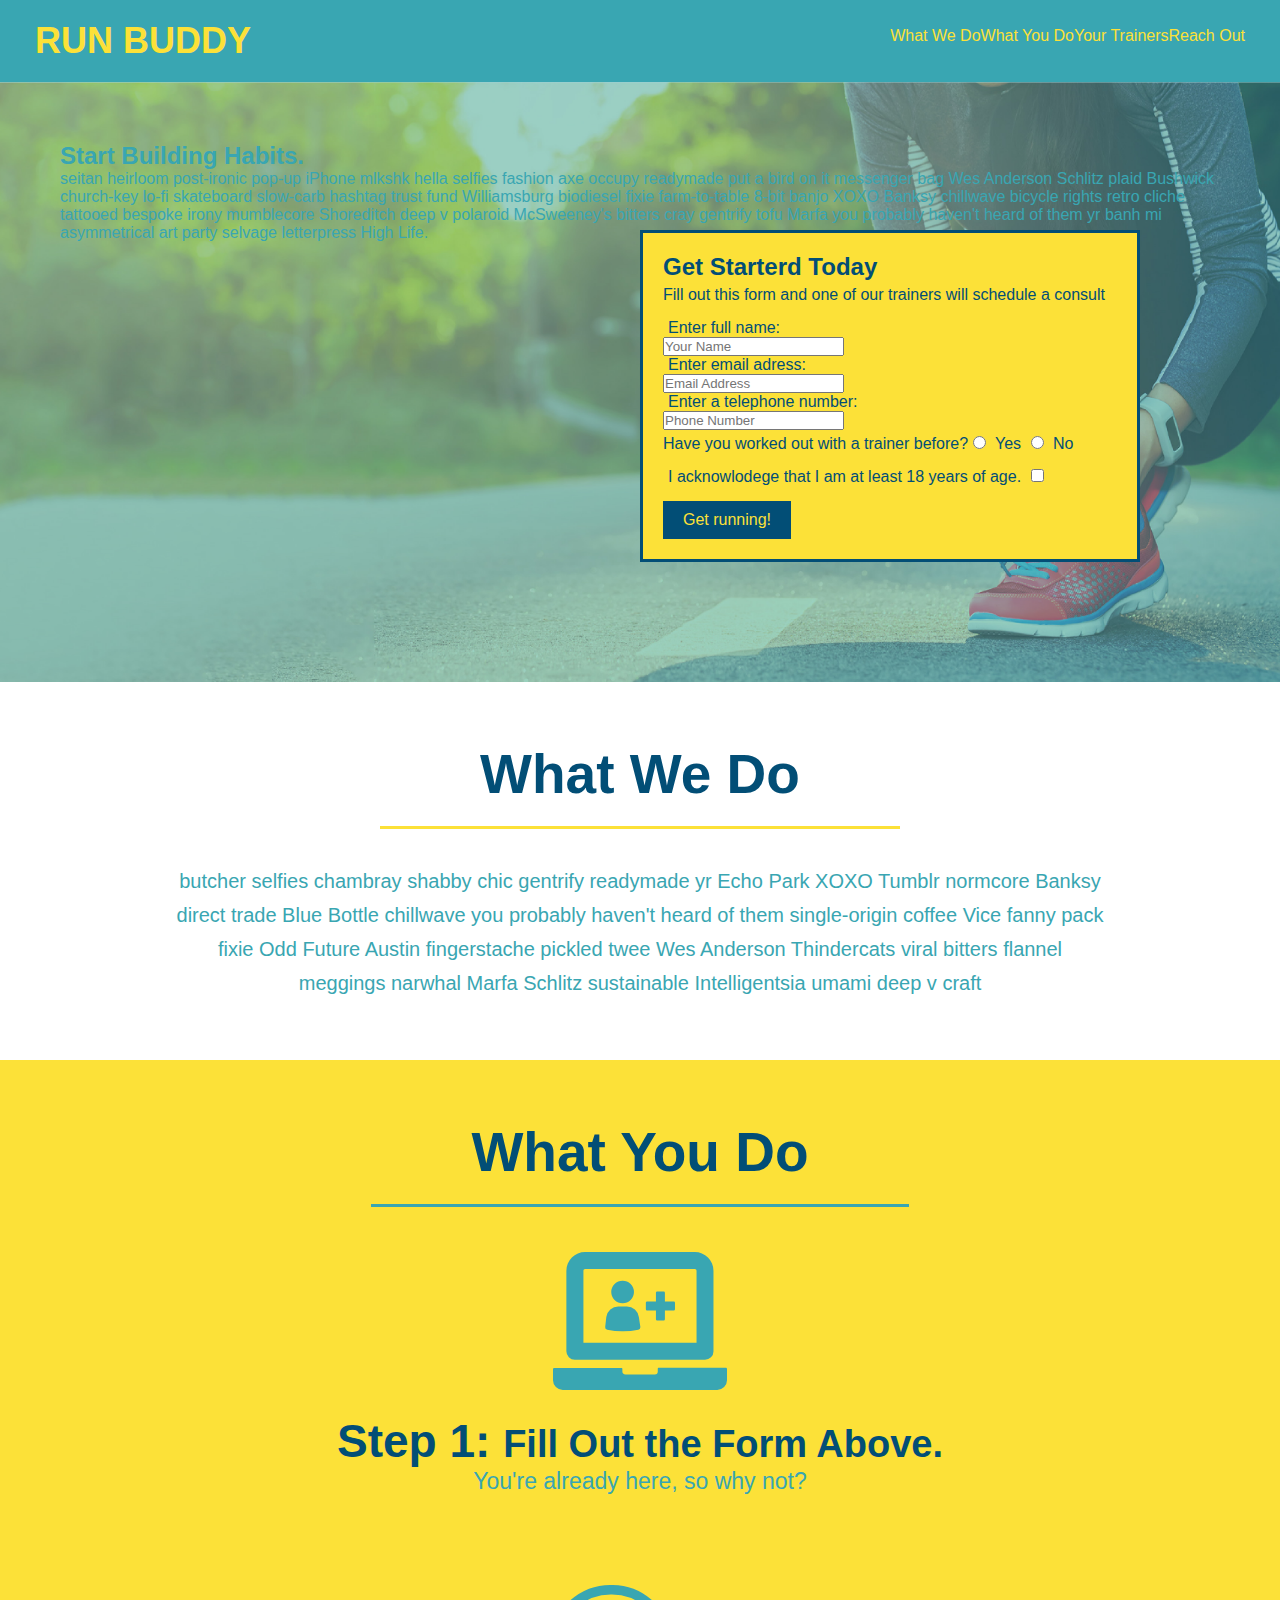
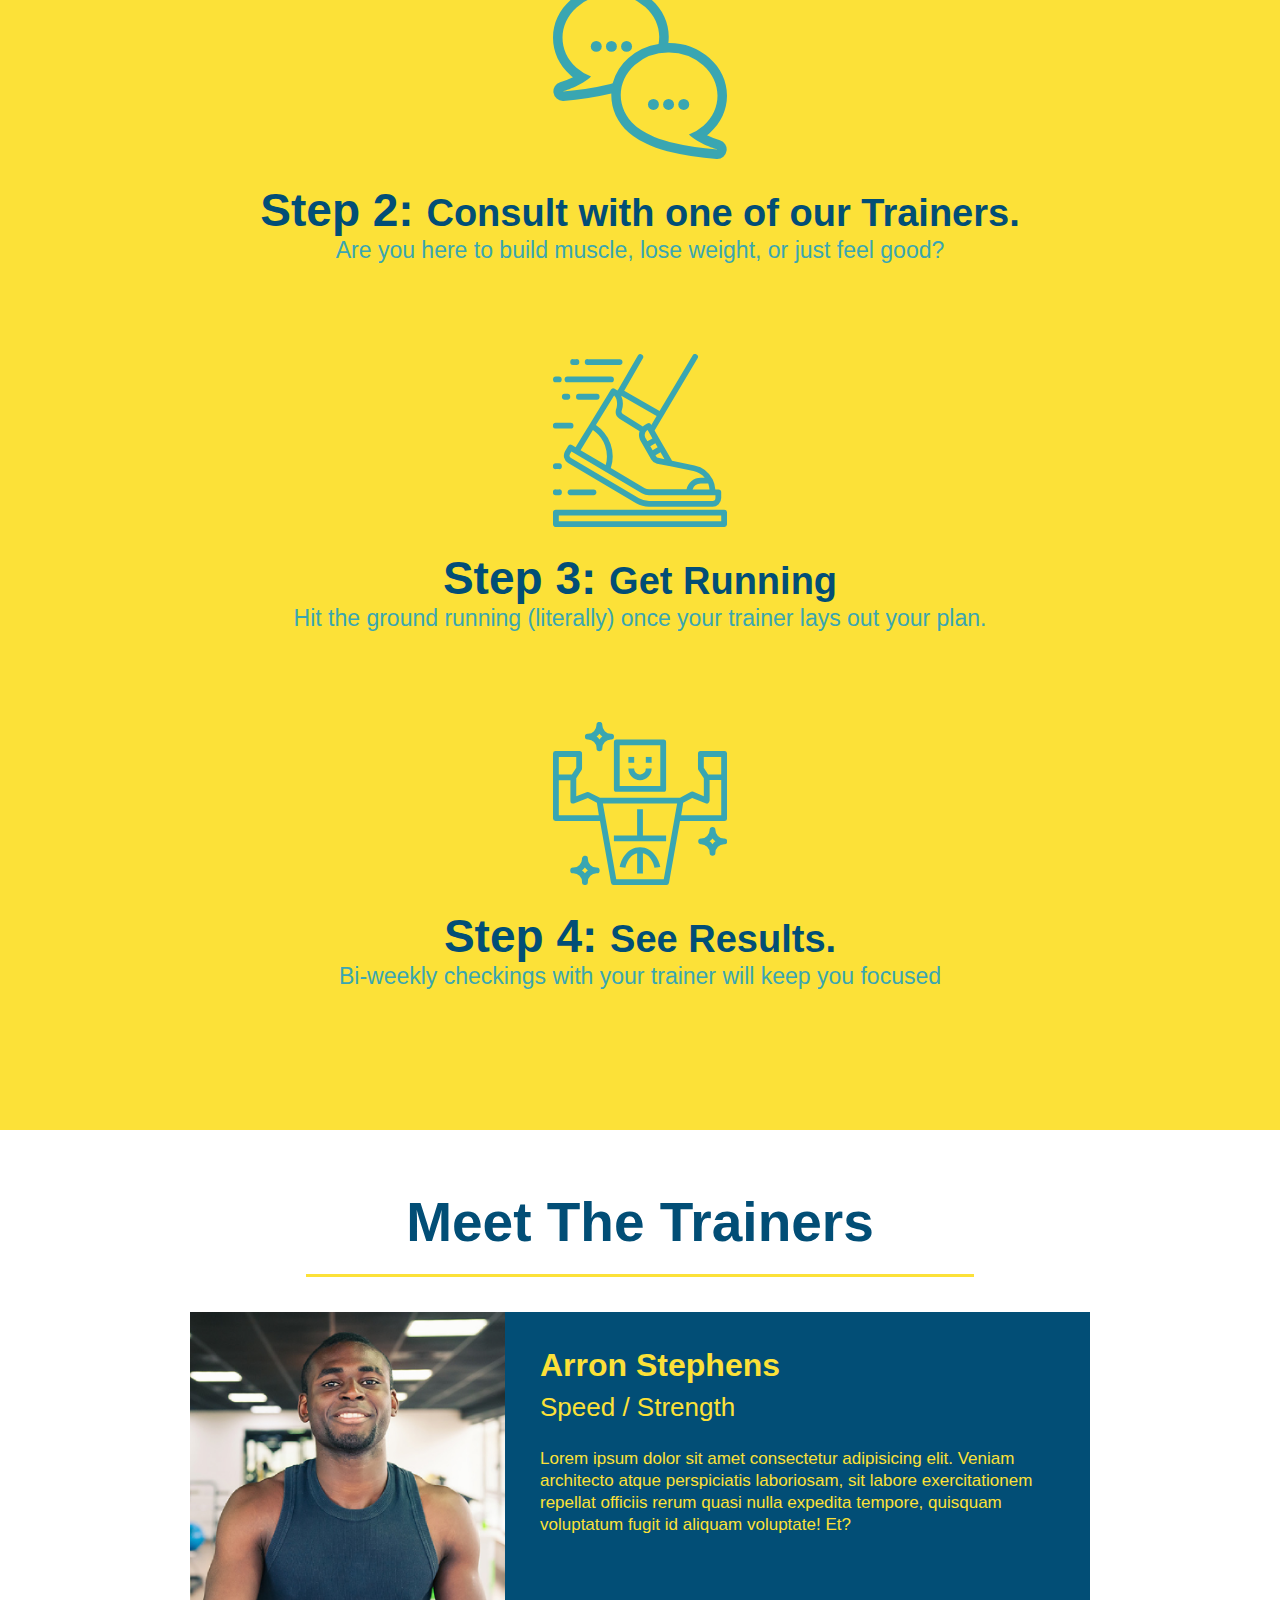
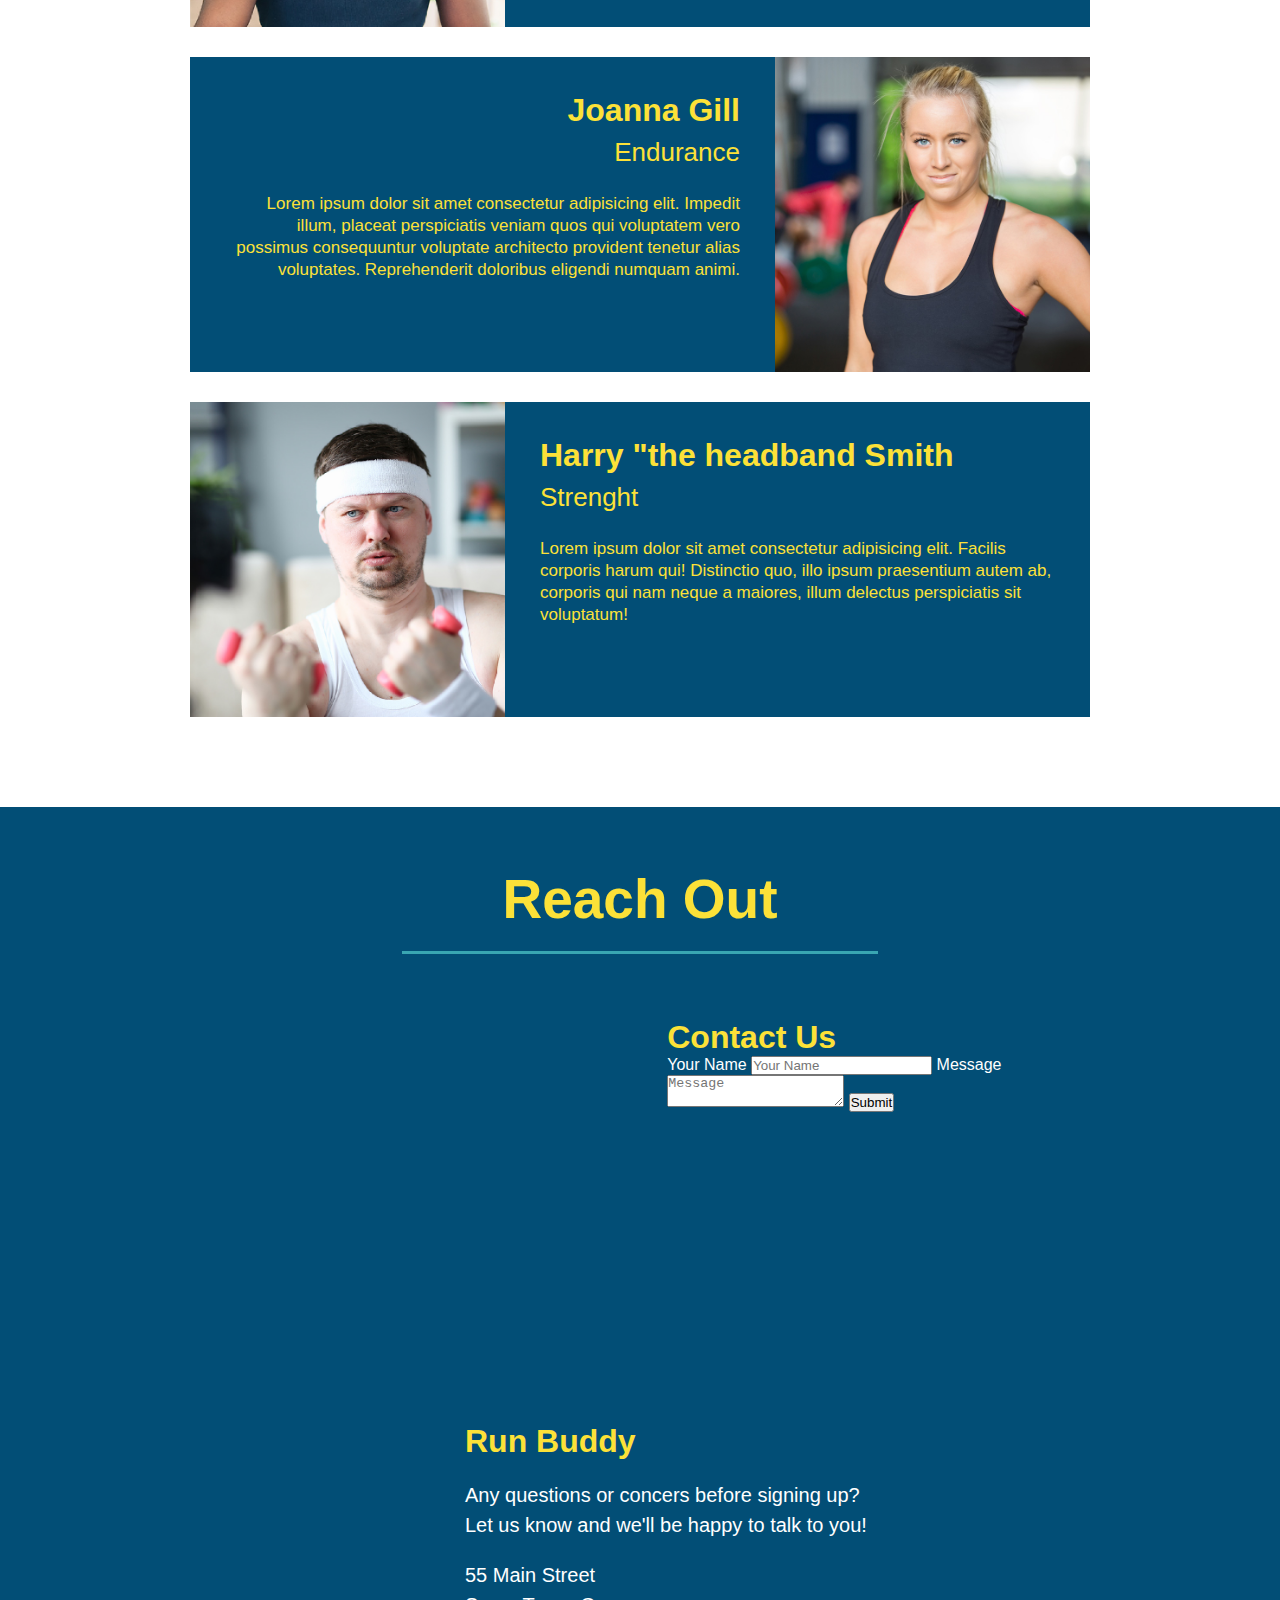
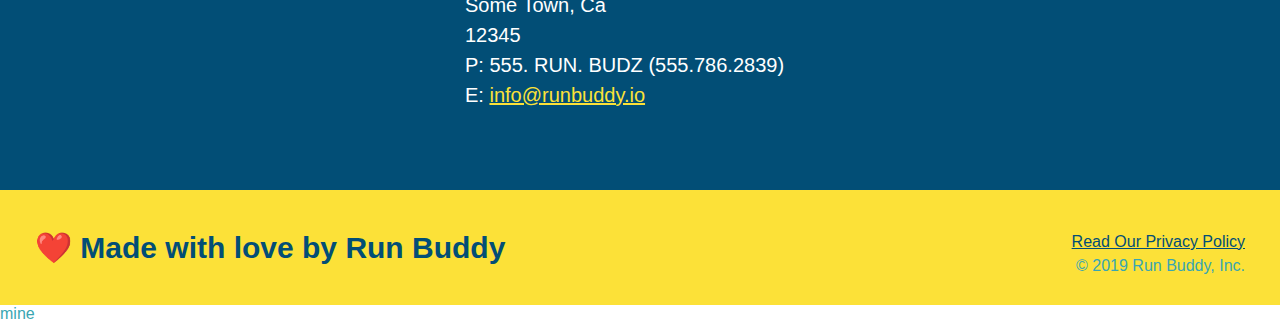
==== index.html @ 1fe9c15a "add contact form" ====
<!DOCTYPE html>
<html lang="en">
    <head>
        <link rel="stylesheet" href="./assets/css/style.css"/>
        <meta charset="UTF-8"/>
        <title>Run Buddy</title>
        </head>
         <body>
    <!--Navigation-->
        <header>

            <h1>
                <a href="/">RUN BUDDY</a>
            </h1>

            <nav>
    <!-- Unorder List -->
        <ul>
    <!-- List iteam element -->
        <li>
    <!-- Anchor Element -->
         <a href="#what-we-do">What We Do</a>
         </li>
        <li> 
        <a href="#what-you-do">What You Do</a>
        </li>
        <li>
            <a href="#your-trainers">Your Trainers</a>
        </li>
        <li>
            <a href="#reach-out">Reach Out</a>
        </li>
        </ul>
            </nav>
        </header>


    <!-- Hero/Jumbotron -->
        <section class="hero">
            <div class="hero-cta">
                <h2>Start Building Habits.</h2>
                <p>
                  seitan heirloom post-ironic pop-up iPhone mlkshk hella selfies fashion axe occupy readymade put a bird on it messenger bag Wes Anderson Schlitz plaid Bushwick church-key lo-fi skateboard slow-carb hashtag trust fund Williamsburg biodiesel fixie farm-to-table 8-bit banjo XOXO Banksy chillwave bicycle rights retro cliche tattooed bespoke irony mumblecore Shoreditch deep v polaroid McSweeney's bitters cray gentrify tofu Marfa you probably haven't heard of them yr banh mi asymmetrical art party selvage letterpress High Life.
                </p>
              </div>
            <div class="hero-form">
                <h3>Get Starterd Today</h3>
                <p>Fill out this form and one of our trainers will schedule a consult</p>
                <!-- Add form Element -->
                <form>
                    <label for="name">Enter full name:</label>
                    <br>
                    <input type="text" placeholder="Your Name" name="name" id="name" class="form-imput" />
                    <br>
                    <label for="email">Enter email adress:</label>
                    <br>
                    <input type="email" placeholder="Email Address" name="email" id="email" class="form-imput" />
                    <br>
                    <label for="phone">Enter a telephone number:</label>
                    <br>
                    <input type="tel" placeholder="Phone Number" name="phone" id="phone" class="form-imput" />
                        <p>
                          Have you worked out with a trainer before?
                          <input type="radio" name="trainer-confirm" id="trainer-yes" />  
                          <label for="trainer-yes">Yes</label>
                          <input type="radio" name="trainer-confirm" id="trainer-no" />
                          <label for="trainer-no">No</label>
                        </p>
                         <p>
                            <label for="checkbox">I acknowlodege that I am at least 18 years of age.</label>
                            <input type="checkbox" name="checkpoint1" id="checkbox" />
                         </p>
                        <button type="submit">
                           Get running!
                        </button>
                </form>
            </div>
        </section>
    <!-- "what we do" section -->
        <section id="what-we-do" class="intro">
            <h2 class="section-title primary-border">What We Do</h2>
            <p>
                butcher selfies chambray shabby chic gentrify readymade yr Echo Park XOXO Tumblr normcore Banksy direct trade Blue Bottle chillwave you probably haven't heard of them single-origin coffee Vice fanny pack fixie Odd Future Austin fingerstache pickled twee Wes Anderson Thindercats viral bitters flannel meggings narwhal Marfa Schlitz sustainable Intelligentsia umami deep v craft
            </p>
        </section>
    <!-- "what you do" section -->
        <section id="what-you-do" class="steps">
            <h2 class="section-title secondary-border">What You Do</h2>
            <div>
                <!-- insert new svg img element -->
                <img src="./assets/images/step-1.svg" alt=""/>
                <h3>Step 1: <span>     Fill Out the Form Above.    </span></h3>
                <p>You're already here, so why not?</p>
            </div>
            <div>
                <img src="./assets/images/step-2.svg" alt=""/>
                <h3>Step 2: <span>       Consult with one of our Trainers.      </span></h3>
                <p>Are you here to build muscle, lose weight, or just feel good?</p>
            </div>
            <div>
                <img src="./assets/images/step-3.svg" alt=""/>
                <h3>Step 3: <span>   Get Running       </span></h3>
                <p>Hit the ground running (literally) once your trainer lays out your plan.</p>
            </div>
            <div>
                <img src="./assets/images/step-4.svg" alt="">
                <h3>Step 4: <span>     See Results.      </span></h3>
                <p>Bi-weekly checkings with your trainer will keep you focused</p>
            </div>
            </section>
         
    <!-- "meet the trainers section" -->
        <section id="your-trainers" class="trainers">
             <h2 class="section-title primary-border">
                 Meet The Trainers
                </h2>
                <!-- First Trainer -->
                <article class="trainer">
                    <img src="./assets/images/trainer-1.jpg" alt="Arron Stephens in his workout clothes, ready to pump iron">
                    <div class= "trainer-bio text-left">
                        <h3>Arron Stephens</h3>
                        <h4>Speed / Strength</h4>
                        
                        <p>Lorem ipsum dolor sit amet consectetur adipisicing elit. 
                        Veniam architecto atque perspiciatis laboriosam, sit labore exercitationem repellat 
                        officiis rerum quasi nulla expedita tempore, quisquam voluptatum fugit id aliquam voluptate! Et?
                    </p>
                    </div>
                </article>
            <!-- Second Trainer -->
                <article class="trainer">
                    <div class="trainer-bio text-right">
                        <h3>Joanna Gill</h3>
                        <h4>Endurance</h4>
                        <p>
                            Lorem ipsum dolor sit amet consectetur adipisicing elit. 
                            Impedit illum, placeat perspiciatis veniam quos qui voluptatem vero possimus consequuntur 
                            voluptate architecto provident tenetur alias voluptates. Reprehenderit doloribus 
                            eligendi numquam animi.
                        </p>
                     </div>
                    <img src="./assets/images/trainer-2.jpg" alt="Joanna Gill cooling off after a workout"/>
                 </article>
                 <!-- Third Trainer -->
                 <article class="trainer">
                     <img src="./assets/images/trainer-3.jpg" alt="Harry Smith wearing a headband and lifting comically small pink weights"/>
                     <div class="trainer-bio text-left">
                         <h3>Harry "the headband Smith</h3>
                         <h4>Strenght</h4>
                         <p>Lorem ipsum dolor sit amet consectetur adipisicing elit. 
                             Facilis corporis harum qui! Distinctio quo, illo ipsum praesentium
                              autem ab, corporis qui nam neque a maiores, illum delectus 
                              perspiciatis sit voluptatum!
                            </p>
                    </div>
                 </article>
                   
        </section>
    <!-- "reach out" section -->
        <section id="reach-out" class="contact">
            <h2 class="section-title secondary-border">Reach Out</h2>
            <div class="contact-info">
               <iframe src=https://www.google.com/maps/embed?pb=!1m18!1m12!1m3!1d3046.22252229212!2d-111.67182984864849!3d40.226354375017785!2m3!1f0!2f0!3f0!3m2!1i1024!2i768!4f13.1!3m3!1m2!1s0x874d99fc57cefce7%3A0xf22669f4fb040378!2s558%20S%20600%20W%2C%20Provo%2C%20UT%2084601!5e0!3m2!1sen!2sus!4v1619302134097!5m2!1sen!2sus"
                width="400" height="400" style="border:0;" allowfullscreen="" loading="lazy"></iframe>
                <div class="contact-form">
                    <h3>Contact Us</h3>
                    <form>
                       <label for="contact-name">Your Name</label>
                       <input type="text" id="contact-name" placeholder="Your Name" />
                  
                       <label for="contact-message">Message</label>
                       <textarea id="contact-message" placeholder="Message"></textarea>
                  
                       <button type="submit">Submit</button>
                      </form>
                  </div>
                <div>
                    <h3>Run Buddy</h3>
                    <p>
                        Any questions or concers before signing up?
                        <br/>
                        Let us know and we'll be happy to talk to you!
                    </p>
                    <address>
                        55 Main Street <br/>
                        Some Town, Ca <br/>
                        12345 <br/>
                        P: 555. RUN. BUDZ (555.786.2839) <br/>
                        E: <a href="mailto:info@runbuddy.io">info@runbuddy.io</a>
                    </address>
                </div>

            </div>
        </section>
    <!-- footer -->
        <footer>
            <h2>❤️ Made with love by Run Buddy
        </h2>
        <div>
            <a href="./privacy-policy.html">Read Our Privacy Policy</a><br />
            &copy; 2019 Run Buddy, Inc.
        </div>
        </footer>


    </body>

</html>
mine
---- assets/css/style.css ----
*{
    margin: 0;
    padding: 0;
    box-sizing: border-box;
}

body {
    color: #39a6b2;
    font-family: Arial, Helvetica, sans-serif;

}
/* apply styles to <header> */
header  {
    flex-wrap: wrap;
    justify-content: space-between;
    display: flex;
    padding: 20px 35px;
    background-color: #39a6b2;
}
header h1 {
    font-weight: bold;
    font-size: 36px;
    color: #fce138;
    margin: 0;
    
}
header a{
    text-decoration: none;
    color: #fce138;
}

header nav {
    margin: 7px 0;

}
header nav ul {
    display:flex;
    flex-wrap: wrap;
    justify-content: space-between;
    align-items: center;
    list-style: none;
}
}
header nav ul li a {
    margin: 0 30px;
    font-weight: lighter;
    font-size: 1.55vw;

}
footer {
    background: #fce138;
    width: 100%;
    padding: 40px 35px;
}
footer h2 {
    display: inline;
    color: #024e76;
    font-size: 30px;
    margin: 0;
}
footer div {
    float: right;
    line-height: 1.5;
    text-align: right;
}
footer a {
    color:#024e76;
}
section {
    padding: 60px;
}
/* Hero Style Start */
.hero {
    background-image: url("../images/hero-bg.jpg");
    height: 600px;
    background-size: cover;
    background-position: center;
    position: relative;
}
/* Hero Style End */
/* div hero-form start */
.hero-form { 
    border: 3px solid #024e76;
    background-color: #fce138;
    padding: 20px;
    width: 500px;
    color: #024e76;
    position: absolute;
    bottom: 120px;
    right: 140px;

}
/* div hero-form end */
.hero-form h3 {
    font-size: 24px;
    margin: 0;
}
.hero-form p {
    margin: 5px 0 15px 0;
}
,.form-imput {
    border: 1px solid #024e76;
    display: block;
    padding: 7px 15px;
    font-size: 16px;
    color: #024e76;
    width: 100%;
    margin-bottom: 15px;
}
.hero-form label {
    margin: 0 5px;
}

.hero-form button {
    color:#fce138;
    background-color: #024e76;
    border: none;
    padding: 10px 20px;
    font-size: 16px;
}
/* HERO STYLES END */
.intro{
    text-align: center;
}

.intro p{
    line-height: 1.7;
    color: #39a6b2;
    width: 80%;
    font-size: 20px;
    margin: 0 auto;
}
.steps{
 text-align: center;
    background: #fce138;
}
    
    
.section-title {
    font-size: 55px;
    color: #024e76;
    margin-bottom: 35px;
    padding: 0 100px 20px 100px;
    display: inline-block;
    border-bottom: 3px solid;
}
.steps div {
    margin-bottom: 80px;
}
.steps img {
    width: 15%;
    margin: 10px 0;
}
.steps h3 {
    color: #024e76;
    font-size: 46px;
    margin-top: 10px;
}
.steps p {
    color: #39a6b2;
    font-size: 23px;
}
.steps span {
    font-size: 38px;
}
.primary-border {
    border-color: #fce138;
}
.secondary-border {
border-color: #39a6b2;
}
.trainers {
    text-align: center;
}
.trainer {
    overflow: auto;
    width: 900px;
    margin: 0 auto 30px auto;
    background: #024e76;
    color: #fce138;
}
.trainer img {
    width: 35%;
    float: left;
}
.trainer-bio {
    padding:35px;
    float: left;
    width: 65%;
}
.text-left {
    text-align: left;
}
.text-right {
    text-align: right;
}
.trainer-bio h3 {
    font-size: 32px;
    margin-bottom: 8px;
}
.trainer-bio h4 {
font-size: 26px;
font-weight: lighter;
margin-bottom: 25px;
}
.trainer-bio p {
    font-size: 17px;
    line-height: 1.3;
}
/* reach out styles start */
.contact {
    text-align: center;
    background-color: #024e76; 
}
.contact h2 {
    color: #fce138;
}
.contact-info iframe {
    width: 400px;
    height: 400px;
}
.contact-info div {
    width: 410px;
    display: inline-block;
    vertical-align: top;
    text-align: left;
    margin: 30px 0 0 60px;
    color: white;
}
.contact-info h3 {
    color: #fce138;
    font-size: 32px;
}
.contact-info p,
.contact-info address {
    margin: 20px 0;
    line-height: 1.5;
    font-size: 20px;
    font-style: normal;
}
.contact-info a {
    color: #fce138;
}
/* reach out styles end */

mine
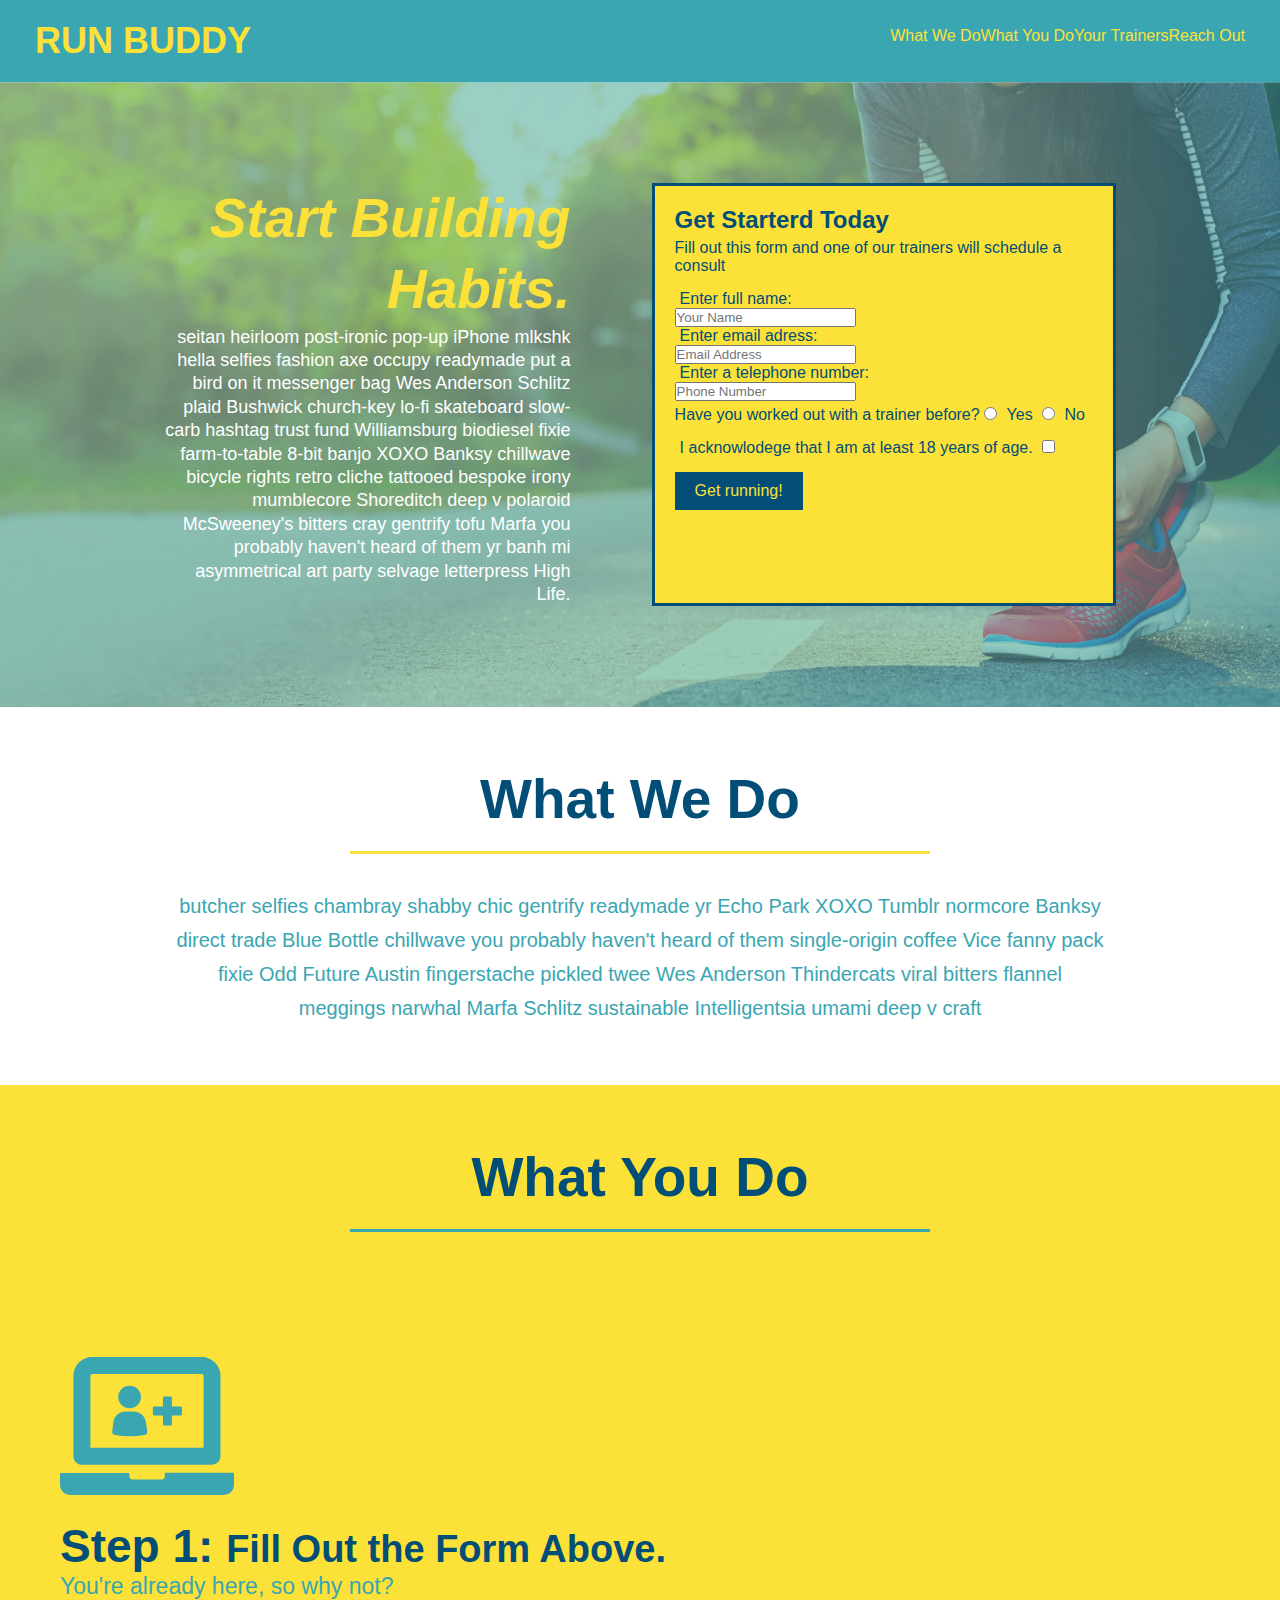
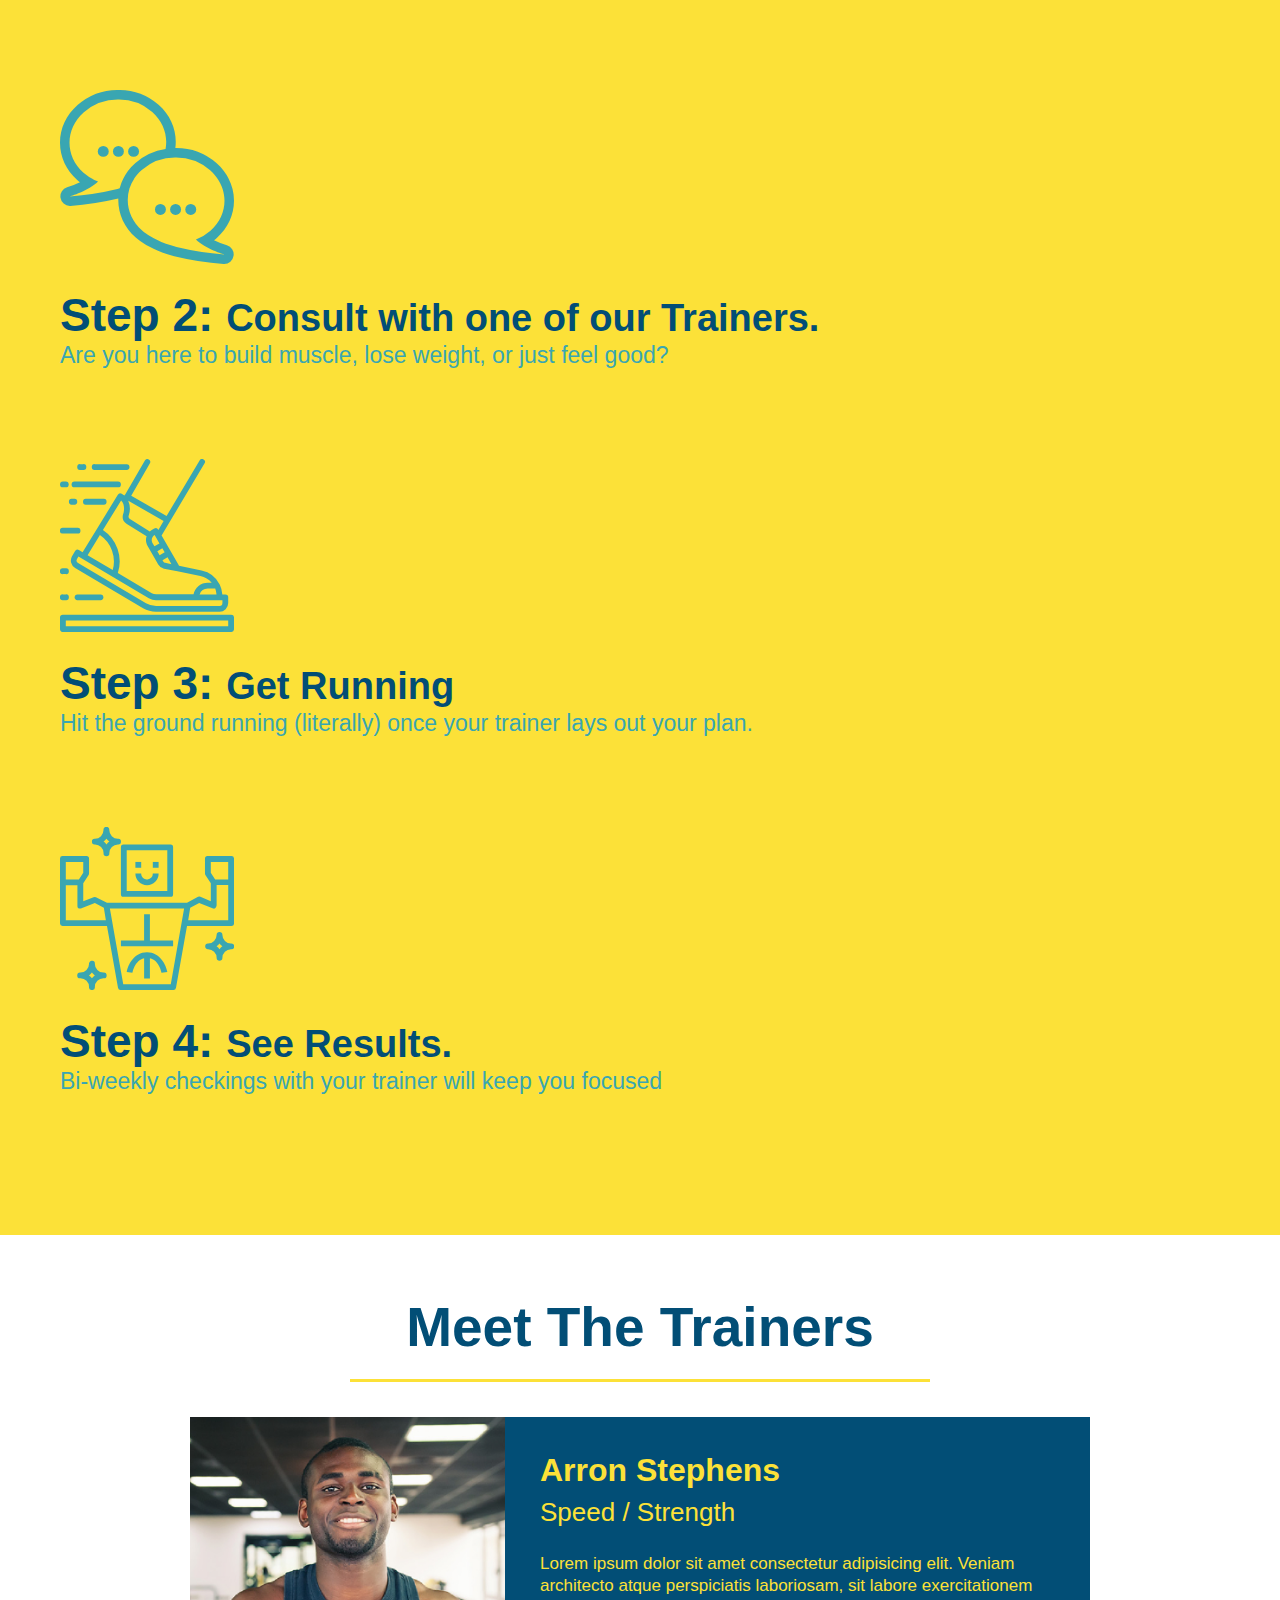
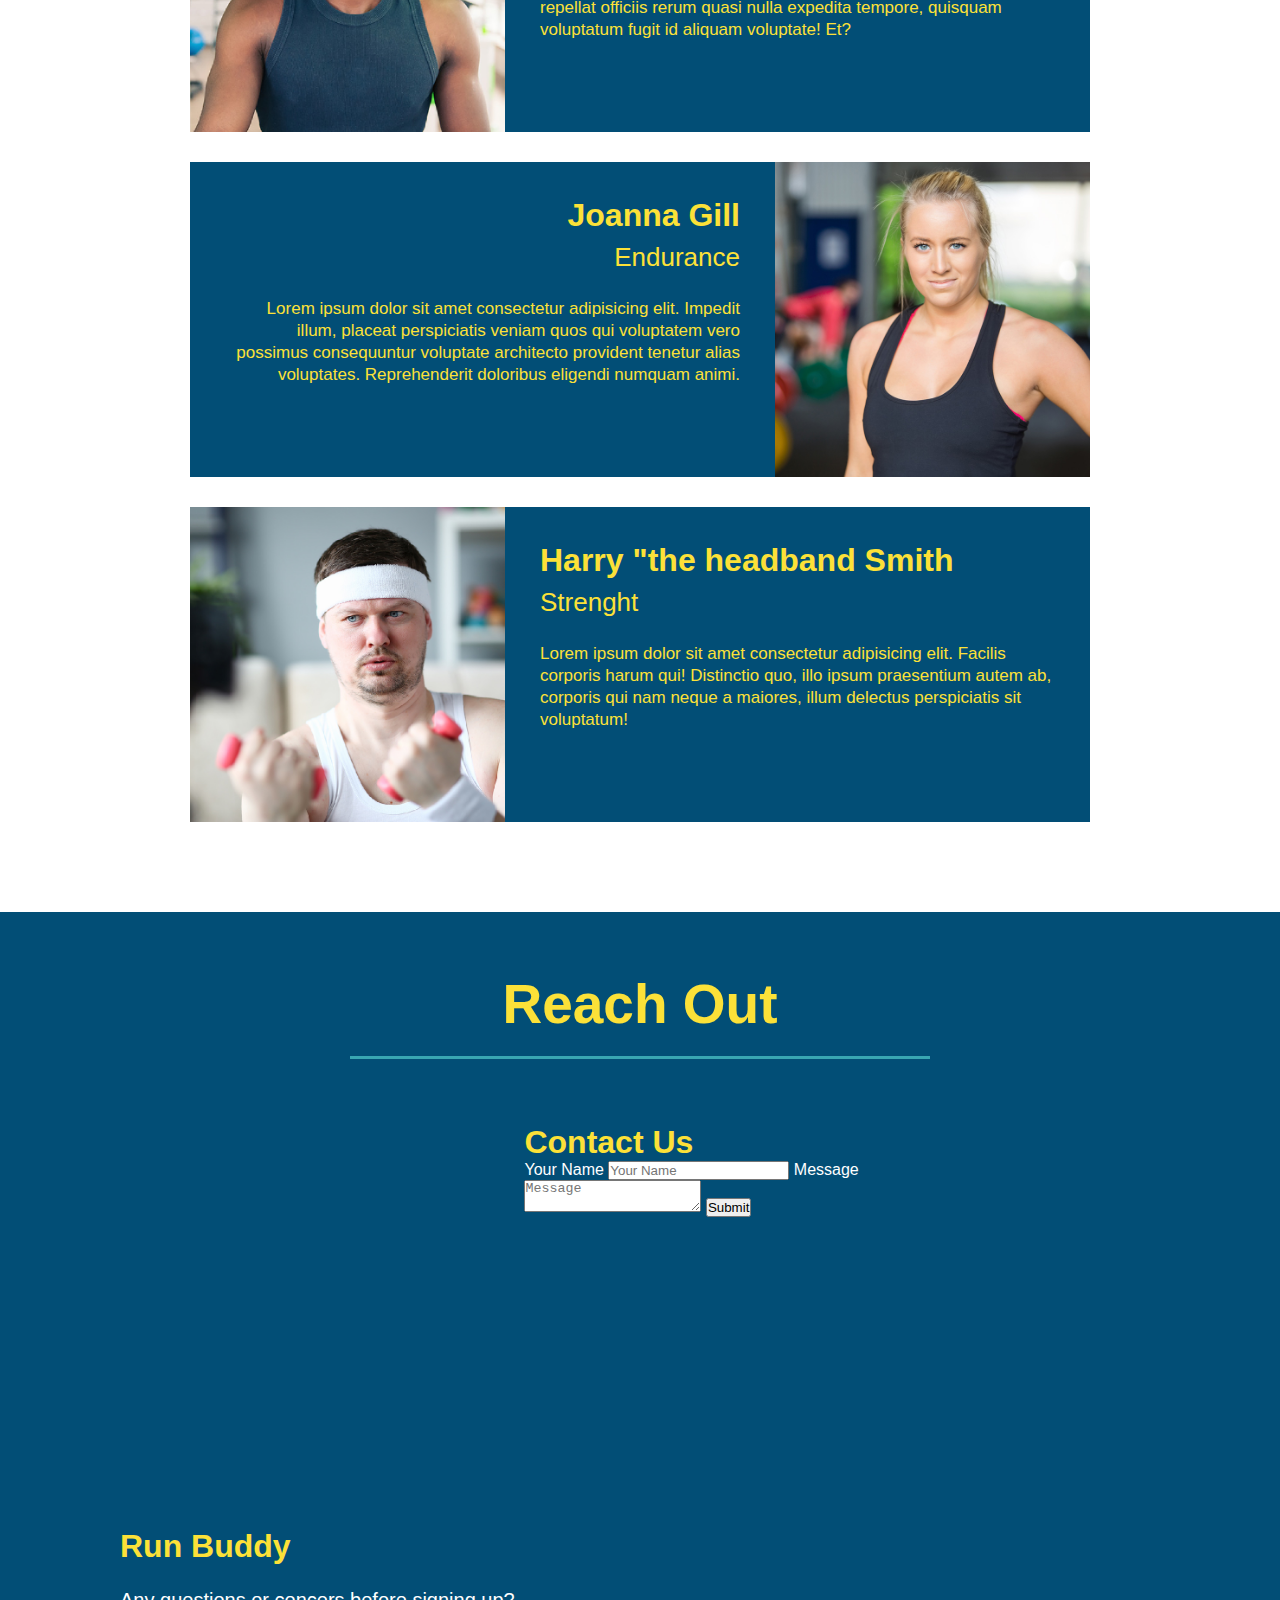
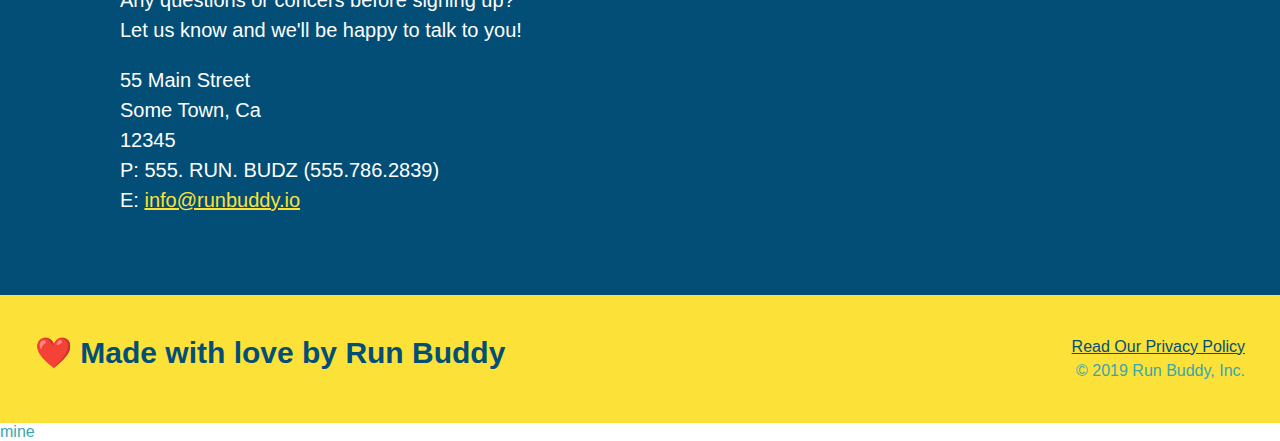
==== commit ebcf113a: "hero changes" ====
--- a/index.html
+++ b/index.html
@@ -79,13 +79,19 @@
     <!-- "what we do" section -->
         <section id="what-we-do" class="intro">
             <h2 class="section-title primary-border">What We Do</h2>
-            <p>
-                butcher selfies chambray shabby chic gentrify readymade yr Echo Park XOXO Tumblr normcore Banksy direct trade Blue Bottle chillwave you probably haven't heard of them single-origin coffee Vice fanny pack fixie Odd Future Austin fingerstache pickled twee Wes Anderson Thindercats viral bitters flannel meggings narwhal Marfa Schlitz sustainable Intelligentsia umami deep v craft
-            </p>
+            <div class="flex-row">
+                <p>
+                    butcher selfies chambray shabby chic gentrify readymade yr Echo Park XOXO Tumblr normcore Banksy direct trade Blue Bottle chillwave you probably haven't heard of them single-origin coffee Vice fanny pack fixie Odd Future Austin fingerstache pickled twee Wes Anderson Thindercats viral bitters flannel meggings narwhal Marfa Schlitz sustainable Intelligentsia umami deep v craft
+                </p>
+            </div>
+            
         </section>
     <!-- "what you do" section -->
         <section id="what-you-do" class="steps">
-            <h2 class="section-title secondary-border">What You Do</h2>
+            <div class="flex-row">
+                <h2 class="section-title secondary-border">What You Do</h2>
+            </div>
+        
             <div>
                 <!-- insert new svg img element -->
                 <img src="./assets/images/step-1.svg" alt=""/>
@@ -111,9 +117,12 @@
          
     <!-- "meet the trainers section" -->
         <section id="your-trainers" class="trainers">
-             <h2 class="section-title primary-border">
-                 Meet The Trainers
-                </h2>
+            <div class="flex-row">
+                <h2 class="section-title primary-border">
+                    Meet The Trainers
+                   </h2>
+            </div>
+             
                 <!-- First Trainer -->
                 <article class="trainer">
                     <img src="./assets/images/trainer-1.jpg" alt="Arron Stephens in his workout clothes, ready to pump iron">
@@ -158,7 +167,10 @@
         </section>
     <!-- "reach out" section -->
         <section id="reach-out" class="contact">
-            <h2 class="section-title secondary-border">Reach Out</h2>
+            <div class="flex-row">
+                <h2 class="section-title secondary-border">Reach Out</h2>
+            </div>
+           
             <div class="contact-info">
                <iframe src=https://www.google.com/maps/embed?pb=!1m18!1m12!1m3!1d3046.22252229212!2d-111.67182984864849!3d40.226354375017785!2m3!1f0!2f0!3f0!3m2!1i1024!2i768!4f13.1!3m3!1m2!1s0x874d99fc57cefce7%3A0xf22669f4fb040378!2s558%20S%20600%20W%2C%20Provo%2C%20UT%2084601!5e0!3m2!1sen!2sus!4v1619302134097!5m2!1sen!2sus"
                 width="400" height="400" style="border:0;" allowfullscreen="" loading="lazy"></iframe>
--- a/assets/css/style.css
+++ b/assets/css/style.css
@@ -48,18 +48,21 @@
 
 }
 footer {
+    display: flex;
+    justify-content: space-between;
+    flex-wrap: wrap;
     background: #fce138;
     width: 100%;
     padding: 40px 35px;
 }
 footer h2 {
-    display: inline;
+    
     color: #024e76;
     font-size: 30px;
     margin: 0;
 }
 footer div {
-    float: right;
+    
     line-height: 1.5;
     text-align: right;
 }
@@ -72,22 +75,24 @@
 /* Hero Style Start */
 .hero {
     background-image: url("../images/hero-bg.jpg");
-    height: 600px;
+    display: flex;
+    justify-content: center;
+    flex-wrap: wrap;
     background-size: cover;
     background-position: center;
-    position: relative;
+  
 }
 /* Hero Style End */
 /* div hero-form start */
 .hero-form { 
+    width: 40%;
+    margin: 3.5%;
     border: 3px solid #024e76;
     background-color: #fce138;
     padding: 20px;
-    width: 500px;
-    color: #024e76;
-    position: absolute;
-    bottom: 120px;
-    right: 140px;
+     color: #024e76;
+     width: 40%;
+
 
 }
 /* div hero-form end */
@@ -118,10 +123,22 @@
     padding: 10px 20px;
     font-size: 16px;
 }
+.hero-cta {
+    width: 35%;
+    text-align: right;
+    margin: 3.5%;
+    color: #fff;
+    font-size: 18px;
+    line-height: 1.3;
+  }
+  .hero-cta h2 {
+    font-style: italic;
+    font-size: 55px;
+    color: #fce138;
+  }
+
 /* HERO STYLES END */
-.intro{
-    text-align: center;
-}
+
 
 .intro p{
     line-height: 1.7;
@@ -129,9 +146,9 @@
     width: 80%;
     font-size: 20px;
     margin: 0 auto;
+    text-align: center;
 }
 .steps{
- text-align: center;
     background: #fce138;
 }
     
@@ -139,9 +156,10 @@
 .section-title {
     font-size: 55px;
     color: #024e76;
-    margin-bottom: 35px;
-    padding: 0 100px 20px 100px;
-    display: inline-block;
+    padding-bottom: 20px;
+    text-align: center;
+    margin: 0 auto 35px auto;
+    width: 50%;
     border-bottom: 3px solid;
 }
 .steps div {
@@ -170,7 +188,7 @@
 border-color: #39a6b2;
 }
 .trainers {
-    text-align: center;
+    
 }
 .trainer {
     overflow: auto;
@@ -194,6 +212,9 @@
 .text-right {
     text-align: right;
 }
+.flex-row {
+    display: flex;
+}
 .trainer-bio h3 {
     font-size: 32px;
     margin-bottom: 8px;
@@ -209,7 +230,7 @@
 }
 /* reach out styles start */
 .contact {
-    text-align: center;
+   
     background-color: #024e76; 
 }
 .contact h2 {
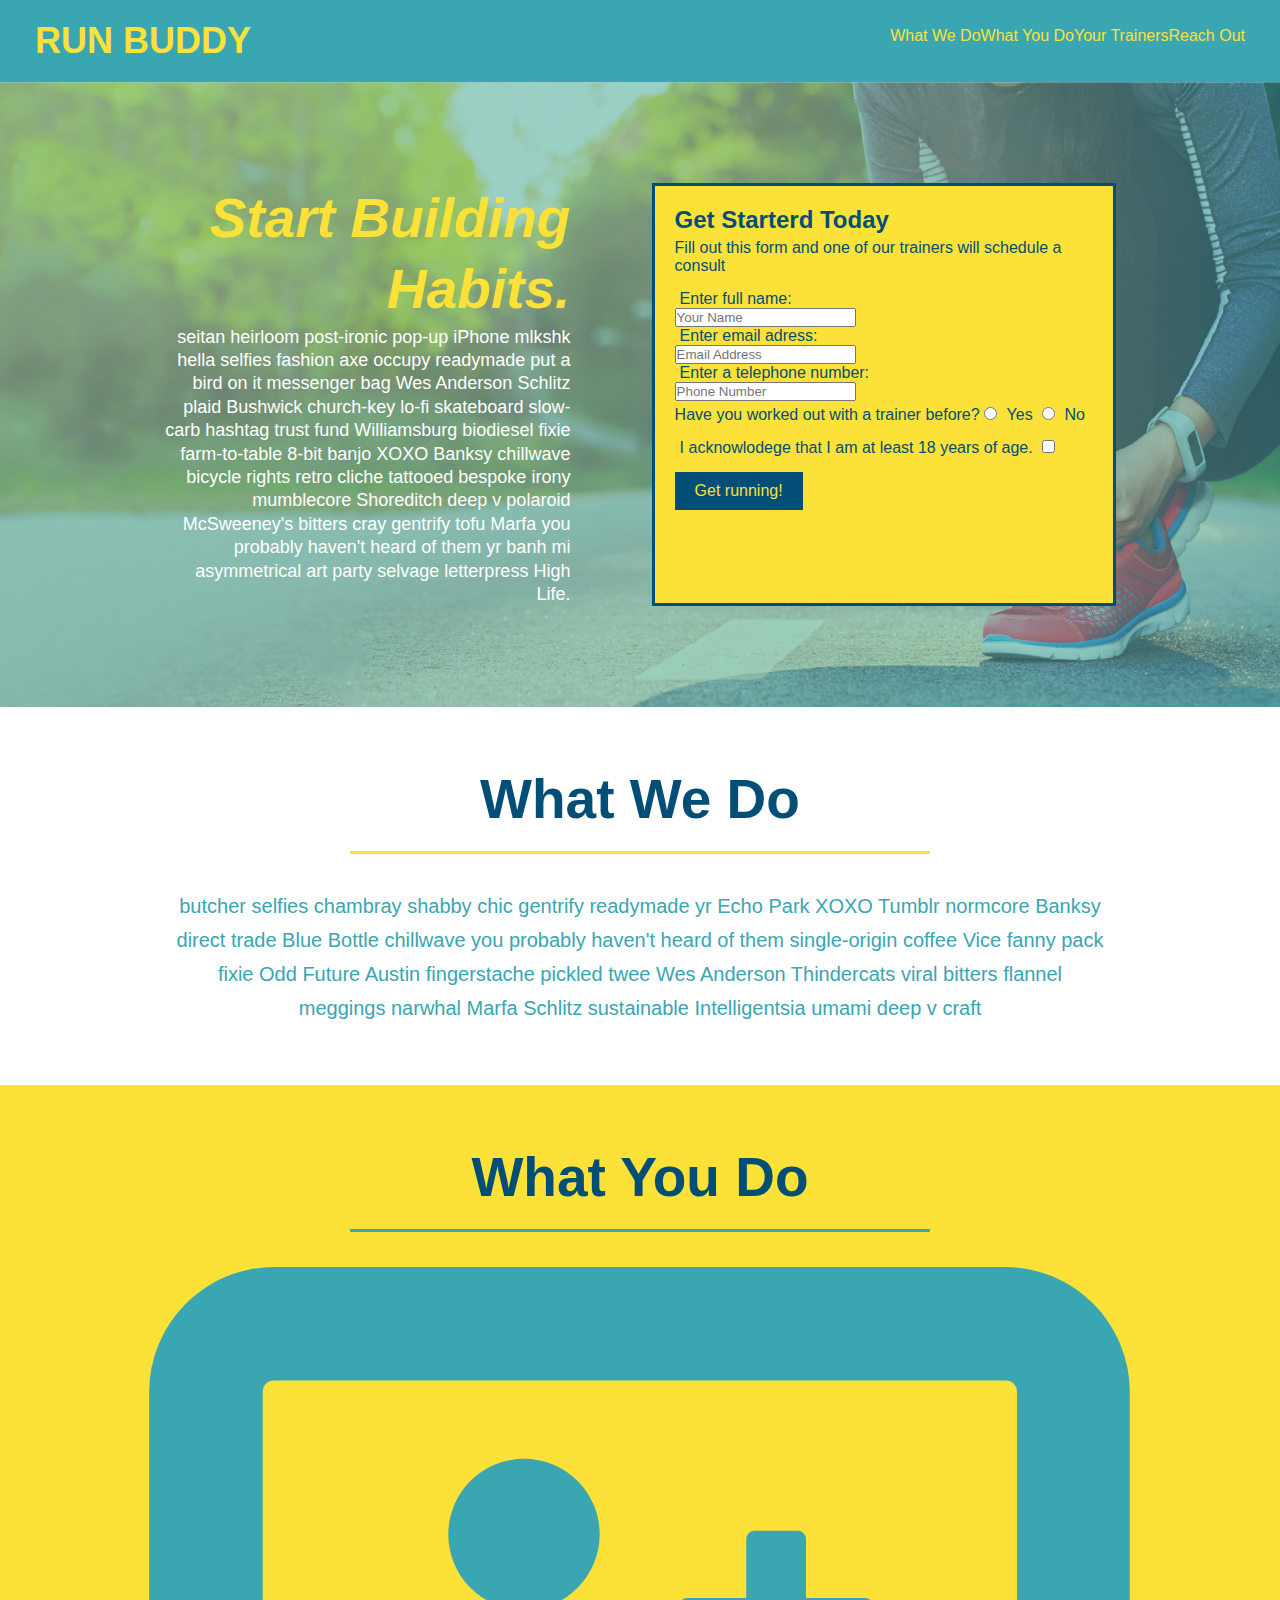
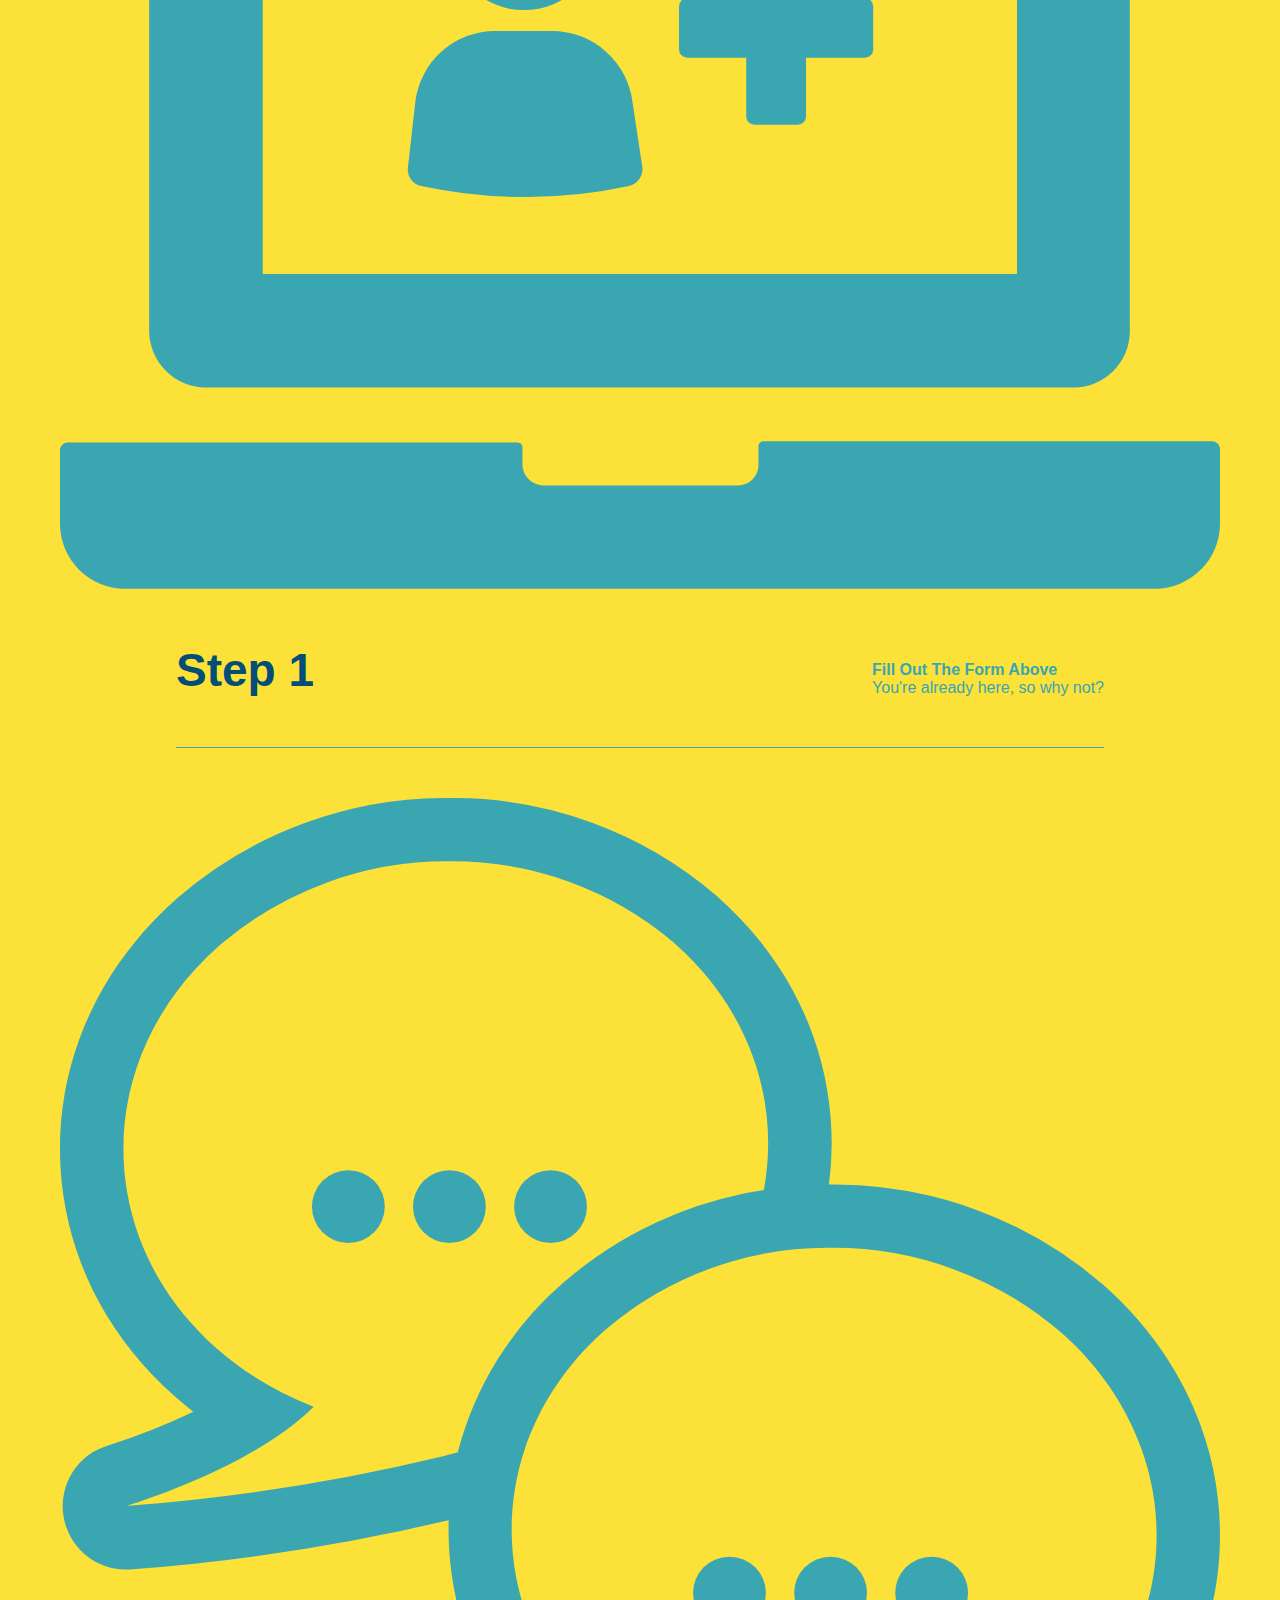
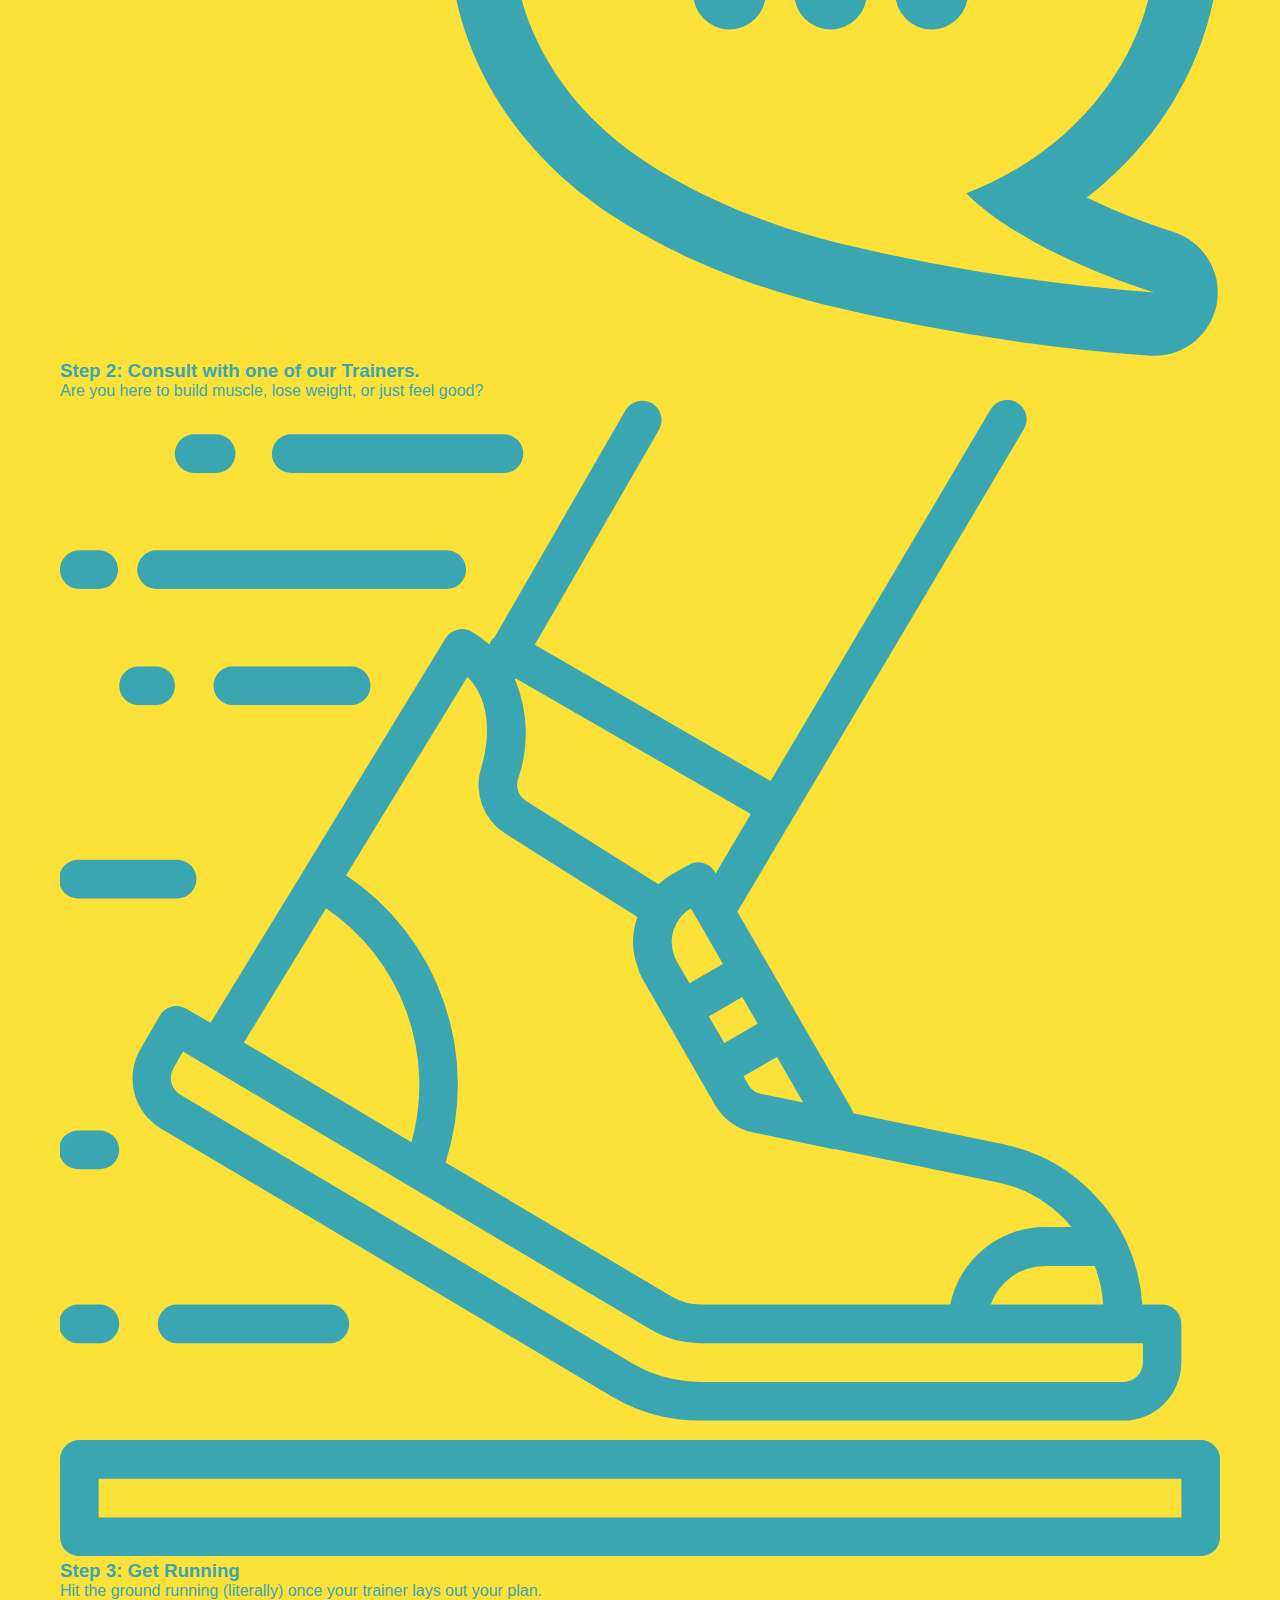
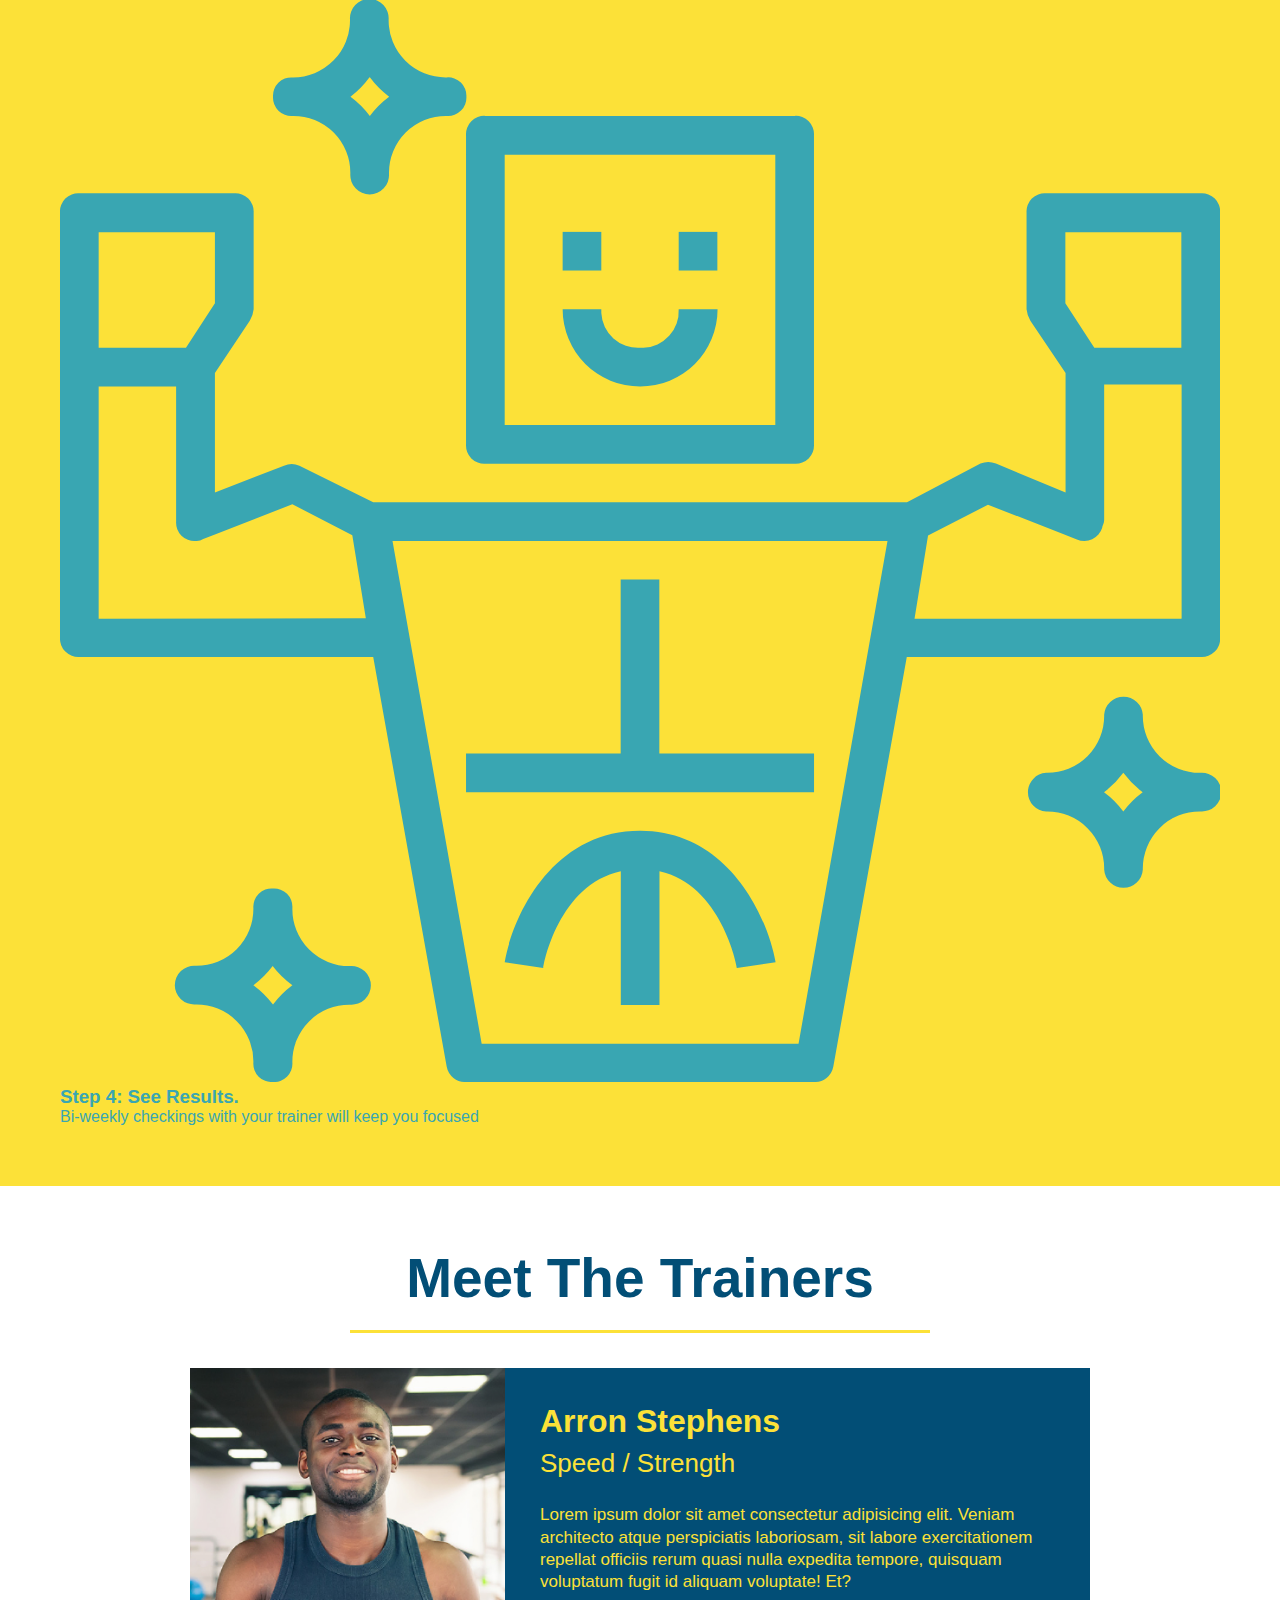
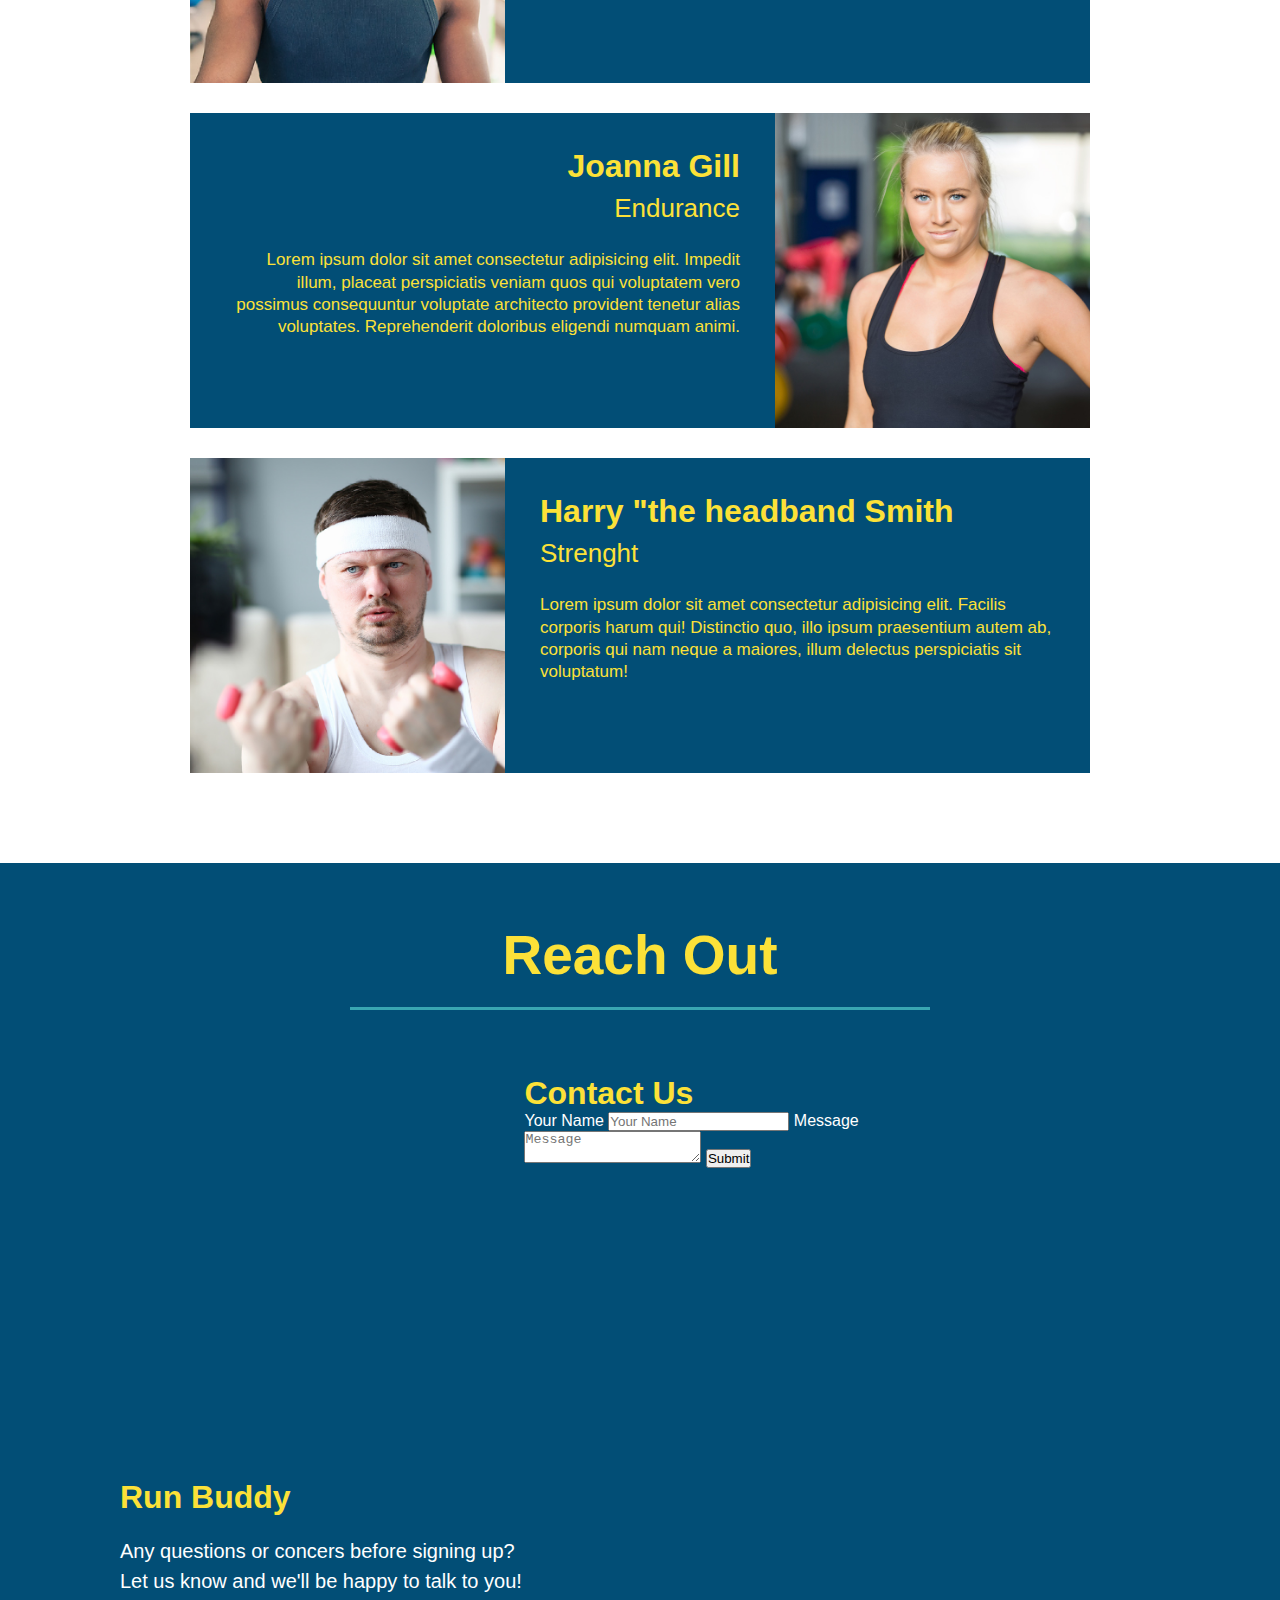
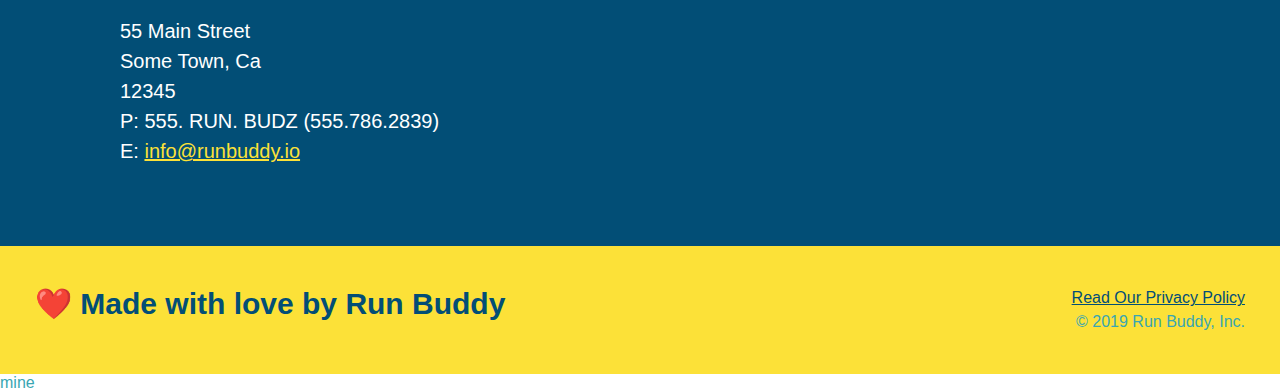
==== commit 182bcbc2: "s" ====
--- a/index.html
+++ b/index.html
@@ -95,9 +95,23 @@
             <div>
                 <!-- insert new svg img element -->
                 <img src="./assets/images/step-1.svg" alt=""/>
-                <h3>Step 1: <span>     Fill Out the Form Above.    </span></h3>
-                <p>You're already here, so why not?</p>
-            </div>
+                <!-- Here is where you may have mess this whole thing up!!!!!!!!!!!!!!!!!!!!!!!!!! -->
+                <div class="step">
+                    <h3>Step 1</h3>
+                    <div class="step-info">
+                        <div class="step-img">
+                            <img src=".assets/images/step-1.svg" alt=""/>
+                        </div>
+                        <div>
+                            <h4>Fill Out The Form Above</h4>
+                            <p>You're already here, so why not?</p>
+                        </div>
+
+                    </div>
+                </div>
+             
+            </div>
+           
             <div>
                 <img src="./assets/images/step-2.svg" alt=""/>
                 <h3>Step 2: <span>       Consult with one of our Trainers.      </span></h3>
--- a/assets/css/style.css
+++ b/assets/css/style.css
@@ -162,24 +162,28 @@
     width: 50%;
     border-bottom: 3px solid;
 }
-.steps div {
-    margin-bottom: 80px;
-}
-.steps img {
-    width: 15%;
-    margin: 10px 0;
-}
-.steps h3 {
+.step {
+    margin: 50px auto;
+    padding-bottom: 50px;
+    width: 80%;
+    border-bottom: 1px solid #39a6b2;
+    display: flex;
+    flex-wrap:wrap;
+    align-items: center;
+    justify-content: space-between;
+}
+.step h3 {
     color: #024e76;
     font-size: 46px;
-    margin-top: 10px;
-}
-.steps p {
+}
+.step-text p {
     color: #39a6b2;
-    font-size: 23px;
-}
-.steps span {
-    font-size: 38px;
+    font-size: 18px;
+}
+.step-text h4 {
+    font-size: 26px;
+    line-height: 1.5;
+    color: #024e76;
 }
 .primary-border {
     border-color: #fce138;
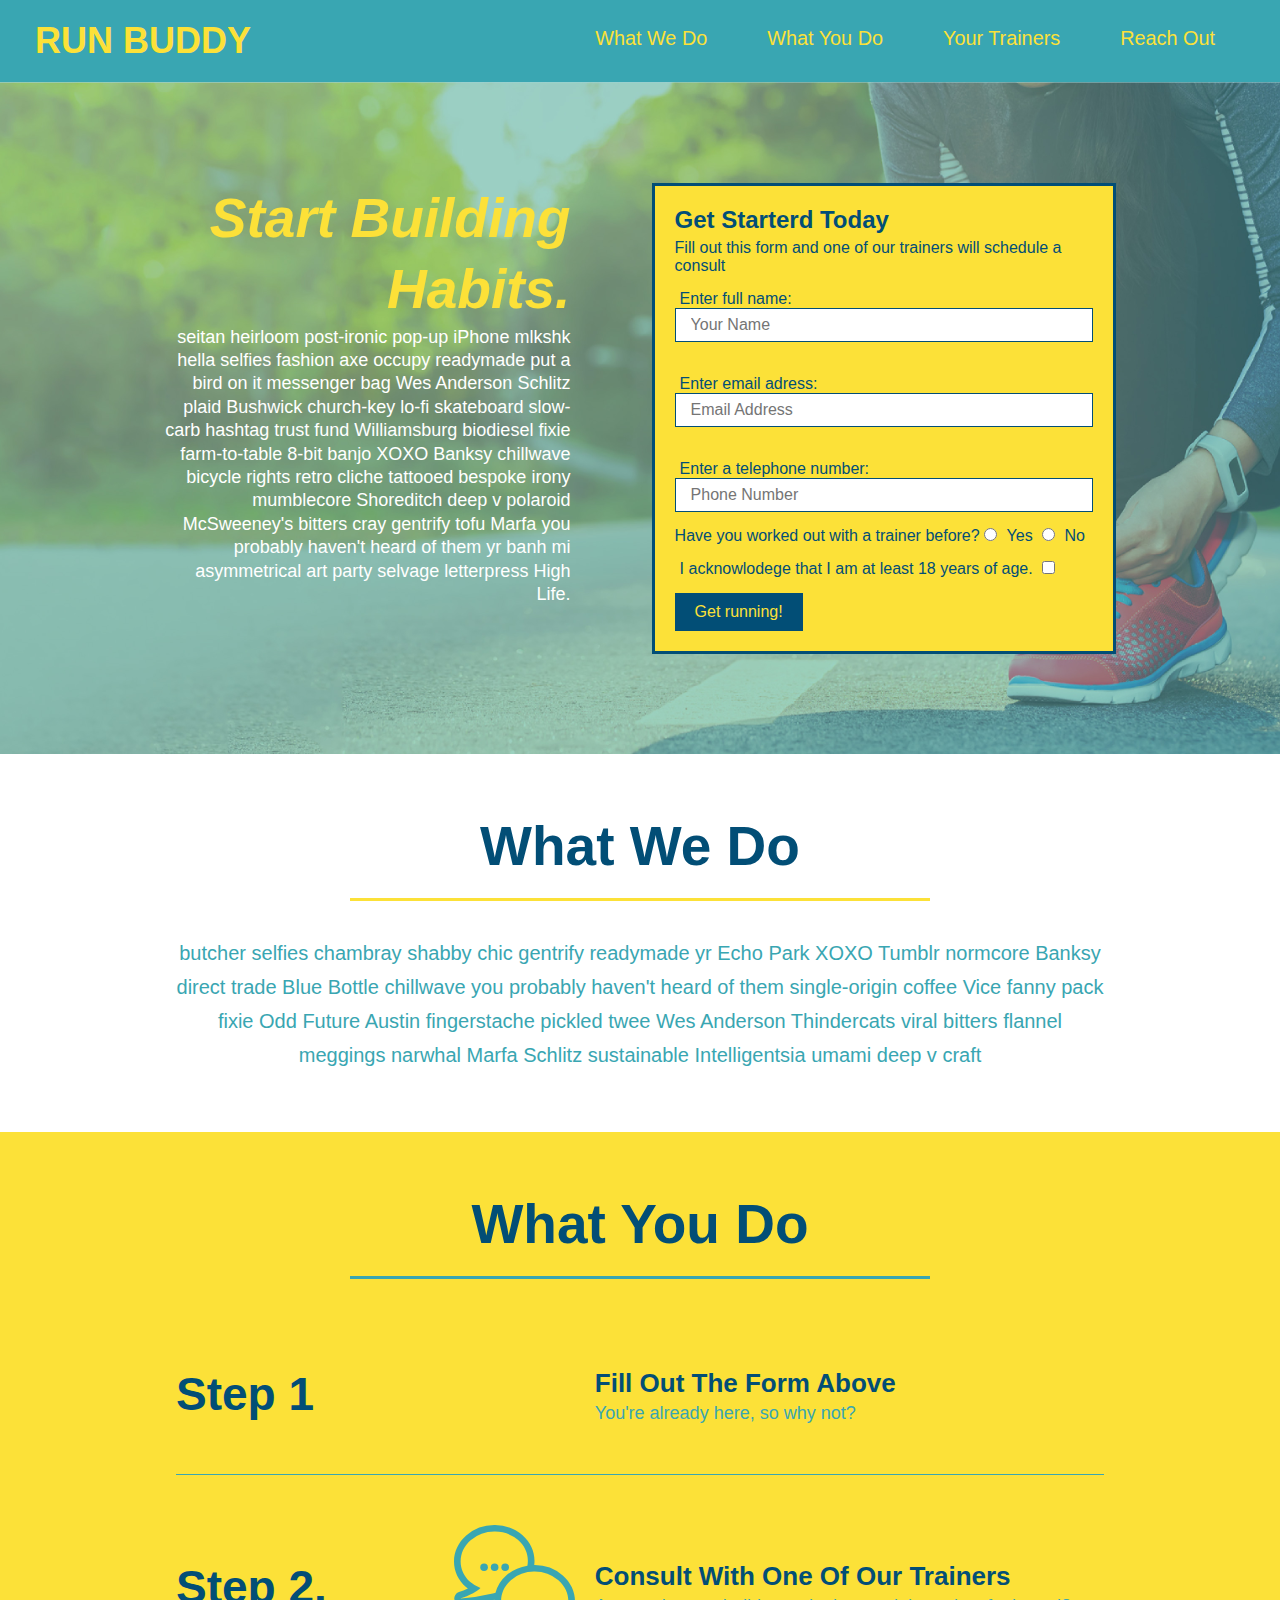
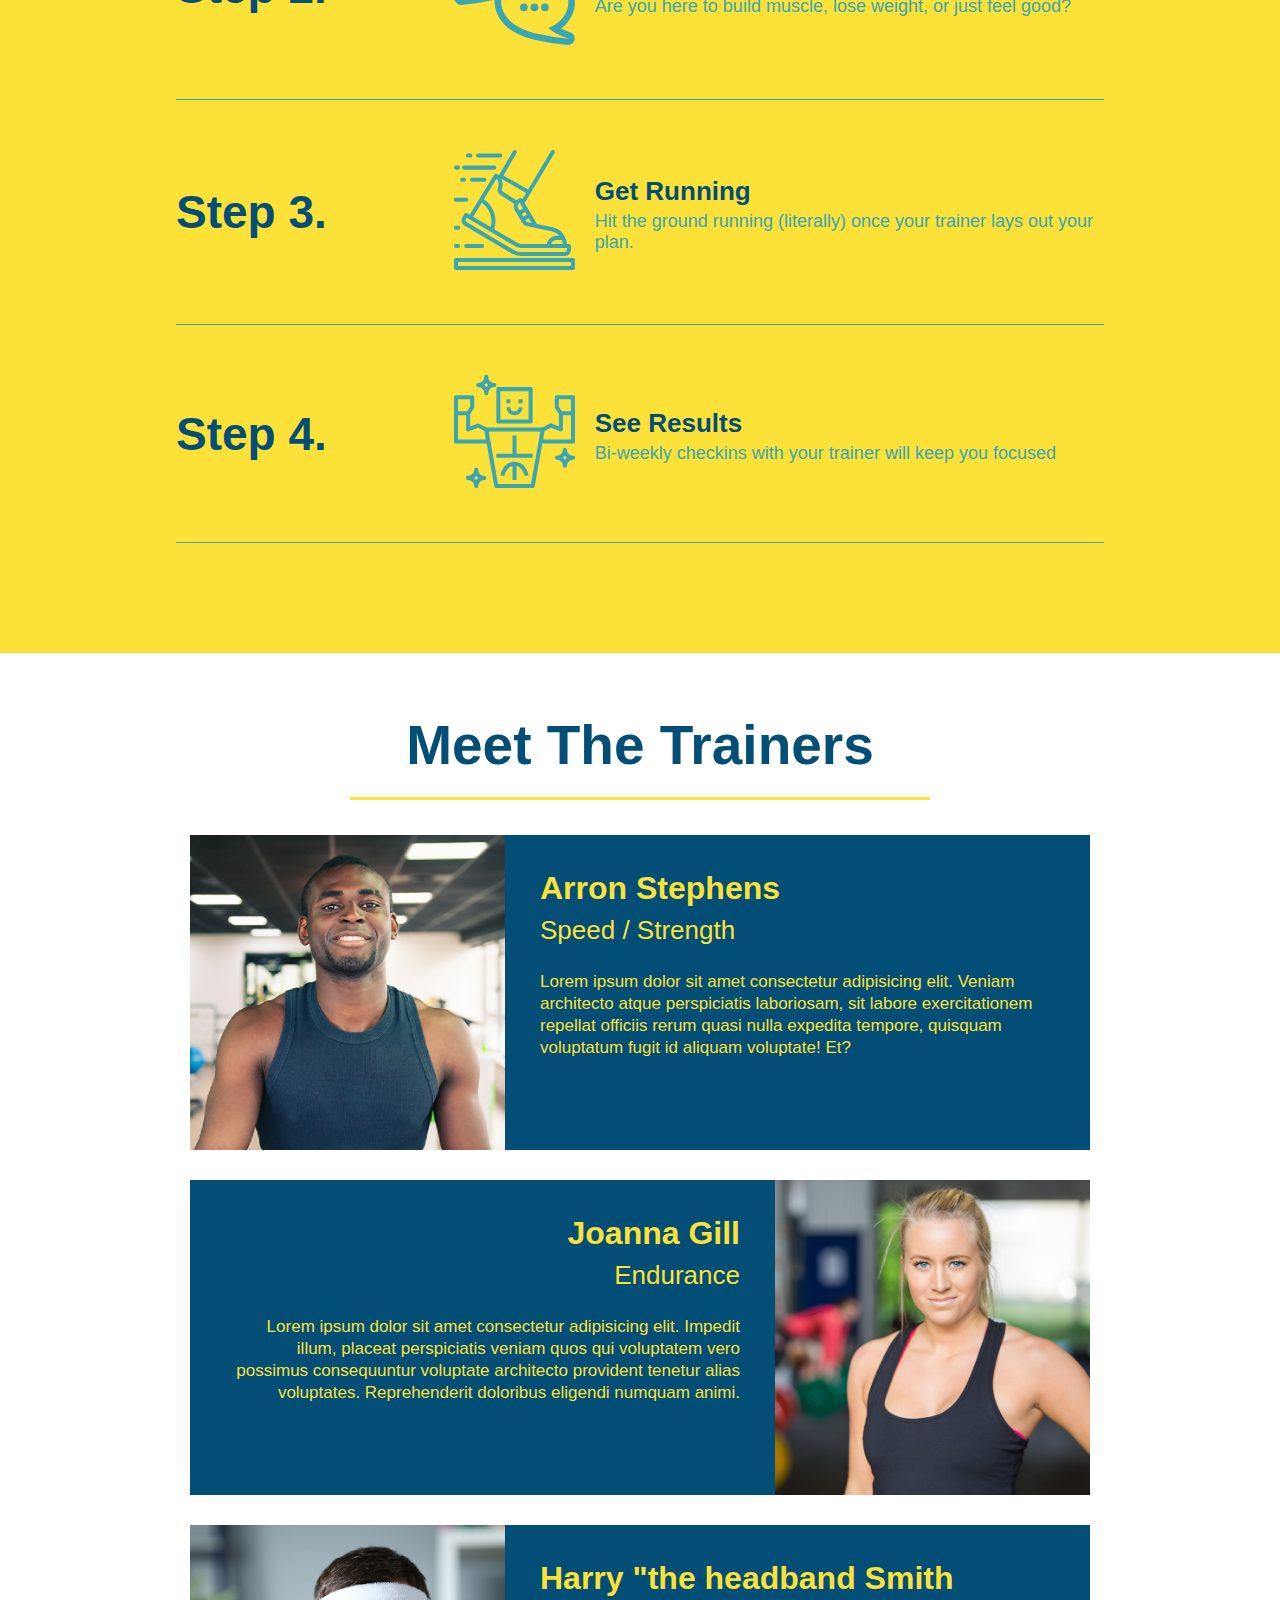
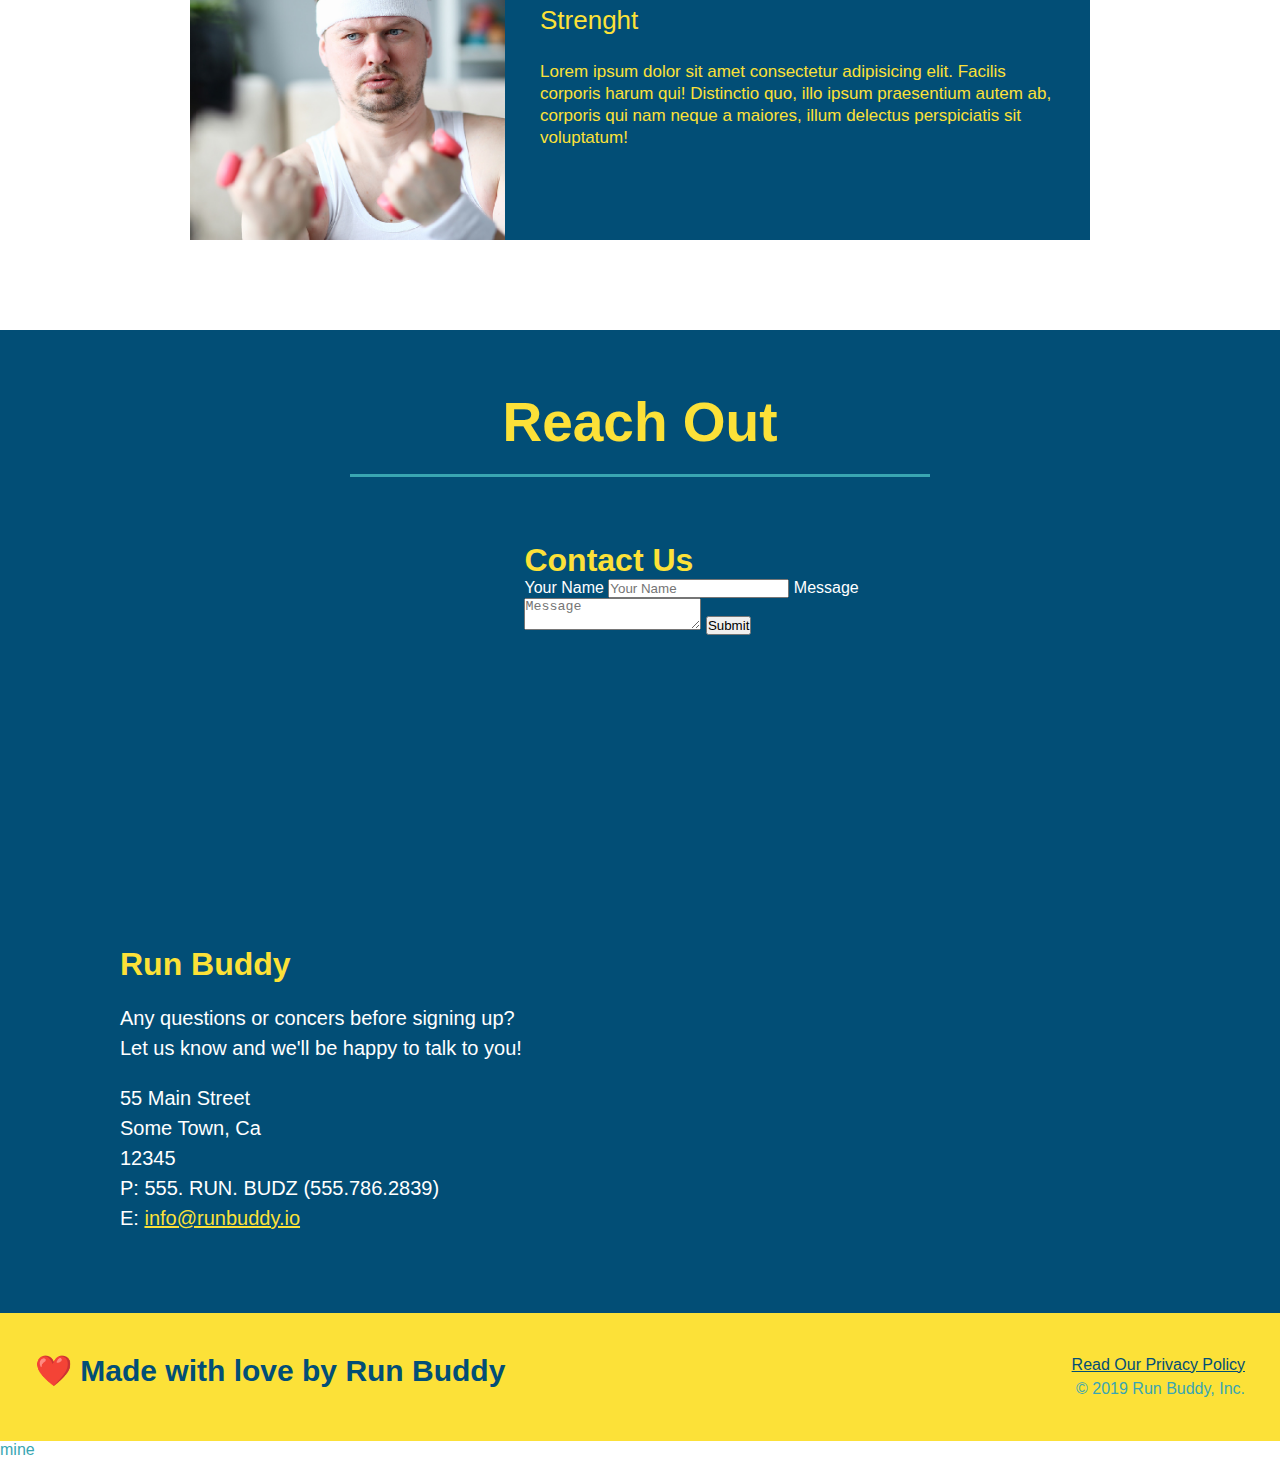
==== commit 2f3f1c92: "fix-mistakes-up-to-date-lesson2.2.10" ====
--- a/index.html
+++ b/index.html
@@ -78,56 +78,71 @@
         </section>
     <!-- "what we do" section -->
         <section id="what-we-do" class="intro">
+            <div class="flex-row">
             <h2 class="section-title primary-border">What We Do</h2>
+            </div>
             <div class="flex-row">
                 <p>
                     butcher selfies chambray shabby chic gentrify readymade yr Echo Park XOXO Tumblr normcore Banksy direct trade Blue Bottle chillwave you probably haven't heard of them single-origin coffee Vice fanny pack fixie Odd Future Austin fingerstache pickled twee Wes Anderson Thindercats viral bitters flannel meggings narwhal Marfa Schlitz sustainable Intelligentsia umami deep v craft
                 </p>
-            </div>
-            
+            </div>    
         </section>
     <!-- "what you do" section -->
         <section id="what-you-do" class="steps">
             <div class="flex-row">
                 <h2 class="section-title secondary-border">What You Do</h2>
             </div>
-        
-            <div>
-                <!-- insert new svg img element -->
-                <img src="./assets/images/step-1.svg" alt=""/>
-                <!-- Here is where you may have mess this whole thing up!!!!!!!!!!!!!!!!!!!!!!!!!! -->
                 <div class="step">
                     <h3>Step 1</h3>
                     <div class="step-info">
                         <div class="step-img">
                             <img src=".assets/images/step-1.svg" alt=""/>
                         </div>
-                        <div>
+                        <div class="step-text">
                             <h4>Fill Out The Form Above</h4>
                             <p>You're already here, so why not?</p>
                         </div>
-
                     </div>
                 </div>
-             
-            </div>
+
+                <div class="step">
+                    <h3>Step 2.</h3>
+                    <div class="step-info">
+                      <div class="step-img">
+                        <img src="./assets/images/step-2.svg" alt="" />
+                      </div>
+                      <div class="step-text">
+                        <h4>Consult With One Of Our Trainers</h4>
+                        <p>Are you here to build muscle, lose weight, or just feel good?</p>
+                      </div>
+                    </div>
+                  </div>
+                  <div class="step">
+                    <h3>Step 3.</h3>
+                    <div class="step-info">
+                      <div class="step-img">
+                        <img src="./assets/images/step-3.svg" alt="" />
+                      </div>
+                      <div class="step-text">
+                        <h4>Get Running</h4>
+                        <p>Hit the ground running (literally) once your trainer lays out your plan.</p>
+                      </div>
+                    </div>
+                  </div>
+                  <div class="step">
+                    <h3>Step 4.</h3>
+                    <div class="step-info">
+                      <div class="step-img">
+                        <img src="./assets/images/step-4.svg" alt="" />
+                      </div>
+                      <div class="step-text">
+                        <h4>See Results</h4>
+                        <p>Bi-weekly checkins with your trainer will keep you focused</p>
+                      </div>
+                    </div>
+                  </div>
+                </section>
            
-            <div>
-                <img src="./assets/images/step-2.svg" alt=""/>
-                <h3>Step 2: <span>       Consult with one of our Trainers.      </span></h3>
-                <p>Are you here to build muscle, lose weight, or just feel good?</p>
-            </div>
-            <div>
-                <img src="./assets/images/step-3.svg" alt=""/>
-                <h3>Step 3: <span>   Get Running       </span></h3>
-                <p>Hit the ground running (literally) once your trainer lays out your plan.</p>
-            </div>
-            <div>
-                <img src="./assets/images/step-4.svg" alt="">
-                <h3>Step 4: <span>     See Results.      </span></h3>
-                <p>Bi-weekly checkings with your trainer will keep you focused</p>
-            </div>
-            </section>
          
     <!-- "meet the trainers section" -->
         <section id="your-trainers" class="trainers">
--- a/assets/css/style.css
+++ b/assets/css/style.css
@@ -1,7 +1,7 @@
 *{
+    box-sizing: border-box;
     margin: 0;
     padding: 0;
-    box-sizing: border-box;
 }
 
 body {
@@ -39,14 +39,15 @@
     justify-content: space-between;
     align-items: center;
     list-style: none;
-}
 }
 header nav ul li a {
     margin: 0 30px;
     font-weight: lighter;
     font-size: 1.55vw;
-
-}
+}
+/* header/navbar ends */
+
+/* footer styles start */
 footer {
     display: flex;
     justify-content: space-between;
@@ -62,13 +63,16 @@
     margin: 0;
 }
 footer div {
-    
     line-height: 1.5;
     text-align: right;
 }
+
 footer a {
     color:#024e76;
 }
+/* end footer styles */
+
+/* style all section tags */
 section {
     padding: 60px;
 }
@@ -80,50 +84,8 @@
     flex-wrap: wrap;
     background-size: cover;
     background-position: center;
-  
-}
-/* Hero Style End */
-/* div hero-form start */
-.hero-form { 
-    width: 40%;
-    margin: 3.5%;
-    border: 3px solid #024e76;
-    background-color: #fce138;
-    padding: 20px;
-     color: #024e76;
-     width: 40%;
-
-
-}
-/* div hero-form end */
-.hero-form h3 {
-    font-size: 24px;
-    margin: 0;
-}
-.hero-form p {
-    margin: 5px 0 15px 0;
-}
-,.form-imput {
-    border: 1px solid #024e76;
-    display: block;
-    padding: 7px 15px;
-    font-size: 16px;
-    color: #024e76;
-    width: 100%;
-    margin-bottom: 15px;
-}
-.hero-form label {
-    margin: 0 5px;
-}
-
-.hero-form button {
-    color:#fce138;
-    background-color: #024e76;
-    border: none;
-    padding: 10px 20px;
-    font-size: 16px;
-}
-.hero-cta {
+  }
+  .hero-cta {
     width: 35%;
     text-align: right;
     margin: 3.5%;
@@ -137,6 +99,45 @@
     color: #fce138;
   }
 
+
+.hero-form { 
+    width: 40%;
+    margin: 3.5%;
+    border: 3px solid #024e76;
+    background-color: #fce138;
+    padding: 20px;
+     color: #024e76;
+   
+}
+
+.hero-form h3 {
+    font-size: 24px;
+    margin: 0;
+}
+.hero-form p {
+    margin: 5px 0 15px 0;
+}
+.form-imput {
+    border: 1px solid #024e76;
+    display: block;
+    padding: 7px 15px;
+    font-size: 16px;
+    color: #024e76;
+    width: 100%;
+    margin-bottom: 15px;
+}
+.hero-form label {
+    margin: 0 5px;
+}
+
+.hero-form button {
+    color:#fce138;
+    background-color: #024e76;
+    border: none;
+    padding: 10px 20px;
+    font-size: 16px;
+}
+
 /* HERO STYLES END */
 
 
@@ -172,9 +173,26 @@
     align-items: center;
     justify-content: space-between;
 }
+.step-img {
+    flex: 1 12%;
+    margin-right: 20px;
+}
+.step-img img {
+    max-width: 100%;
+}
+.step-text {
+    flex: 12;
+}
 .step h3 {
+    flex: 1 30%;
     color: #024e76;
     font-size: 46px;
+}
+.step-info {
+    display: flex;
+    flex-wrap: wrap;
+    align-items: center;
+    flex: 2 70%;
 }
 .step-text p {
     color: #39a6b2;
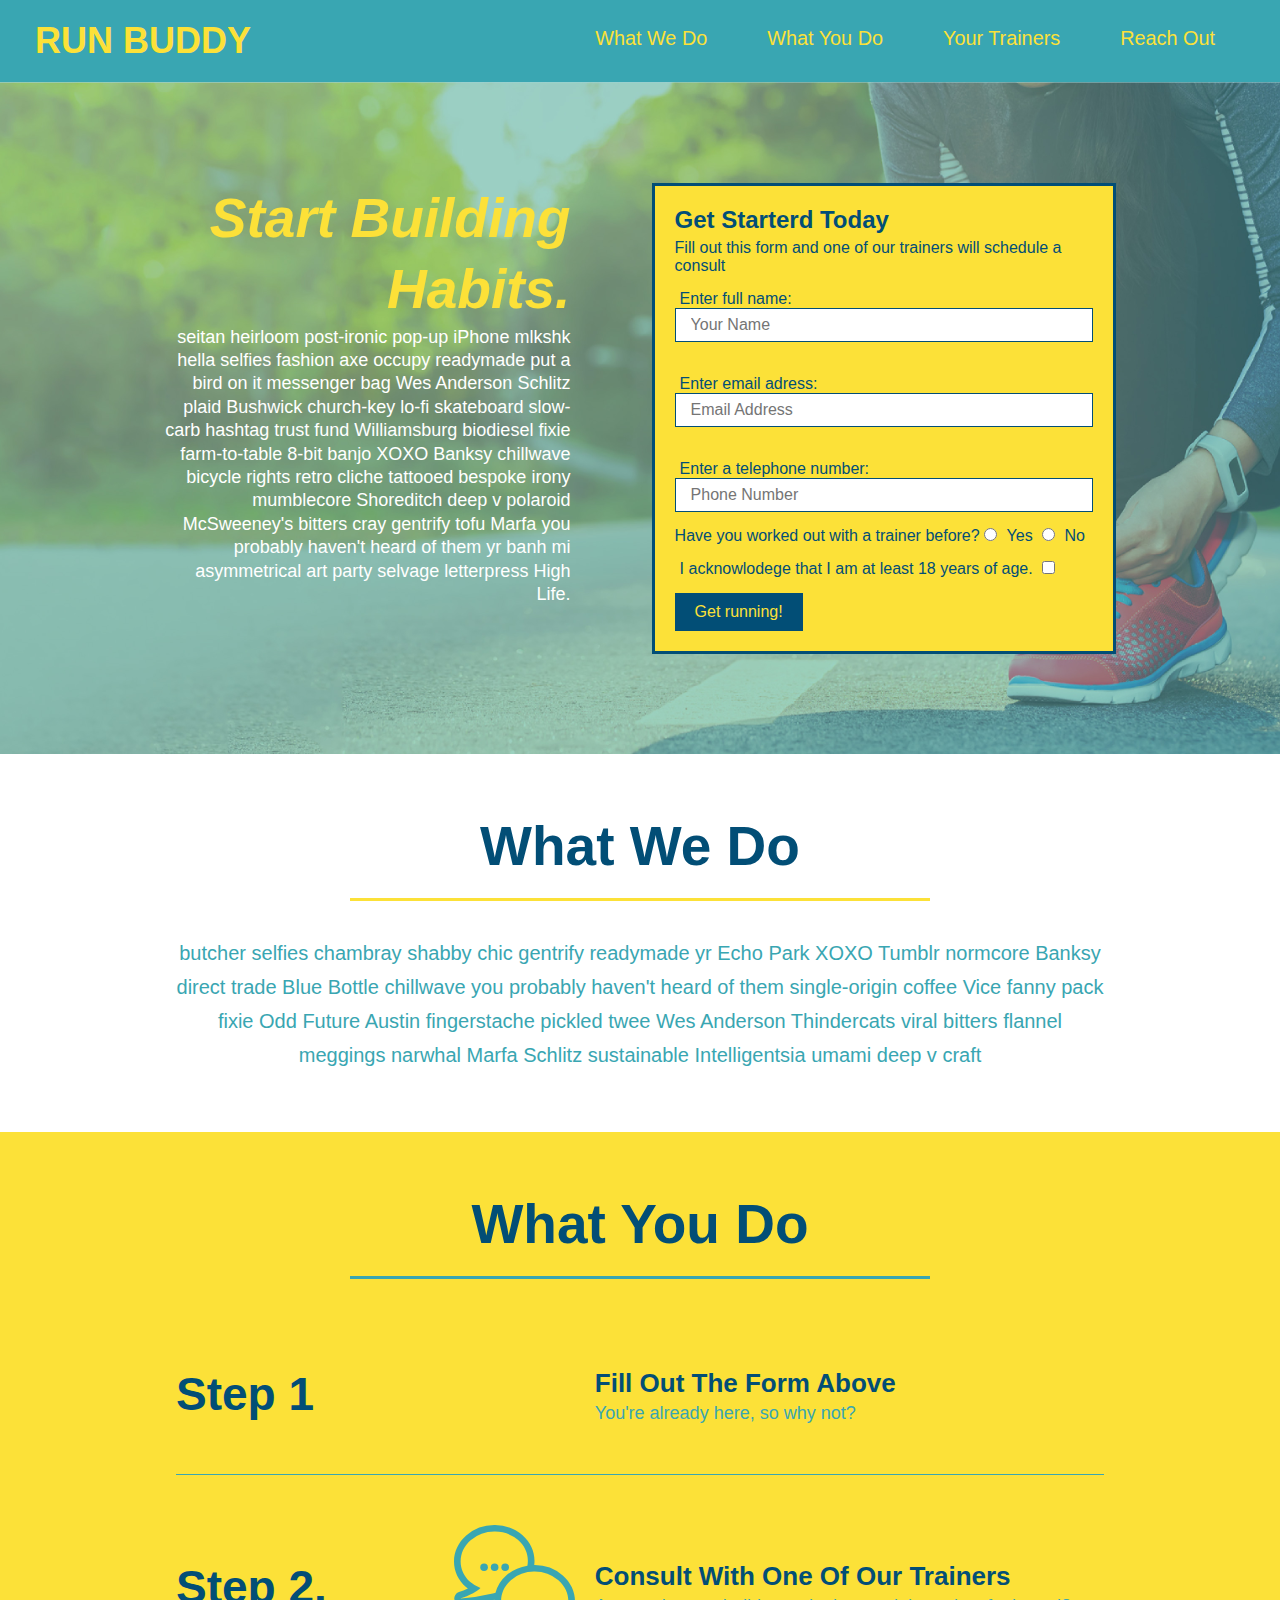
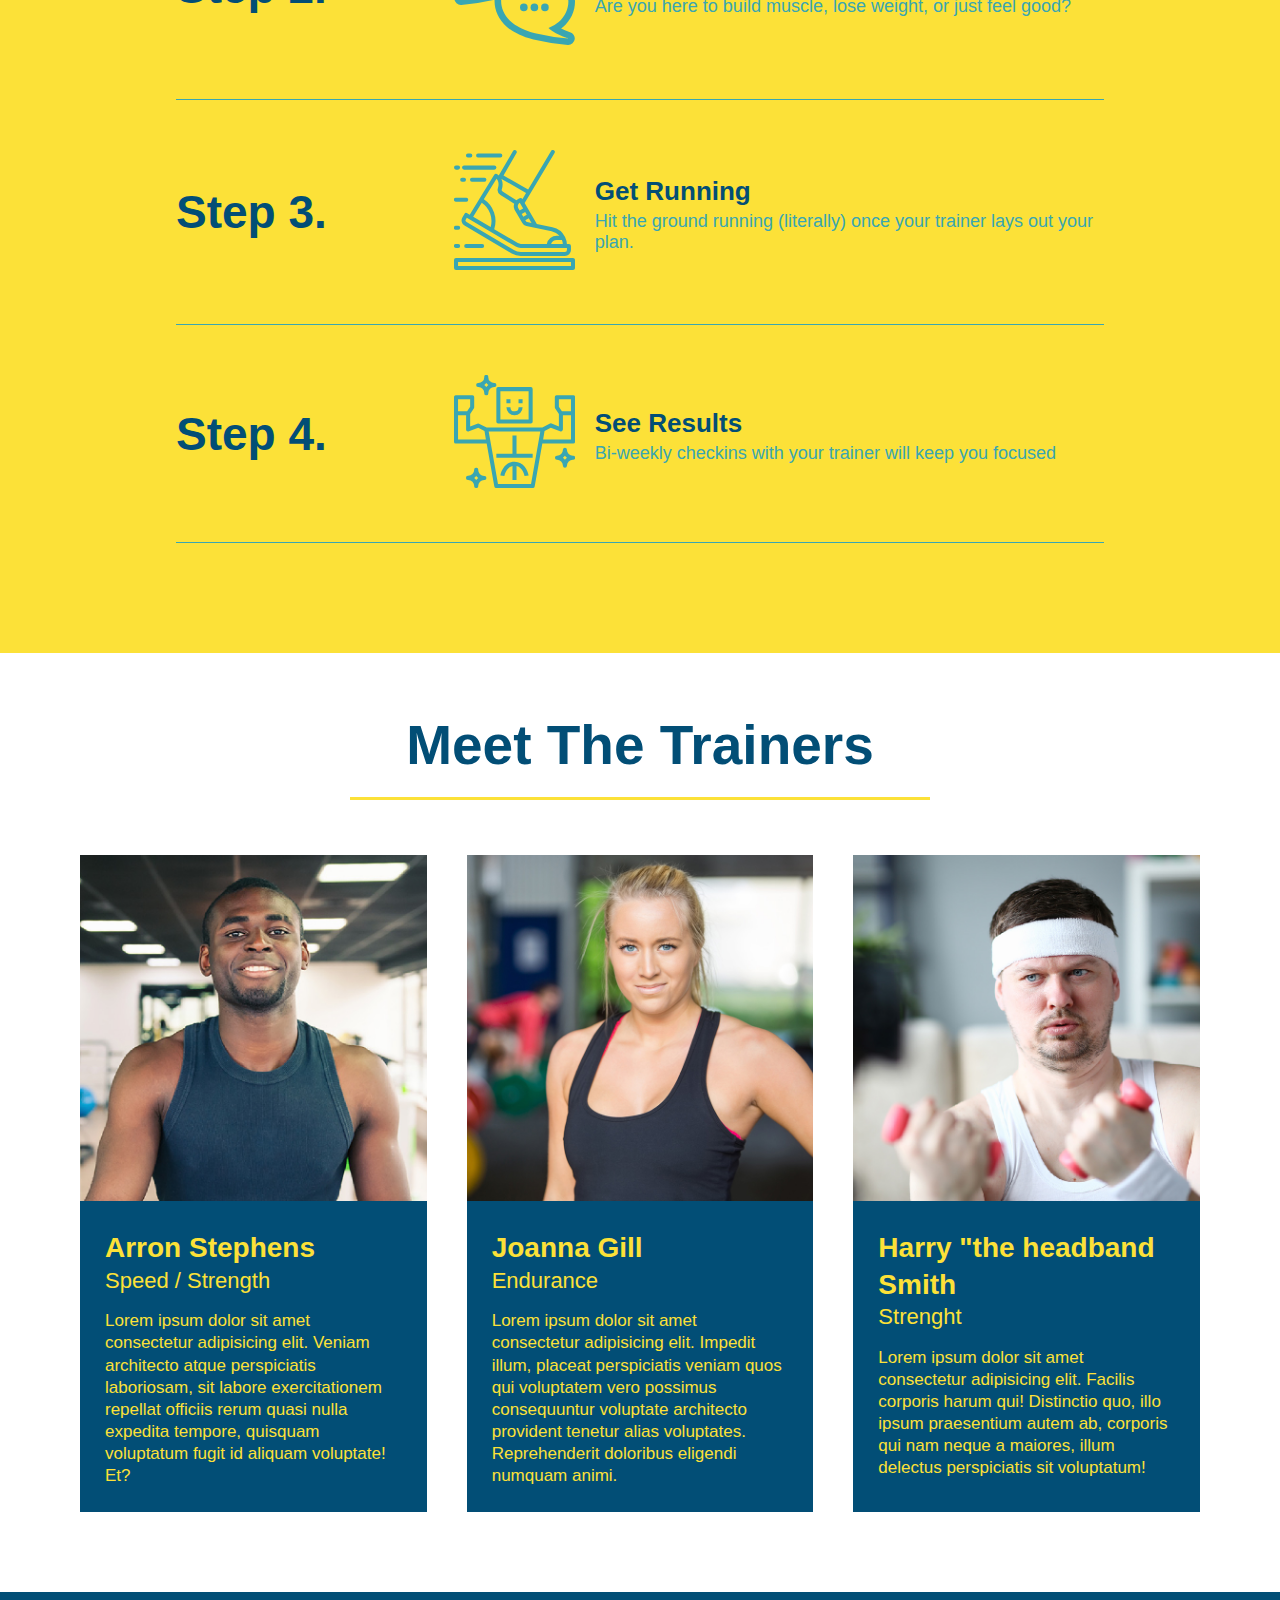
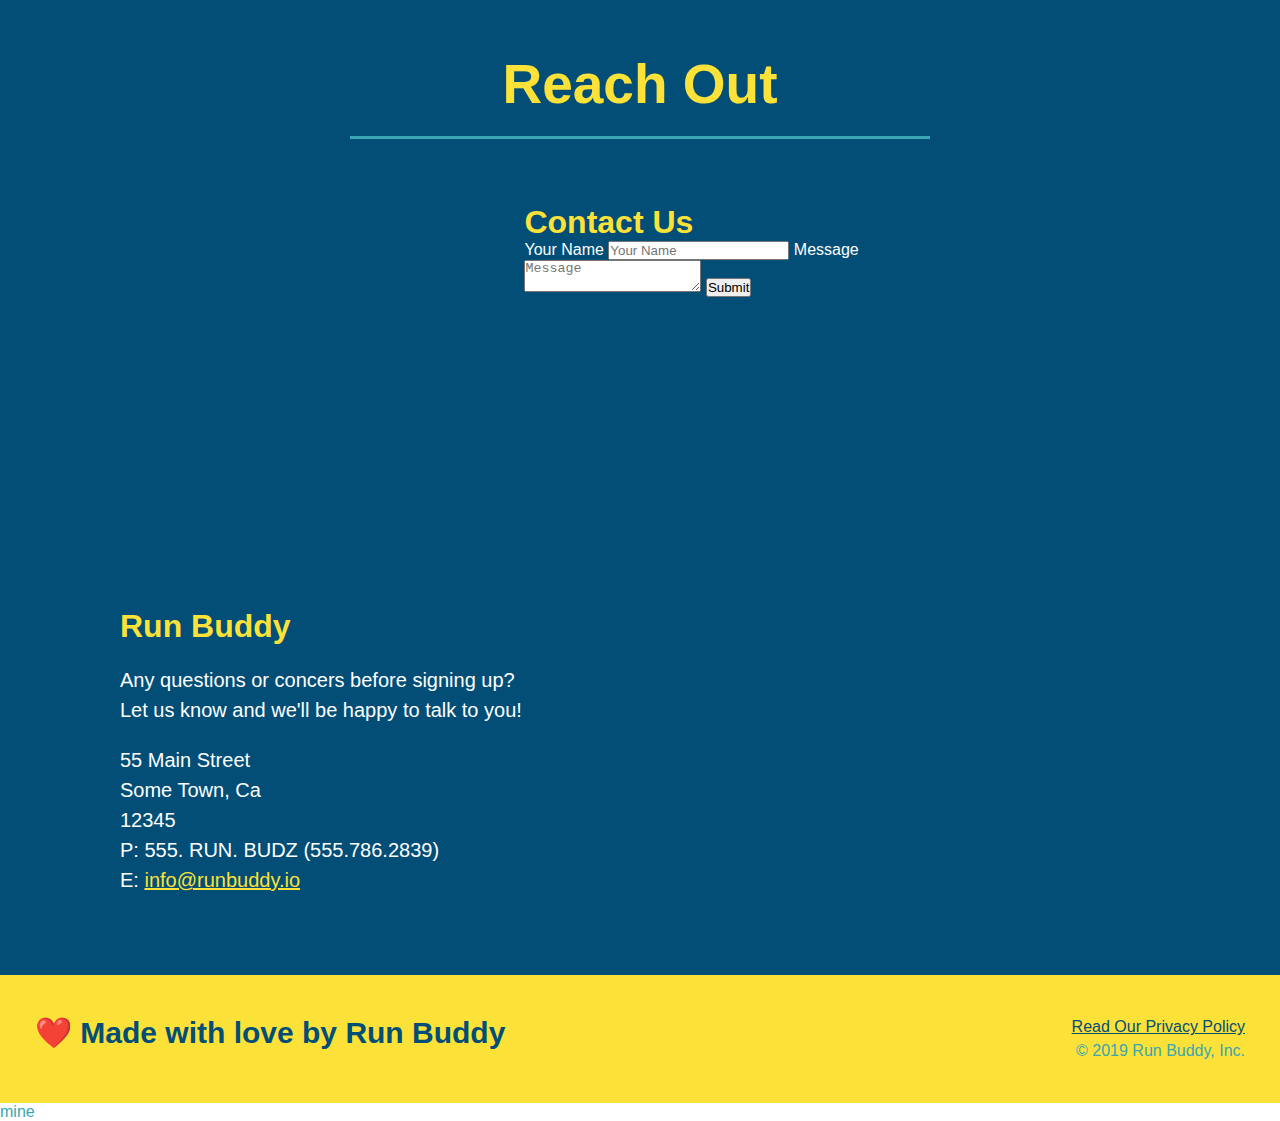
==== commit 056554ea: "add flexbox to the trainers" ====
--- a/index.html
+++ b/index.html
@@ -145,7 +145,7 @@
            
          
     <!-- "meet the trainers section" -->
-        <section id="your-trainers" class="trainers">
+        <section id="your-trainers">
             <div class="flex-row">
                 <h2 class="section-title primary-border">
                     Meet The Trainers
@@ -153,23 +153,25 @@
             </div>
              
                 <!-- First Trainer -->
-                <article class="trainer">
-                    <img src="./assets/images/trainer-1.jpg" alt="Arron Stephens in his workout clothes, ready to pump iron">
-                    <div class= "trainer-bio text-left">
-                        <h3>Arron Stephens</h3>
-                        <h4>Speed / Strength</h4>
-                        
-                        <p>Lorem ipsum dolor sit amet consectetur adipisicing elit. 
-                        Veniam architecto atque perspiciatis laboriosam, sit labore exercitationem repellat 
-                        officiis rerum quasi nulla expedita tempore, quisquam voluptatum fugit id aliquam voluptate! Et?
-                    </p>
-                    </div>
-                </article>
-            <!-- Second Trainer -->
-                <article class="trainer">
-                    <div class="trainer-bio text-right">
-                        <h3>Joanna Gill</h3>
-                        <h4>Endurance</h4>
+                <div class="trainers">
+                    <article class="trainer">
+                        <img src="./assets/images/trainer-1.jpg" alt="Arron Stephens in his workout clothes, ready to pump iron">
+                        <div class= "trainer-bio">
+                            <h3 class="trainer-name">Arron Stephens</h3>
+                            <h4 class="trainer-role">Speed / Strength</h4>
+                            
+                            <p>Lorem ipsum dolor sit amet consectetur adipisicing elit. 
+                            Veniam architecto atque perspiciatis laboriosam, sit labore exercitationem repellat 
+                            officiis rerum quasi nulla expedita tempore, quisquam voluptatum fugit id aliquam voluptate! Et?
+                        </p>
+                        </div>
+                    </article>
+                    <!-- Second Trainer -->
+                 <article class="trainer">
+                    <img src="./assets/images/trainer-2.jpg" alt="Joanna Gill cooling off after a workout"/>
+                    <div class="trainer-bio">
+                        <h3 class="trainer-name">Joanna Gill</h3>
+                        <h4 class="trainer-role">Endurance</h4>
                         <p>
                             Lorem ipsum dolor sit amet consectetur adipisicing elit. 
                             Impedit illum, placeat perspiciatis veniam quos qui voluptatem vero possimus consequuntur 
@@ -177,21 +179,26 @@
                             eligendi numquam animi.
                         </p>
                      </div>
-                    <img src="./assets/images/trainer-2.jpg" alt="Joanna Gill cooling off after a workout"/>
+                  
                  </article>
                  <!-- Third Trainer -->
-                 <article class="trainer">
-                     <img src="./assets/images/trainer-3.jpg" alt="Harry Smith wearing a headband and lifting comically small pink weights"/>
-                     <div class="trainer-bio text-left">
-                         <h3>Harry "the headband Smith</h3>
-                         <h4>Strenght</h4>
-                         <p>Lorem ipsum dolor sit amet consectetur adipisicing elit. 
-                             Facilis corporis harum qui! Distinctio quo, illo ipsum praesentium
-                              autem ab, corporis qui nam neque a maiores, illum delectus 
-                              perspiciatis sit voluptatum!
-                            </p>
-                    </div>
-                 </article>
+                    <article class="trainer">
+                        <img src="./assets/images/trainer-3.jpg" alt="Harry Smith wearing a headband and lifting comically small pink weights"/>
+                        <div class="trainer-bio">
+                            <h3 class="trainer-name">Harry "the headband Smith</h3>
+                            <h4 class="trainer-role">Strenght</h4>
+                            <p>Lorem ipsum dolor sit amet consectetur adipisicing elit. 
+                                Facilis corporis harum qui! Distinctio quo, illo ipsum praesentium
+                                 autem ab, corporis qui nam neque a maiores, illum delectus 
+                                 perspiciatis sit voluptatum!
+                               </p>
+                       </div>
+                    </article>
+                
+
+                </div>
+
+                 
                    
         </section>
     <!-- "reach out" section -->
--- a/assets/css/style.css
+++ b/assets/css/style.css
@@ -210,23 +210,24 @@
 border-color: #39a6b2;
 }
 .trainers {
-    
+    width: 100%;
+    margin: 0 auto;
+    display: flex;
+    flex-wrap: wrap;
+    justify-content: space-around;   
 }
 .trainer {
-    overflow: auto;
-    width: 900px;
-    margin: 0 auto 30px auto;
+    margin:20px;
+    flex: 1;
     background: #024e76;
     color: #fce138;
 }
 .trainer img {
-    width: 35%;
-    float: left;
+    width: 100%;
 }
 .trainer-bio {
-    padding:35px;
-    float: left;
-    width: 65%;
+    padding:25px;
+    line-height: 1.3;
 }
 .text-left {
     text-align: left;
@@ -238,17 +239,17 @@
     display: flex;
 }
 .trainer-bio h3 {
-    font-size: 32px;
-    margin-bottom: 8px;
+    font-size: 28px;
+
 }
 .trainer-bio h4 {
-font-size: 26px;
+font-size: 22px;
 font-weight: lighter;
-margin-bottom: 25px;
+margin-bottom: 15px;
 }
 .trainer-bio p {
     font-size: 17px;
-    line-height: 1.3;
+   
 }
 /* reach out styles start */
 .contact {
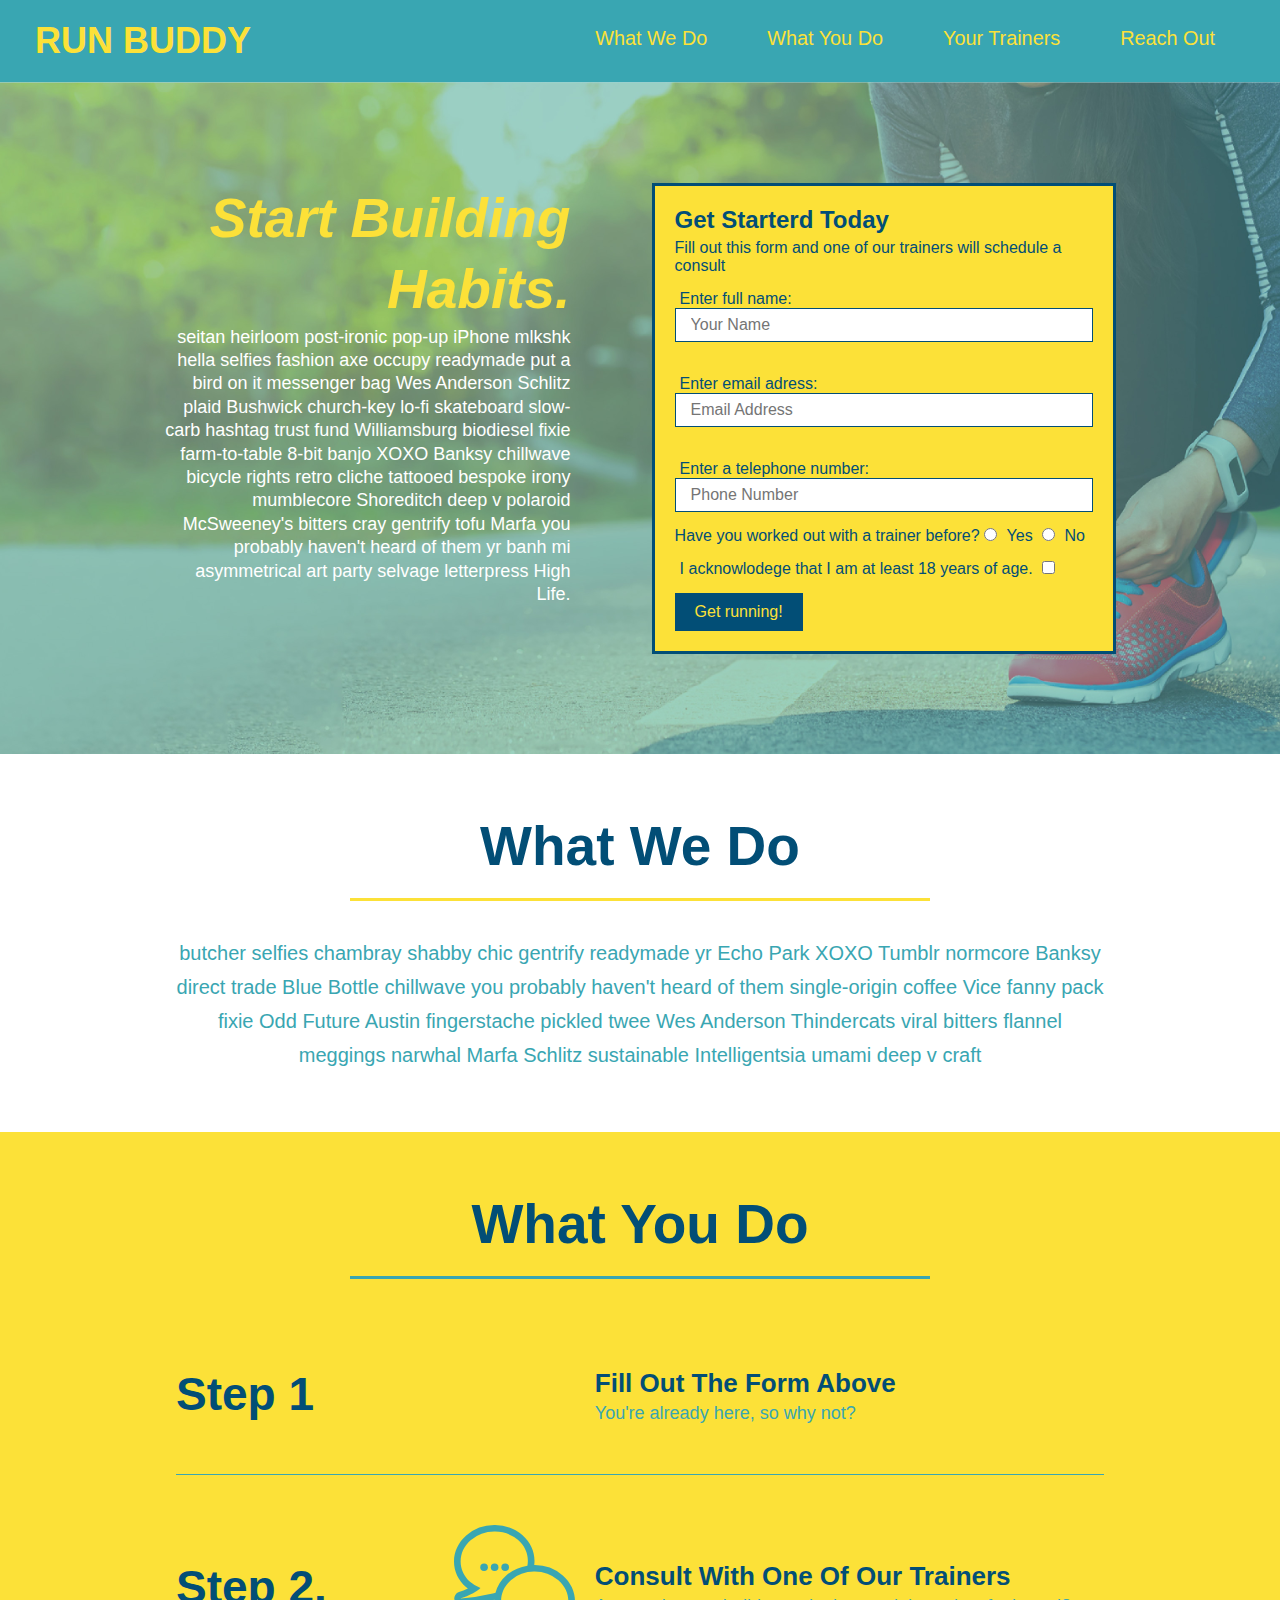
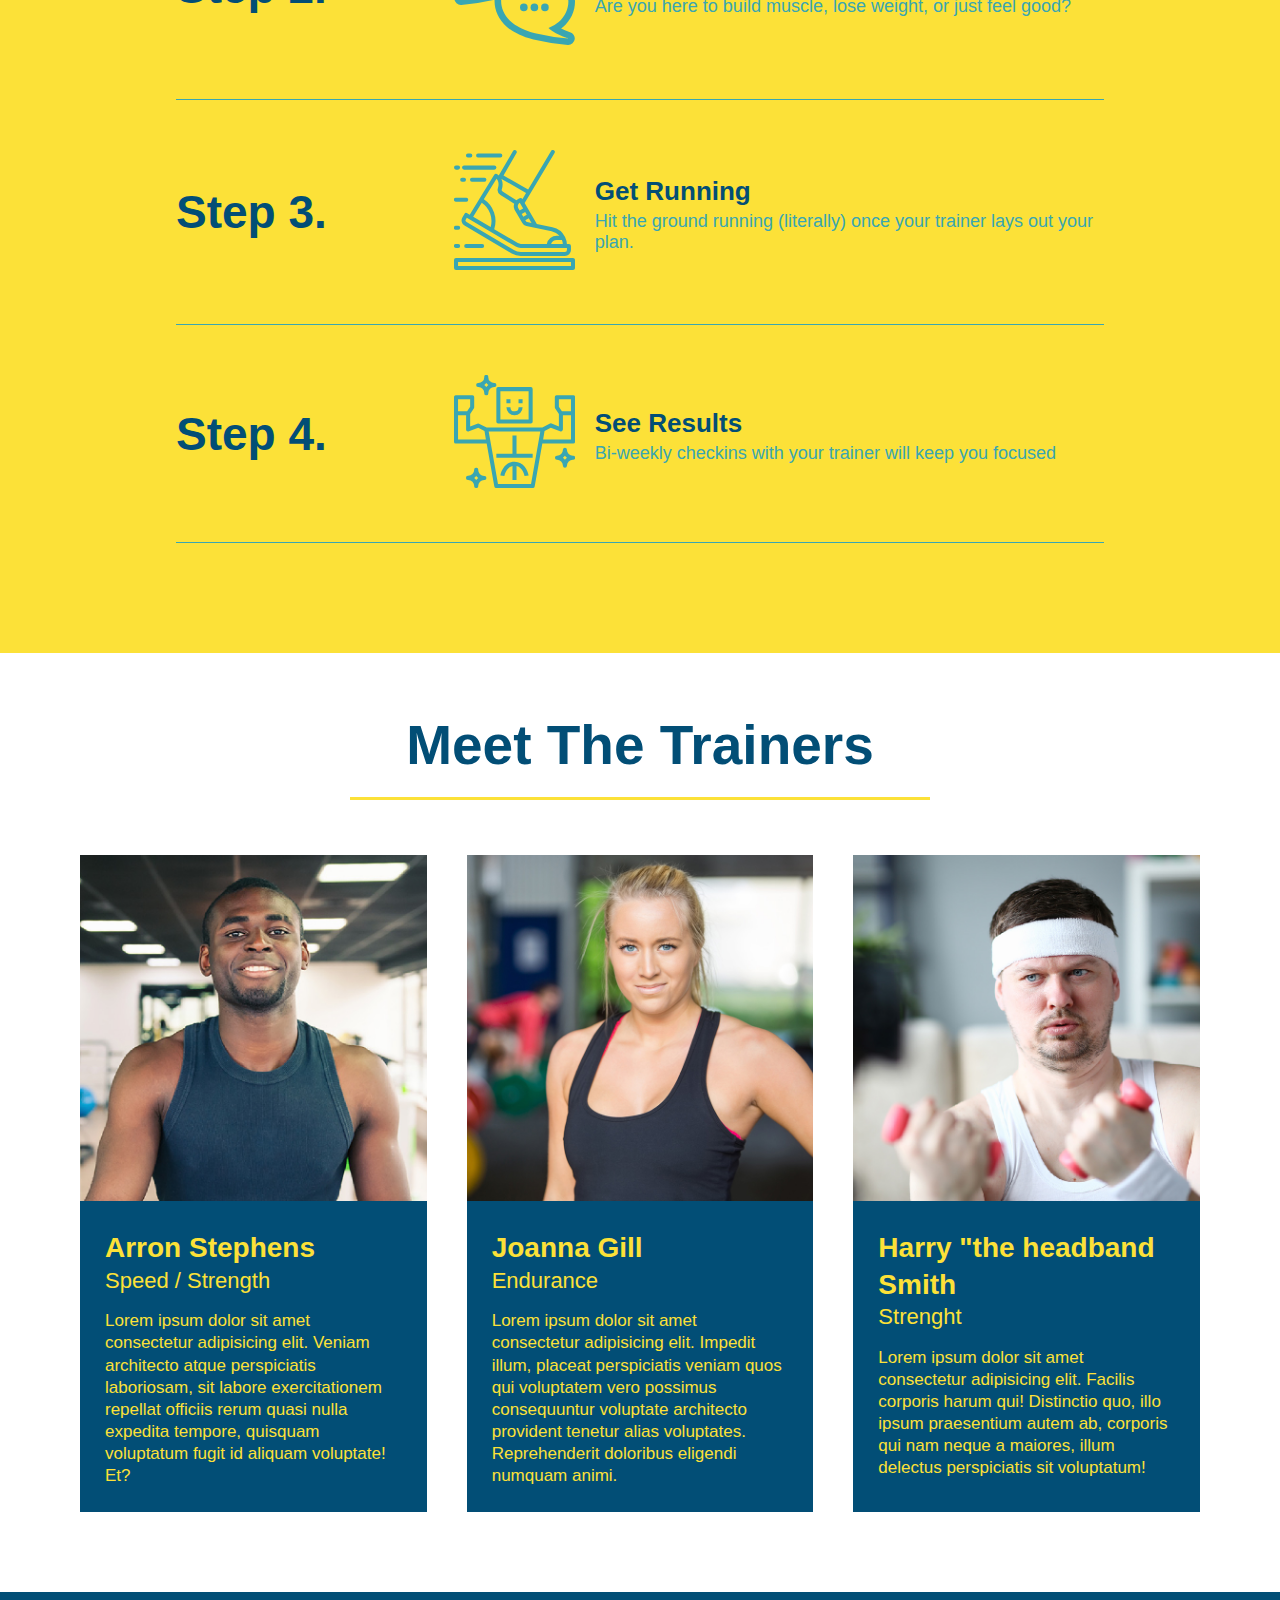
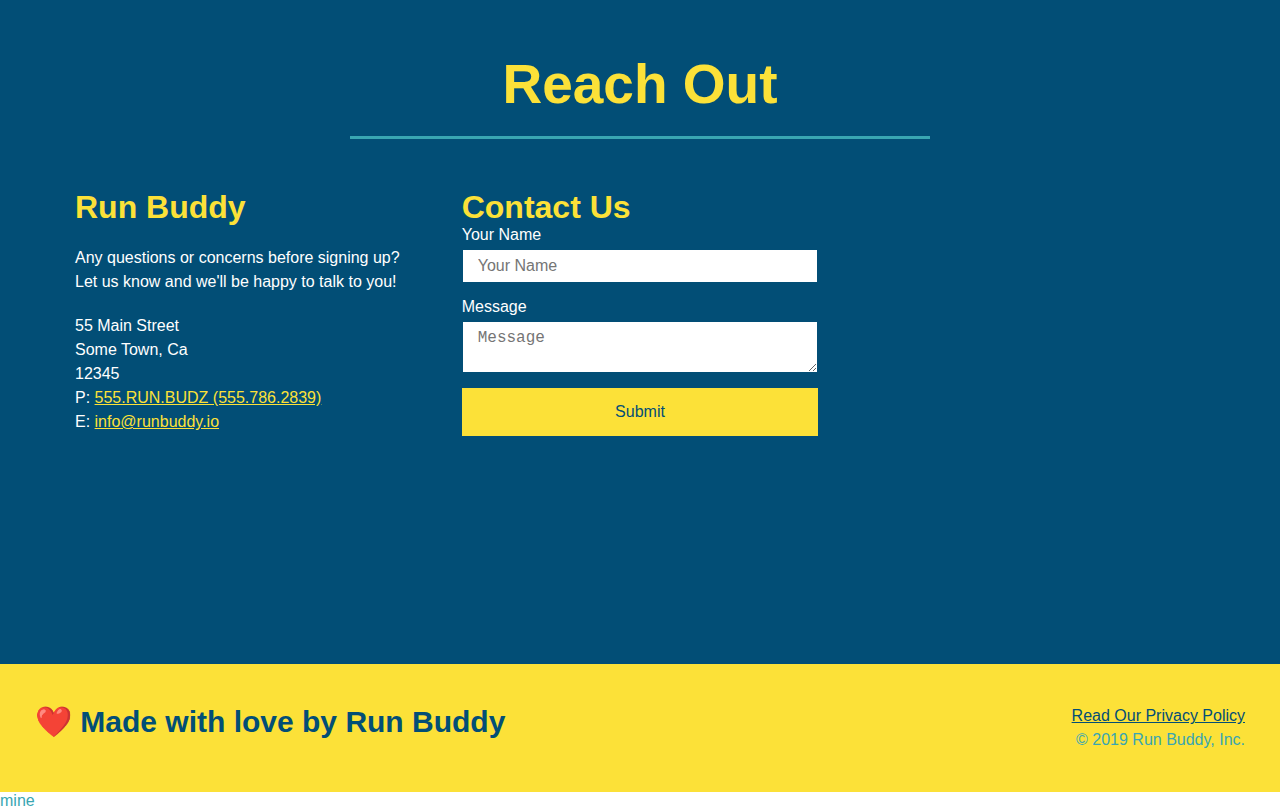
==== commit af2af7cc: "finish 2.2.12" ====
--- a/index.html
+++ b/index.html
@@ -8,11 +8,9 @@
          <body>
     <!--Navigation-->
         <header>
-
             <h1>
                 <a href="/">RUN BUDDY</a>
             </h1>
-
             <nav>
     <!-- Unorder List -->
         <ul>
@@ -33,8 +31,6 @@
         </ul>
             </nav>
         </header>
-
-
     <!-- Hero/Jumbotron -->
         <section class="hero">
             <div class="hero-cta">
@@ -104,7 +100,6 @@
                         </div>
                     </div>
                 </div>
-
                 <div class="step">
                     <h3>Step 2.</h3>
                     <div class="step-info">
@@ -142,8 +137,6 @@
                     </div>
                   </div>
                 </section>
-           
-         
     <!-- "meet the trainers section" -->
         <section id="your-trainers">
             <div class="flex-row">
@@ -151,7 +144,6 @@
                     Meet The Trainers
                    </h2>
             </div>
-             
                 <!-- First Trainer -->
                 <div class="trainers">
                     <article class="trainer">
@@ -179,7 +171,6 @@
                             eligendi numquam animi.
                         </p>
                      </div>
-                  
                  </article>
                  <!-- Third Trainer -->
                     <article class="trainer">
@@ -194,52 +185,56 @@
                                </p>
                        </div>
                     </article>
-                
-
-                </div>
-
-                 
-                   
+                </div>        
         </section>
     <!-- "reach out" section -->
         <section id="reach-out" class="contact">
             <div class="flex-row">
                 <h2 class="section-title secondary-border">Reach Out</h2>
             </div>
-           
             <div class="contact-info">
-               <iframe src=https://www.google.com/maps/embed?pb=!1m18!1m12!1m3!1d3046.22252229212!2d-111.67182984864849!3d40.226354375017785!2m3!1f0!2f0!3f0!3m2!1i1024!2i768!4f13.1!3m3!1m2!1s0x874d99fc57cefce7%3A0xf22669f4fb040378!2s558%20S%20600%20W%2C%20Provo%2C%20UT%2084601!5e0!3m2!1sen!2sus!4v1619302134097!5m2!1sen!2sus"
-                width="400" height="400" style="border:0;" allowfullscreen="" loading="lazy"></iframe>
+                <div>
+                  <h3>Run Buddy</h3>
+                  <p>
+                    Any questions or concerns before signing up?
+                    <br />
+                    Let us know and we'll be happy to talk to you!
+                  </p>
+              
+                  <address>
+                    55 Main Street <br />
+                    Some Town, Ca <br />
+                    12345 <br />
+                    P: <a href="tel:555.786.2839">555.RUN.BUDZ (555.786.2839)</a><br />
+                    E: <a href="mailto://info@runbuddy.io">info@runbuddy.io</a>
+                  </address>
+              
+                </div>
+              
                 <div class="contact-form">
-                    <h3>Contact Us</h3>
-                    <form>
-                       <label for="contact-name">Your Name</label>
-                       <input type="text" id="contact-name" placeholder="Your Name" />
-                  
-                       <label for="contact-message">Message</label>
-                       <textarea id="contact-message" placeholder="Message"></textarea>
-                  
-                       <button type="submit">Submit</button>
-                      </form>
-                  </div>
-                <div>
-                    <h3>Run Buddy</h3>
-                    <p>
-                        Any questions or concers before signing up?
-                        <br/>
-                        Let us know and we'll be happy to talk to you!
-                    </p>
-                    <address>
-                        55 Main Street <br/>
-                        Some Town, Ca <br/>
-                        12345 <br/>
-                        P: 555. RUN. BUDZ (555.786.2839) <br/>
-                        E: <a href="mailto:info@runbuddy.io">info@runbuddy.io</a>
-                    </address>
+                  <h3>Contact Us</h3>
+                  <form>
+                    <label for="contact-name">Your Name</label>
+                    <input type="text" id="contact-name" placeholder="Your Name" />
+              
+                    <label for="contact-message">Message</label>
+                    <textarea id="contact-message" placeholder="Message"></textarea>
+              
+                    <button type="submit">Submit</button>
+                  </form>
                 </div>
-
-            </div>
-        </section>
+              
+                <iframe
+                  src="https://www.google.com/maps/embed?pb=!1m14!1m12!1m3!1d12182.30520634488!2d-74.0652613!3d40.2407219!2m3!1f0!2f0!3f0!3m2!1i1024!2i768!4f13.1!5e0!3m2!1sen!2sus!4v1561060983193!5m2!1sen!2sus"
+                  frameborder="0" style="border:0" allowfullscreen></iframe>
+              
+              </div>
+        </section>
+
+
+
+
+
     <!-- footer -->
         <footer>
             <h2>❤️ Made with love by Run Buddy
--- a/assets/css/style.css
+++ b/assets/css/style.css
@@ -3,7 +3,6 @@
     margin: 0;
     padding: 0;
 }
-
 body {
     color: #39a6b2;
     font-family: Arial, Helvetica, sans-serif;
@@ -253,22 +252,24 @@
 }
 /* reach out styles start */
 .contact {
-   
     background-color: #024e76; 
 }
+.contact-info{
+    display: flex;
+    justify-content: space-between;
+    flex-wrap: wrap;
+}
+.contact-info > * {
+    flex: 1;
+    margin: 15px;
+  }
 .contact h2 {
     color: #fce138;
 }
 .contact-info iframe {
-    width: 400px;
     height: 400px;
 }
 .contact-info div {
-    width: 410px;
-    display: inline-block;
-    vertical-align: top;
-    text-align: left;
-    margin: 30px 0 0 60px;
     color: white;
 }
 .contact-info h3 {
@@ -279,9 +280,28 @@
 .contact-info address {
     margin: 20px 0;
     line-height: 1.5;
-    font-size: 20px;
+    font-size: 16px;
     font-style: normal;
 }
+.contact-form input, .contact-form textarea {
+    border: 1px solid #024e76;
+    display: block;
+    padding: 7px 15px;
+    font-size: 16px;
+    color: #024e76;
+    width: 100%;
+    margin-bottom: 15px;
+    margin-top: 5px;
+}
+.contact-form button {
+    width: 100%;
+    border: none;
+    background: #fce138;
+    color: #024e76;
+    text-align: center;
+    padding: 15px;
+    font-size: 16px;
+}
 .contact-info a {
     color: #fce138;
 }
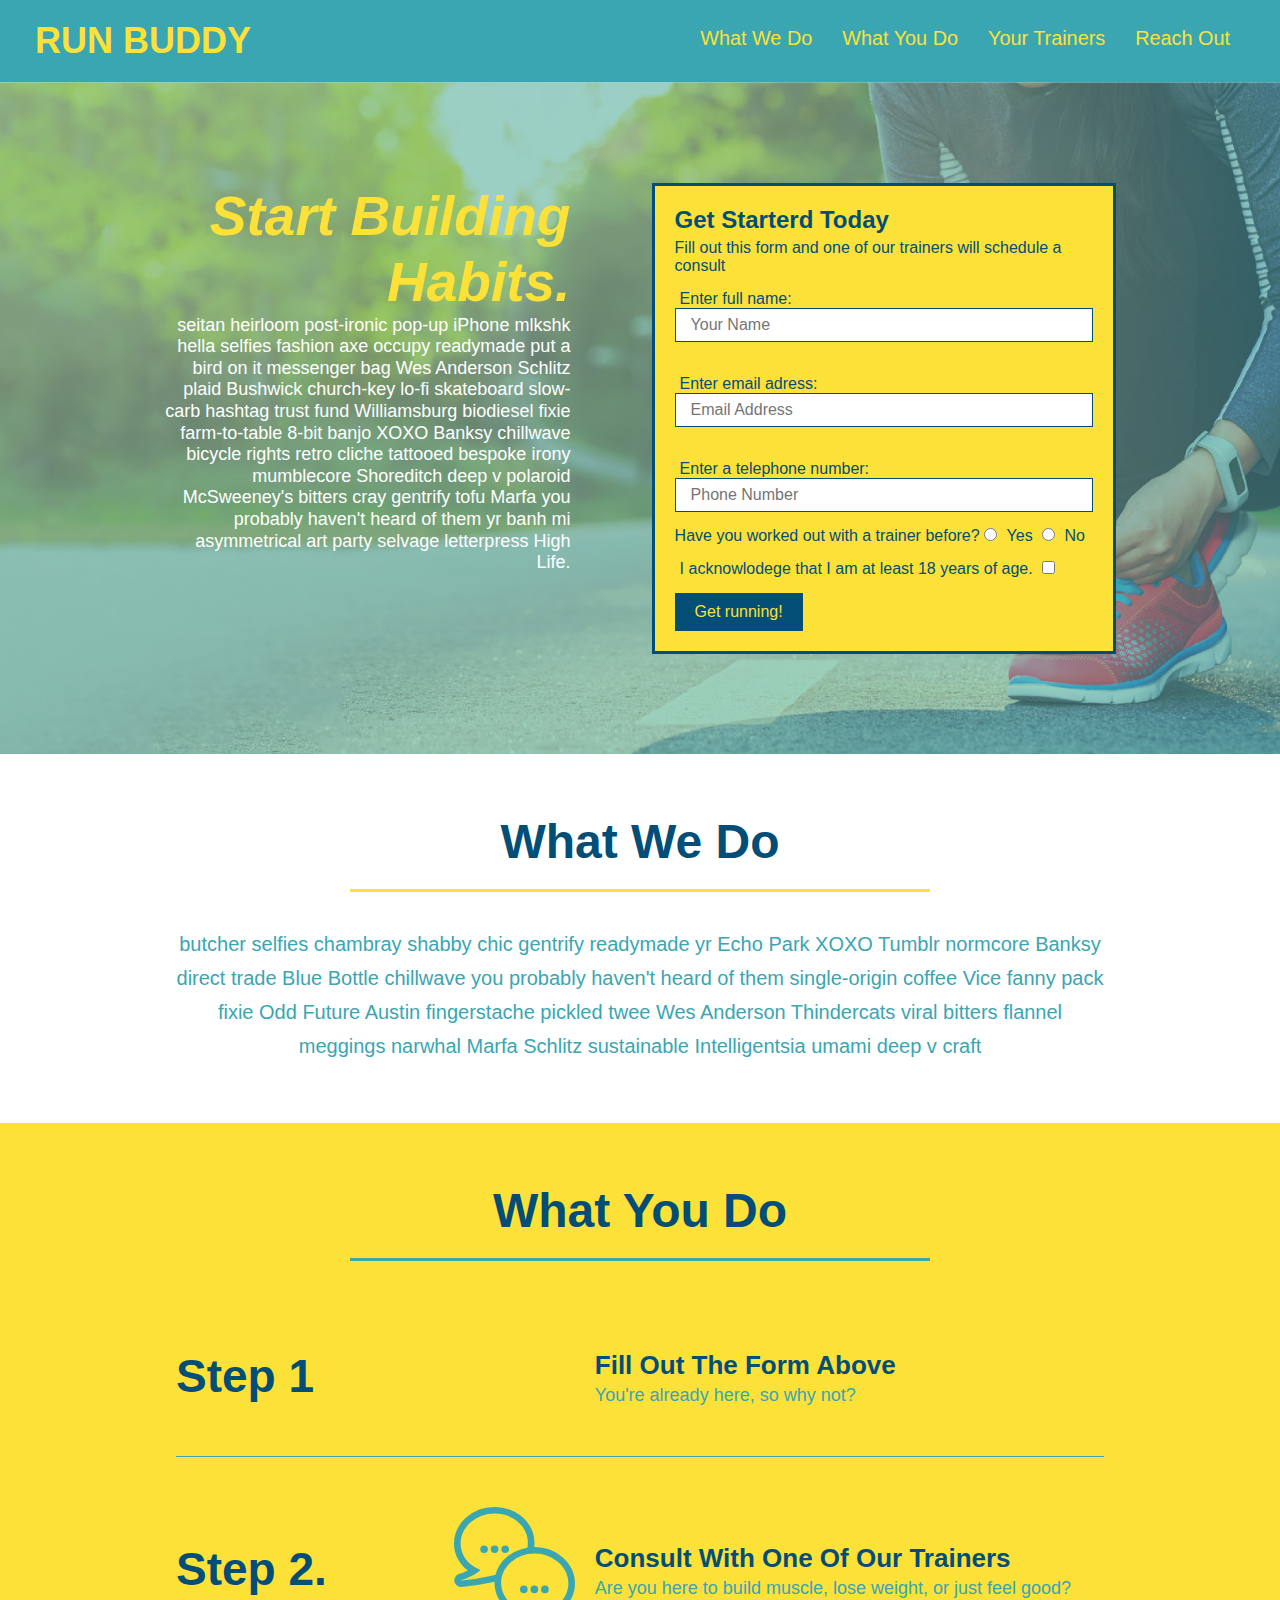
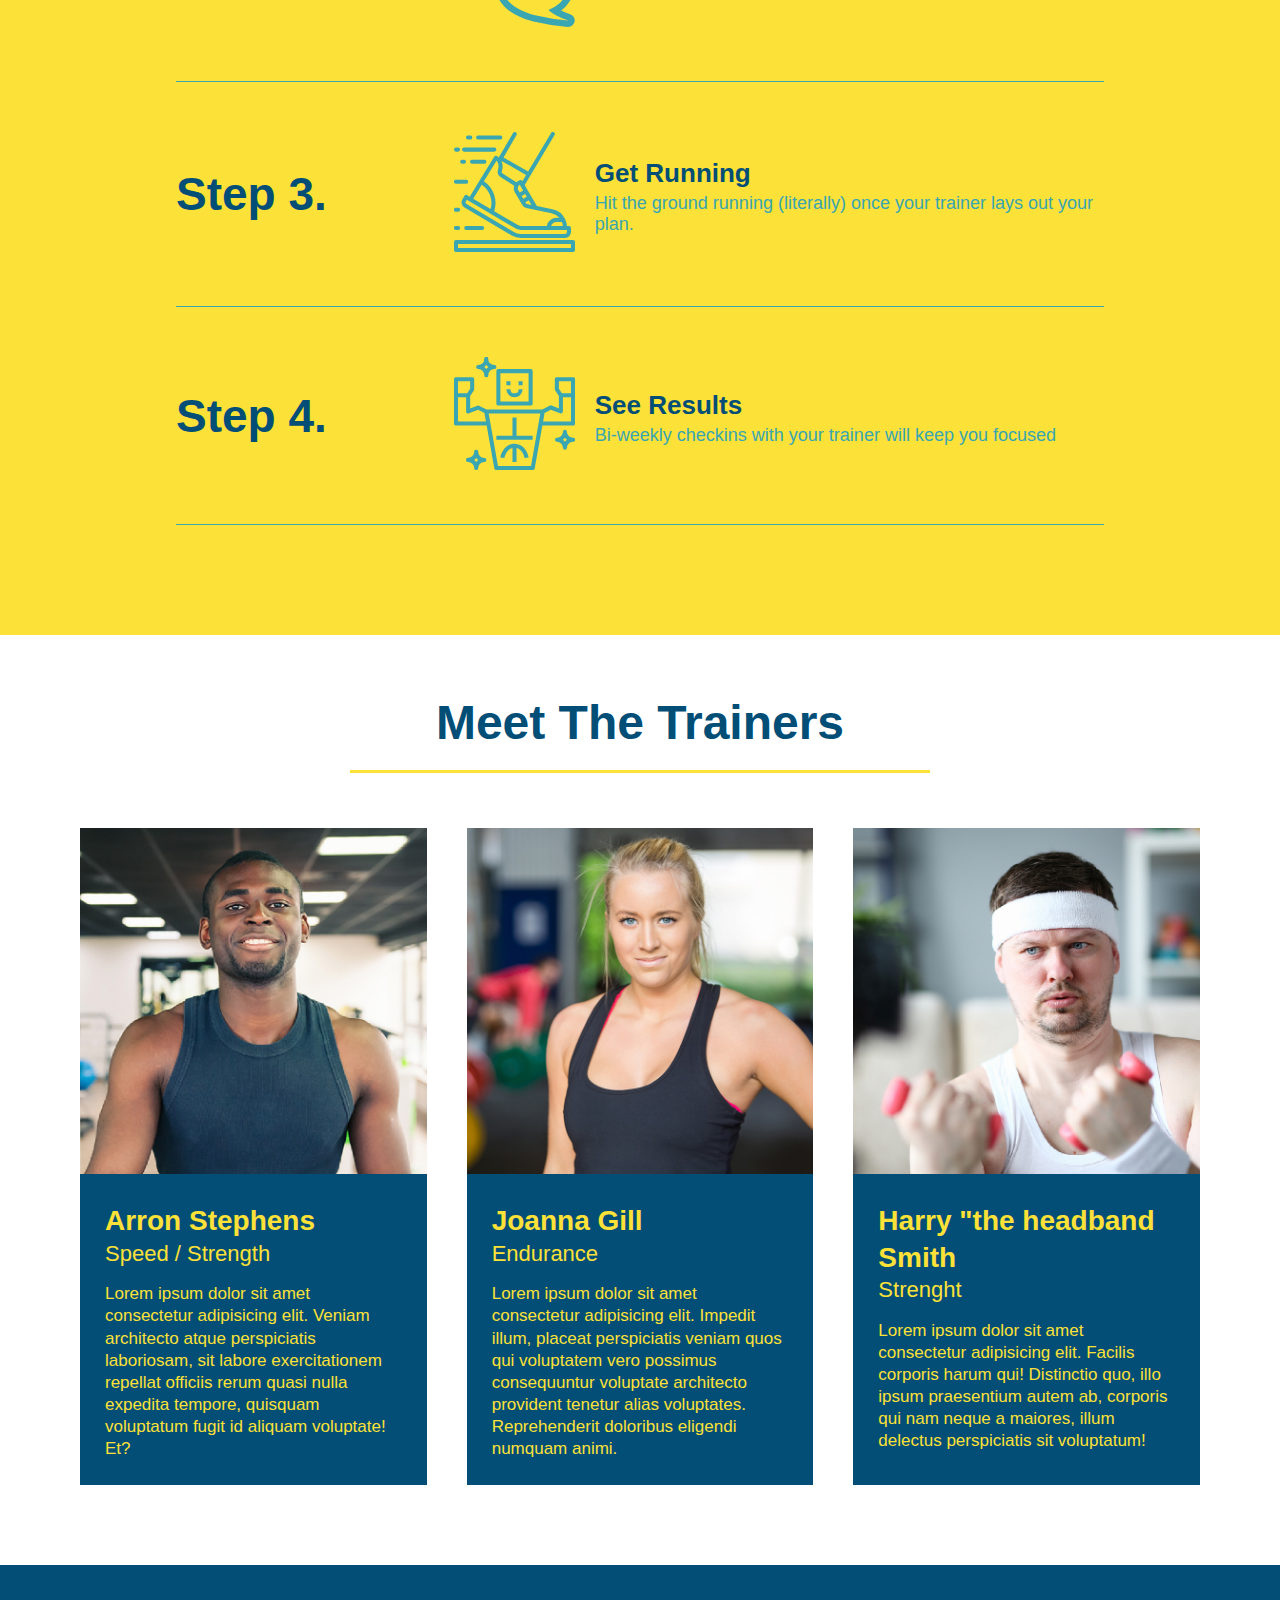
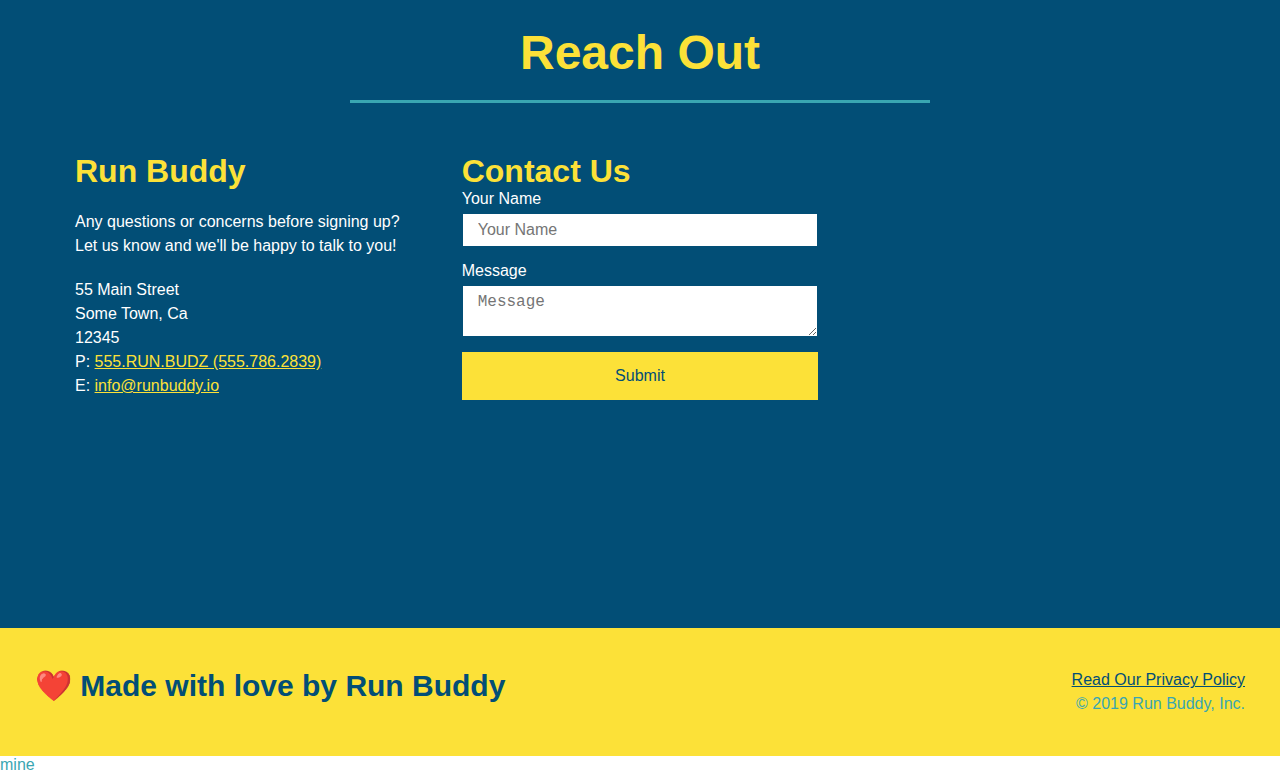
==== commit 7bf7d641: "first media queries" ====
--- a/index.html
+++ b/index.html
@@ -1,6 +1,7 @@
 <!DOCTYPE html>
 <html lang="en">
     <head>
+        <meta name="viewport" content="width=device-width, initial-scale=1.0" />
         <link rel="stylesheet" href="./assets/css/style.css"/>
         <meta charset="UTF-8"/>
         <title>Run Buddy</title>
--- a/assets/css/style.css
+++ b/assets/css/style.css
@@ -40,7 +40,7 @@
     list-style: none;
 }
 header nav ul li a {
-    margin: 0 30px;
+    padding: 10px 15px;
     font-weight: lighter;
     font-size: 1.55vw;
 }
@@ -83,6 +83,7 @@
     flex-wrap: wrap;
     background-size: cover;
     background-position: center;
+    align-items: flex-start;
   }
   .hero-cta {
     width: 35%;
@@ -90,7 +91,7 @@
     margin: 3.5%;
     color: #fff;
     font-size: 18px;
-    line-height: 1.3;
+    line-height: 1.2;
   }
   .hero-cta h2 {
     font-style: italic;
@@ -154,7 +155,7 @@
     
     
 .section-title {
-    font-size: 55px;
+    font-size: 48px;
     color: #024e76;
     padding-bottom: 20px;
     text-align: center;
@@ -307,4 +308,25 @@
 }
 /* reach out styles end */
 
+/* MEDIA QUERY FOR SMALLER DESKTOP SCREENS AND SMALLER*/
+@media screen and (max-width:980px) {
+    header h1 a{
+        /*this will be applied on any screen smaller than 980 px*/
+        color: tomato;
+    }
+}
+/*MEDIA QUERY FOR TABLETS AND SMALLER*/
+@media screen and (max-width:768px) {
+    header h1 a {
+        /*this will be applied on any screen between 768px and 575px*/
+        font-size: 80px;
+    }
+}
+/*MEDIA QUERY FOR MOBILE PHONES AND SMALLER */
+@media screen and (max-width:575px){
+    header h1 a {
+        /*this will be applied to any screen smaller than 575px */
+        font-size: 100px;
+    }
+}
 mine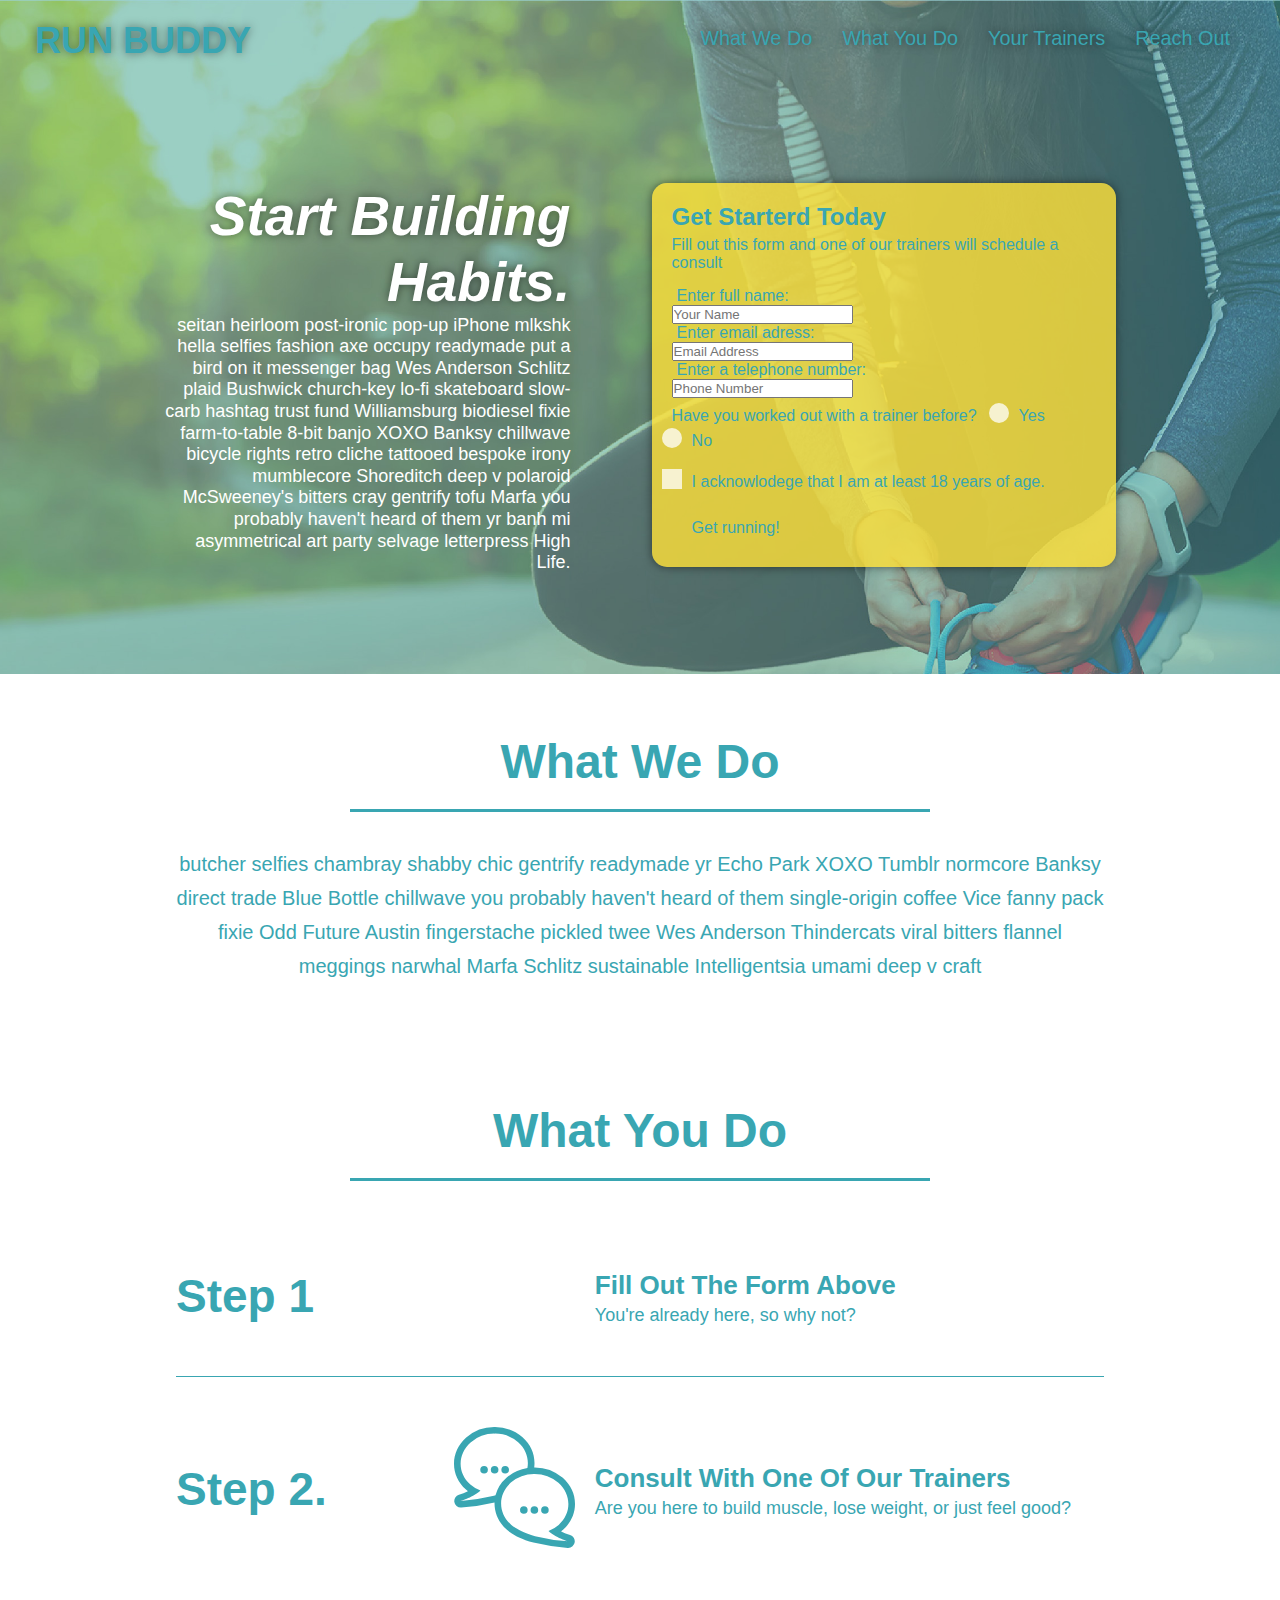
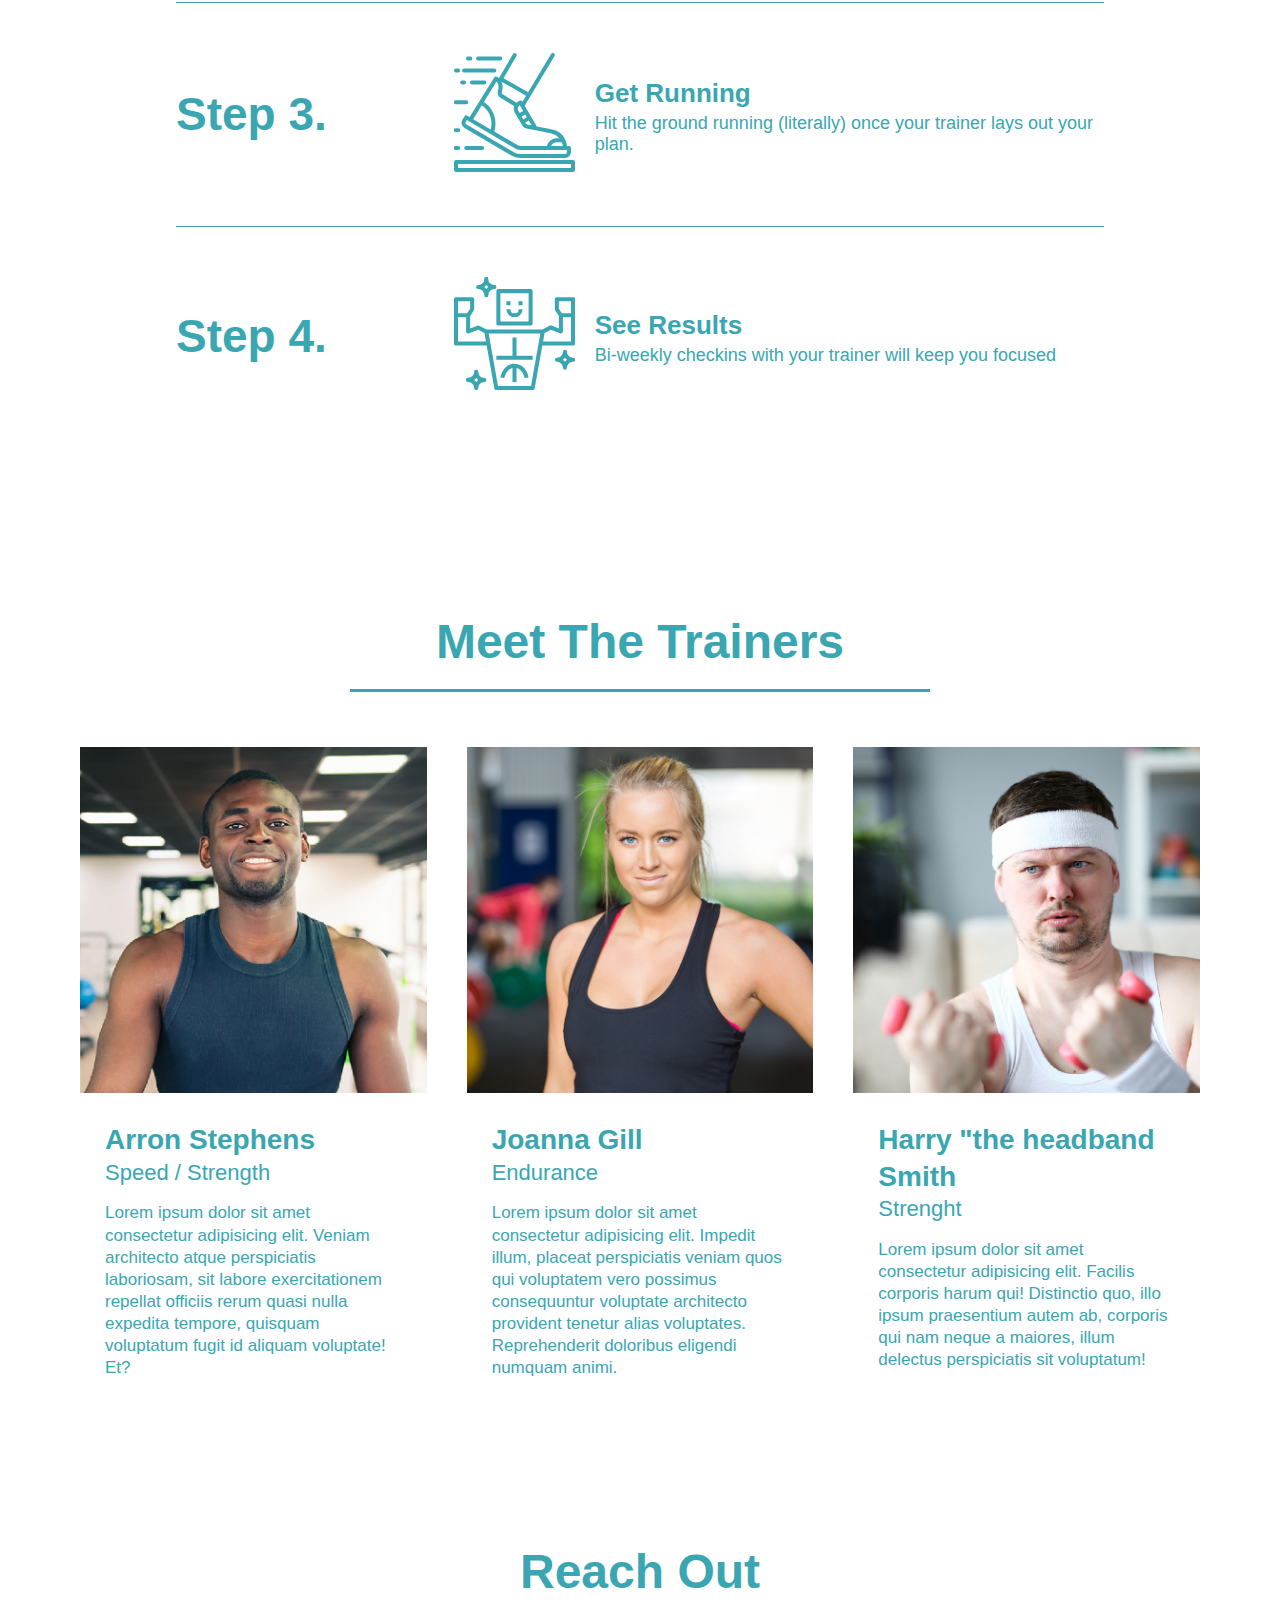
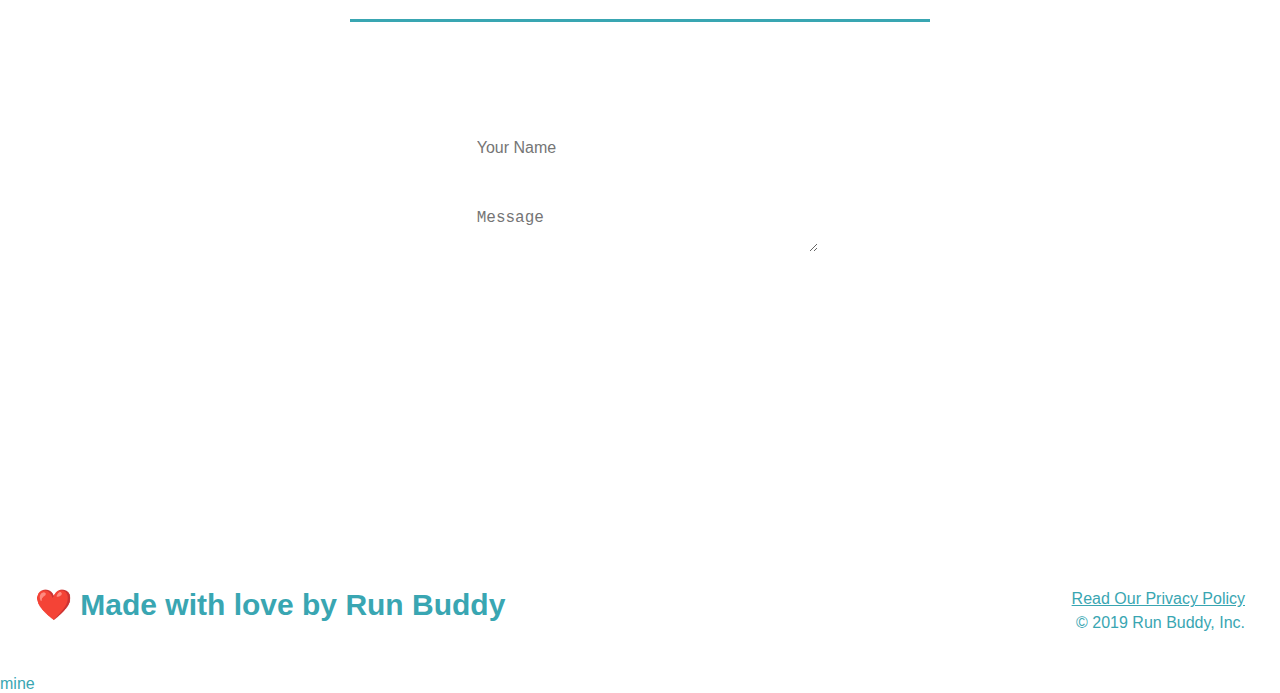
==== commit 186b5d25: "final css touches" ====
--- a/index.html
+++ b/index.html
@@ -58,14 +58,20 @@
                     <input type="tel" placeholder="Phone Number" name="phone" id="phone" class="form-imput" />
                         <p>
                           Have you worked out with a trainer before?
-                          <input type="radio" name="trainer-confirm" id="trainer-yes" />  
-                          <label for="trainer-yes">Yes</label>
-                          <input type="radio" name="trainer-confirm" id="trainer-no" />
-                          <label for="trainer-no">No</label>
+                          <span class="radio-wrapper">
+                            <input type="radio" name="trainer-confirm" id="trainer-yes" />  
+                            <label for="trainer-yes">Yes</label>
+                          </span>
+                          <span class="radio-wrapper">
+                            <input type="radio" name="trainer-confirm" id="trainer-no" />
+                            <label for="trainer-no">No</label>
+                          </span>
                         </p>
                          <p>
+                           <span class="checkbox-wrapper">
                             <label for="checkbox">I acknowlodege that I am at least 18 years of age.</label>
                             <input type="checkbox" name="checkpoint1" id="checkbox" />
+                           </span>
                          </p>
                         <button type="submit">
                            Get running!
--- a/assets/css/style.css
+++ b/assets/css/style.css
@@ -1,332 +1,582 @@
-*{
-    box-sizing: border-box;
-    margin: 0;
-    padding: 0;
-}
+:root {
+  --primary-color: #var(--primary-color);
+  --secondary-color: var(--secondary-color);
+  --tertiary-color: #39a6b2;
+}
+* {
+  box-sizing: border-box;
+  margin: 0;
+  padding: 0;
+}
+
 body {
-    color: #39a6b2;
-    font-family: Arial, Helvetica, sans-serif;
-
-}
-/* apply styles to <header> */
-header  {
-    flex-wrap: wrap;
-    justify-content: space-between;
-    display: flex;
-    padding: 20px 35px;
-    background-color: #39a6b2;
-}
+  color: #39a6b2;
+  font-family: Helvetica, Arial, sans-serif;
+}
+
+
+/* HEADER / NAV BAR STYLES START */
+
+header {
+  padding: 20px 35px;
+  background-color: #39a6b2;
+  display: flex;
+  justify-content: space-between;
+  flex-wrap: wrap;
+  position: sticky;
+  position: -webkit-sticky;
+  top: 0;
+  background-image: url("../images/hero-bg.jpg");
+  background-size: cover;
+  background-attachment: fixed;
+  background-position: 80%;
+  z-index: 9999;
+}
+
 header h1 {
-    font-weight: bold;
-    font-size: 36px;
-    color: #fce138;
-    margin: 0;
-    
-}
-header a{
-    text-decoration: none;
-    color: #fce138;
+  font-weight: bold;
+  margin: 0;
+  font-size: 36px;
+  color: var(--primary-color);
+  text-shadow: 0 0 10px rgba(0, 0, 0, 0.5);
+}
+
+header a {
+  text-decoration: none;
+  color: var(--primary-color);
 }
 
 header nav {
-    margin: 7px 0;
-
-}
+  margin: 7px 0;
+}
+
 header nav ul {
-    display:flex;
-    flex-wrap: wrap;
-    justify-content: space-between;
-    align-items: center;
-    list-style: none;
-}
+  display: flex;
+  flex-wrap: wrap;
+  justify-content: space-between;
+  align-items: center;
+  list-style: none;
+}
+
 header nav ul li a {
-    padding: 10px 15px;
-    font-weight: lighter;
-    font-size: 1.55vw;
-}
-/* header/navbar ends */
-
-/* footer styles start */
+  padding: 10px 15px;
+  font-weight: lighter;
+  font-size: 1.55vw;
+  text-shadow: 0 0 10px rgba(0, 0, 0, 0.5);
+}
+
+header nav ul li a:hover {
+  background: var(--primary-color);
+  color: var(--secondary-color);
+  border-radius: 15px;
+  text-shadow: none;
+}
+
+/* HEADER / NAVBAR STYLES END */
+
+
+
+/* FOOTER STYLES START */
 footer {
-    display: flex;
-    justify-content: space-between;
-    flex-wrap: wrap;
-    background: #fce138;
+  background: var(--primary-color);
+  padding: 40px 35px;
+  display: flex;
+  justify-content: space-between;
+  flex-wrap: wrap;
+  width: 100%;
+}
+
+footer h2 {
+  color: var(--secondary-color);
+  font-size: 30px;
+  margin: 0;
+}
+
+footer div {
+  line-height: 1.5;
+  text-align: right;
+}
+
+footer a {
+  color: var(--secondary-color);
+}
+/* END FOOTER STYLES */
+
+/* STYLE ALL SECTION TAGS */
+section {
+  padding: 60px;
+}
+
+/* HERO STYLES START */
+.hero {
+  background-image: url('../images/hero-bg.jpg');
+  background-size: cover;
+  display: flex;
+  justify-content: center;
+  flex-wrap: wrap;
+  align-items: flex-start;
+  background-attachment: fixed;
+  background-position: 80%;
+}
+
+.hero-cta {
+  width: 35%;
+  text-align: right;
+  margin: 3.5%;
+  color: #fff;
+  font-size: 18px;
+  line-height: 1.2;
+}
+
+.hero-cta h2 {
+  font-style: italic;
+  font-size: 55px;
+  color: var(--primary-color);
+  text-shadow: 0 0 10px rgba(0, 0, 0, 0.5);
+}
+
+.hero-form {
+  border: 3px solid var(--secondary-color);
+  background-color: rgba(255, 225, 56, 0.8);
+  padding: 20px;
+  color: var(--secondary-color);
+  width: 40%;
+  margin: 3.5%;
+  border-radius: 15px;
+  box-shadow: 0 0 10px rgba(0, 0, 0, 0.5);
+}
+
+.hero-form button:hover {
+  background-color: #39a6b2;  
+}
+
+.hero-form h3 {
+  font-size: 24px;
+  margin: 0;
+}
+.hero-form p {
+  margin: 5px 0 15px 0;
+}
+
+.form-input {
+  border: 1px solid var(--secondary-color);
+  display: block;
+  padding: 7px 15px;
+  font-size: 16px;
+  color: var(--secondary-color);
+  width: 100%;
+  margin-bottom: 15px; 
+  border-radius: 10px;
+  background-color: rgba(255,255,255, 0.75);
+}
+
+.form-input:focus {
+  background-color: rgba(255,255,255, 1);
+  outline: none;
+}
+
+.hero-form label {
+  margin: 0 5px;
+}
+
+.hero-form button {
+  color: var(--primary-color);
+  background-color: var(--secondary-color);
+  border: none;
+  padding: 10px 20px;
+  font-size: 16px;
+  border-radius: 10px;
+} 
+.checkbox-wrapper input, .radio-wrapper input {
+  opacity: 0;
+}
+.checkbox-wrapper label, .radio-wrapper label {
+  position: relative;
+  left: 10px;
+  margin: 10px;
+  line-height: 1.6;
+}
+.checkbox-wrapper label::before, .radio-wrapper label::before{
+  content: "";
+  height: 20px;
+  width: 20px;
+  background: rgba(255,255, 255, 0.75);
+  border: 1px solid var(--secondary-color);
+  position:absolute;
+  top: -4px;
+  left: -30px;
+}
+.radio-wrapper label::before {
+  border-radius: 50%;
+}
+.radio-wrapper label::after {
+  content: "";
+  width: 20px;
+  height: 20px;
+  border-radius: 50%;
+  background: var(--secondary-color);
+  position: absolute;
+  left: -29px;
+  top: -3px;
+  background-image: radial-gradient(circle, #39a6b2, var(--secondary-color));
+}
+.checkbox-wrapper label::after {
+  content: "";
+  height: 6px;
+  width: 14px;
+  border-left: 2px solid var(--secondary-color);
+  border-bottom: 2px solid var(--secondary-color);
+  position: absolute;
+  left: -26px;
+  top: 1px;
+  transform: rotate(-58deg);
+}
+
+.checkbox-wrapper input + label::after, 
+.radio-wrapper input + label::after {
+  content: none;
+}
+
+.checkbox-wrapper input:checked + label::after, 
+.radio-wrapper input:checked + label::after {
+  content: "";
+}
+
+/* HERO STYLES END */
+
+
+/* SECTION TITLE STYLES START */
+.section-title {
+  font-size: 48px;
+  border-bottom: 3px solid;
+  color: var(--secondary-color);
+  padding-bottom: 20px;
+  text-align: center;
+  margin: 0 auto 35px auto;
+  width: 50%;
+}
+
+.primary-border {
+  border-color: var(--primary-color);
+}
+
+.secondary-border {
+  border-color: #39a6b2;
+}
+/* SECTION TITLE STYLES END */
+
+/* WHAT WE DO STYLES */
+
+.intro p {
+  line-height: 1.7;
+  color: #39a6b2;
+  width: 80%;
+  margin: 0 auto;
+  font-size: 20px;
+  text-align: center;
+}
+/* WHAT YOU DO STYLES END */
+
+
+/* WHAT YOU DO STYLES START */
+.steps { 
+  background: var(--primary-color);
+}
+
+.step {
+  margin: 50px auto;
+  padding-bottom: 50px;
+  width: 80%;
+  border-bottom: 1px solid #39a6b2;
+  display: flex;
+  flex-wrap: wrap;
+  align-items: center;
+  justify-content: space-between;
+}
+
+.step:last-child {
+  border-bottom: none;
+}
+
+.step h3 {
+  color: var(--secondary-color);
+  font-size: 46px;
+  flex: 1 30%;
+}
+
+.step-info {
+  flex: 2 70%;
+  display: flex;
+  flex-wrap: wrap;
+  align-items: center;
+}
+
+.step-img {
+  flex: 1 12%;
+  margin-right: 20px;
+}
+
+.step-img img {
+  max-width: 100%;
+}
+
+.step-text {
+  flex: 12;
+}
+
+.step-text p {
+  color: #39a6b2;
+  font-size: 18px;
+}
+
+.step-text h4 {
+  font-size: 26px;
+  line-height: 1.5;
+  color: var(--secondary-color);
+}
+/* WHAT YOU DO STYLES END */
+
+/* MEET THE TRAINERS START */
+.trainers {
+  width: 100%;
+  margin: 0 auto;
+  display: flex;
+  flex-wrap: wrap;
+  justify-content: space-around;
+}
+
+.trainer {
+  margin: 20px;
+  flex: 1;
+  background: var(--secondary-color);
+  color: var(--primary-color);
+}
+
+.trainer img {
+  width: 100%;
+}
+
+.trainer-bio {
+  padding: 25px;
+  line-height: 1.3;
+}
+
+.trainer-bio h3 {
+  font-size: 28px;
+}
+
+.trainer-bio h4 {
+  font-weight: lighter;
+  font-size: 22px;
+  margin-bottom: 15px;
+}
+
+.trainer-bio p {
+  font-size: 17px;
+}
+/* TRAINER STYLES END */
+
+/* REACH OUT STYLES START */
+.contact {
+  background: var(--secondary-color);
+}
+
+.contact h2 {
+  color: var(--primary-color);
+}
+
+.contact-info {
+  display: flex;
+  justify-content: space-between;
+  flex-wrap: wrap;
+}
+
+.contact-info > * {
+  flex: 1;
+  margin: 15px;
+}
+
+.contact-info iframe {
+  height: 400px;
+}
+
+.contact-info div {
+  color: white;
+}
+
+.contact-info h3 {
+  color: var(--primary-color);
+  font-size: 32px;
+}
+
+.contact-info p, .contact-info address {
+  margin: 20px 0;
+  line-height: 1.5;
+  font-size: 16px;
+  font-style: normal;
+}
+
+.contact-form input, .contact-form textarea {
+  border: 1px solid var(--secondary-color);
+  display: block;
+  padding: 7px 15px;
+  font-size: 16px;
+  color: var(--secondary-color);
+  width: 100%;
+  margin-bottom: 15px;
+  margin-top: 5px;
+  border-radius: 10px;
+  background-color: rgba(255,255,255, 0.75);
+}
+
+.contact-form input:focus, .contact-form textarea:focus {
+  background-color: rgba(255,255,255, 1);
+  outline: none;
+}
+
+.contact-form button {
+  width: 100%;
+  border: none;
+  background: var(--primary-color);
+  color: var(--secondary-color);
+  text-align: center;
+  padding: 15px 0;
+  font-size: 16px;
+  border-radius: 10px;
+}
+
+.contact-form button:hover {
+  color: var(--primary-color);
+  background: #39a6b2;
+}
+
+.contact-info a {
+  color: var(--primary-color);
+}
+/* REACH OUT STYLES END */
+
+/* UTILITIES */
+.text-left {
+  text-align: left;
+}
+
+.text-right {
+  text-align: right;
+}
+
+.flex-row {
+  display: flex;
+}
+
+/* MEDIA QUERY FOR SMALLER DESKTOP SCREENS AND SMALLER */
+@media screen and (max-width: 980px) {
+  header {
+    padding-bottom: 0;
+    justify-content: center;
+    position: relative;
+  }
+
+  header h1 {
     width: 100%;
-    padding: 40px 35px;
-}
-footer h2 {
-    
-    color: #024e76;
-    font-size: 30px;
-    margin: 0;
-}
-footer div {
-    line-height: 1.5;
-    text-align: right;
-}
-
-footer a {
-    color:#024e76;
-}
-/* end footer styles */
-
-/* style all section tags */
-section {
-    padding: 60px;
-}
-/* Hero Style Start */
-.hero {
-    background-image: url("../images/hero-bg.jpg");
-    display: flex;
+    text-align: center;
+  }
+
+  header nav ul {
+    margin-top: 20px;
+    width: 100%;
     justify-content: center;
-    flex-wrap: wrap;
-    background-size: cover;
-    background-position: center;
-    align-items: flex-start;
-  }
+  }
+
+  header nav ul li a {
+    font-size: 20px;
+  }
+
+  footer h2, footer div {
+    text-align: center;
+    width: 100%;
+  }
+
+  .hero-cta, .hero-form {
+    width: 100%;
+  }
+  
   .hero-cta {
-    width: 35%;
-    text-align: right;
-    margin: 3.5%;
-    color: #fff;
-    font-size: 18px;
-    line-height: 1.2;
-  }
-  .hero-cta h2 {
-    font-style: italic;
-    font-size: 55px;
-    color: #fce138;
-  }
-
-
-.hero-form { 
-    width: 40%;
-    margin: 3.5%;
-    border: 3px solid #024e76;
-    background-color: #fce138;
-    padding: 20px;
-     color: #024e76;
-   
-}
-
-.hero-form h3 {
-    font-size: 24px;
-    margin: 0;
-}
-.hero-form p {
-    margin: 5px 0 15px 0;
-}
-.form-imput {
-    border: 1px solid #024e76;
+    text-align: center;
+  }
+
+  .section-title {
+    width: 80%;
+  }
+  
+  .trainer {
+    flex: 0 70%;
+  }
+  
+  .contact-info iframe{
+    flex: 1 100%;
+  }
+}
+
+/* MEDIA QUERY FOR TABLETS AND SMALLER */
+@media screen and (max-width: 768px) {
+  section {
+    padding: 30px 15px;
+  }
+
+  .step h3 {
+    flex: 1 100%;
+    text-align: center;
+  }
+
+  .step-info {
+    flex: 2 100%;
+    text-align: center;
+    justify-content: center;
+  }
+
+  .step-img {
+    flex: 0 32%;
+    margin-right: 0;
+    margin-top: 15px;
+    margin-bottom: 15px;
+  }
+
+  .step-text {
+    flex: 100%;  
+  }
+
+  .trainer-bio h3, .trainer-bio h4 {
     display: block;
-    padding: 7px 15px;
-    font-size: 16px;
-    color: #024e76;
+  }
+}
+
+/* MEDIA QUERY FOR MOBILE PHONES AND SMALLER */
+@media screen and (max-width: 575px) {
+  .hero-form button {
     width: 100%;
-    margin-bottom: 15px;
-}
-.hero-form label {
-    margin: 0 5px;
-}
-
-.hero-form button {
-    color:#fce138;
-    background-color: #024e76;
-    border: none;
-    padding: 10px 20px;
-    font-size: 16px;
-}
-
-/* HERO STYLES END */
-
-
-.intro p{
-    line-height: 1.7;
-    color: #39a6b2;
-    width: 80%;
-    font-size: 20px;
-    margin: 0 auto;
+  }
+
+  .section-title {
+    width: 95%;
+  }
+
+  .intro p {
+    width: 100%;
+  }
+
+  .trainer {
+    flex: 0 100%;
+  }
+
+  .contact-info {
     text-align: center;
-}
-.steps{
-    background: #fce138;
-}
-    
-    
-.section-title {
-    font-size: 48px;
-    color: #024e76;
-    padding-bottom: 20px;
-    text-align: center;
-    margin: 0 auto 35px auto;
-    width: 50%;
-    border-bottom: 3px solid;
-}
-.step {
-    margin: 50px auto;
-    padding-bottom: 50px;
-    width: 80%;
-    border-bottom: 1px solid #39a6b2;
-    display: flex;
-    flex-wrap:wrap;
-    align-items: center;
-    justify-content: space-between;
-}
-.step-img {
-    flex: 1 12%;
-    margin-right: 20px;
-}
-.step-img img {
-    max-width: 100%;
-}
-.step-text {
-    flex: 12;
-}
-.step h3 {
-    flex: 1 30%;
-    color: #024e76;
-    font-size: 46px;
-}
-.step-info {
-    display: flex;
-    flex-wrap: wrap;
-    align-items: center;
-    flex: 2 70%;
-}
-.step-text p {
-    color: #39a6b2;
-    font-size: 18px;
-}
-.step-text h4 {
-    font-size: 26px;
-    line-height: 1.5;
-    color: #024e76;
-}
-.primary-border {
-    border-color: #fce138;
-}
-.secondary-border {
-border-color: #39a6b2;
-}
-.trainers {
-    width: 100%;
-    margin: 0 auto;
-    display: flex;
-    flex-wrap: wrap;
-    justify-content: space-around;   
-}
-.trainer {
-    margin:20px;
-    flex: 1;
-    background: #024e76;
-    color: #fce138;
-}
-.trainer img {
-    width: 100%;
-}
-.trainer-bio {
-    padding:25px;
-    line-height: 1.3;
-}
-.text-left {
-    text-align: left;
-}
-.text-right {
-    text-align: right;
-}
-.flex-row {
-    display: flex;
-}
-.trainer-bio h3 {
-    font-size: 28px;
-
-}
-.trainer-bio h4 {
-font-size: 22px;
-font-weight: lighter;
-margin-bottom: 15px;
-}
-.trainer-bio p {
-    font-size: 17px;
-   
-}
-/* reach out styles start */
-.contact {
-    background-color: #024e76; 
-}
-.contact-info{
-    display: flex;
-    justify-content: space-between;
-    flex-wrap: wrap;
-}
-.contact-info > * {
-    flex: 1;
-    margin: 15px;
-  }
-.contact h2 {
-    color: #fce138;
-}
-.contact-info iframe {
-    height: 400px;
-}
-.contact-info div {
-    color: white;
-}
-.contact-info h3 {
-    color: #fce138;
-    font-size: 32px;
-}
-.contact-info p,
-.contact-info address {
-    margin: 20px 0;
-    line-height: 1.5;
-    font-size: 16px;
-    font-style: normal;
-}
-.contact-form input, .contact-form textarea {
-    border: 1px solid #024e76;
-    display: block;
-    padding: 7px 15px;
-    font-size: 16px;
-    color: #024e76;
-    width: 100%;
-    margin-bottom: 15px;
-    margin-top: 5px;
-}
-.contact-form button {
-    width: 100%;
-    border: none;
-    background: #fce138;
-    color: #024e76;
-    text-align: center;
-    padding: 15px;
-    font-size: 16px;
-}
-.contact-info a {
-    color: #fce138;
-}
-/* reach out styles end */
-
-/* MEDIA QUERY FOR SMALLER DESKTOP SCREENS AND SMALLER*/
-@media screen and (max-width:980px) {
-    header h1 a{
-        /*this will be applied on any screen smaller than 980 px*/
-        color: tomato;
-    }
-}
-/*MEDIA QUERY FOR TABLETS AND SMALLER*/
-@media screen and (max-width:768px) {
-    header h1 a {
-        /*this will be applied on any screen between 768px and 575px*/
-        font-size: 80px;
-    }
-}
-/*MEDIA QUERY FOR MOBILE PHONES AND SMALLER */
-@media screen and (max-width:575px){
-    header h1 a {
-        /*this will be applied to any screen smaller than 575px */
-        font-size: 100px;
-    }
-}
-mine+  }
+
+  .contact-info > * {
+    flex: 0 100%;
+  }
+
+  .contact-form {
+    order: 3;
+  }
+}